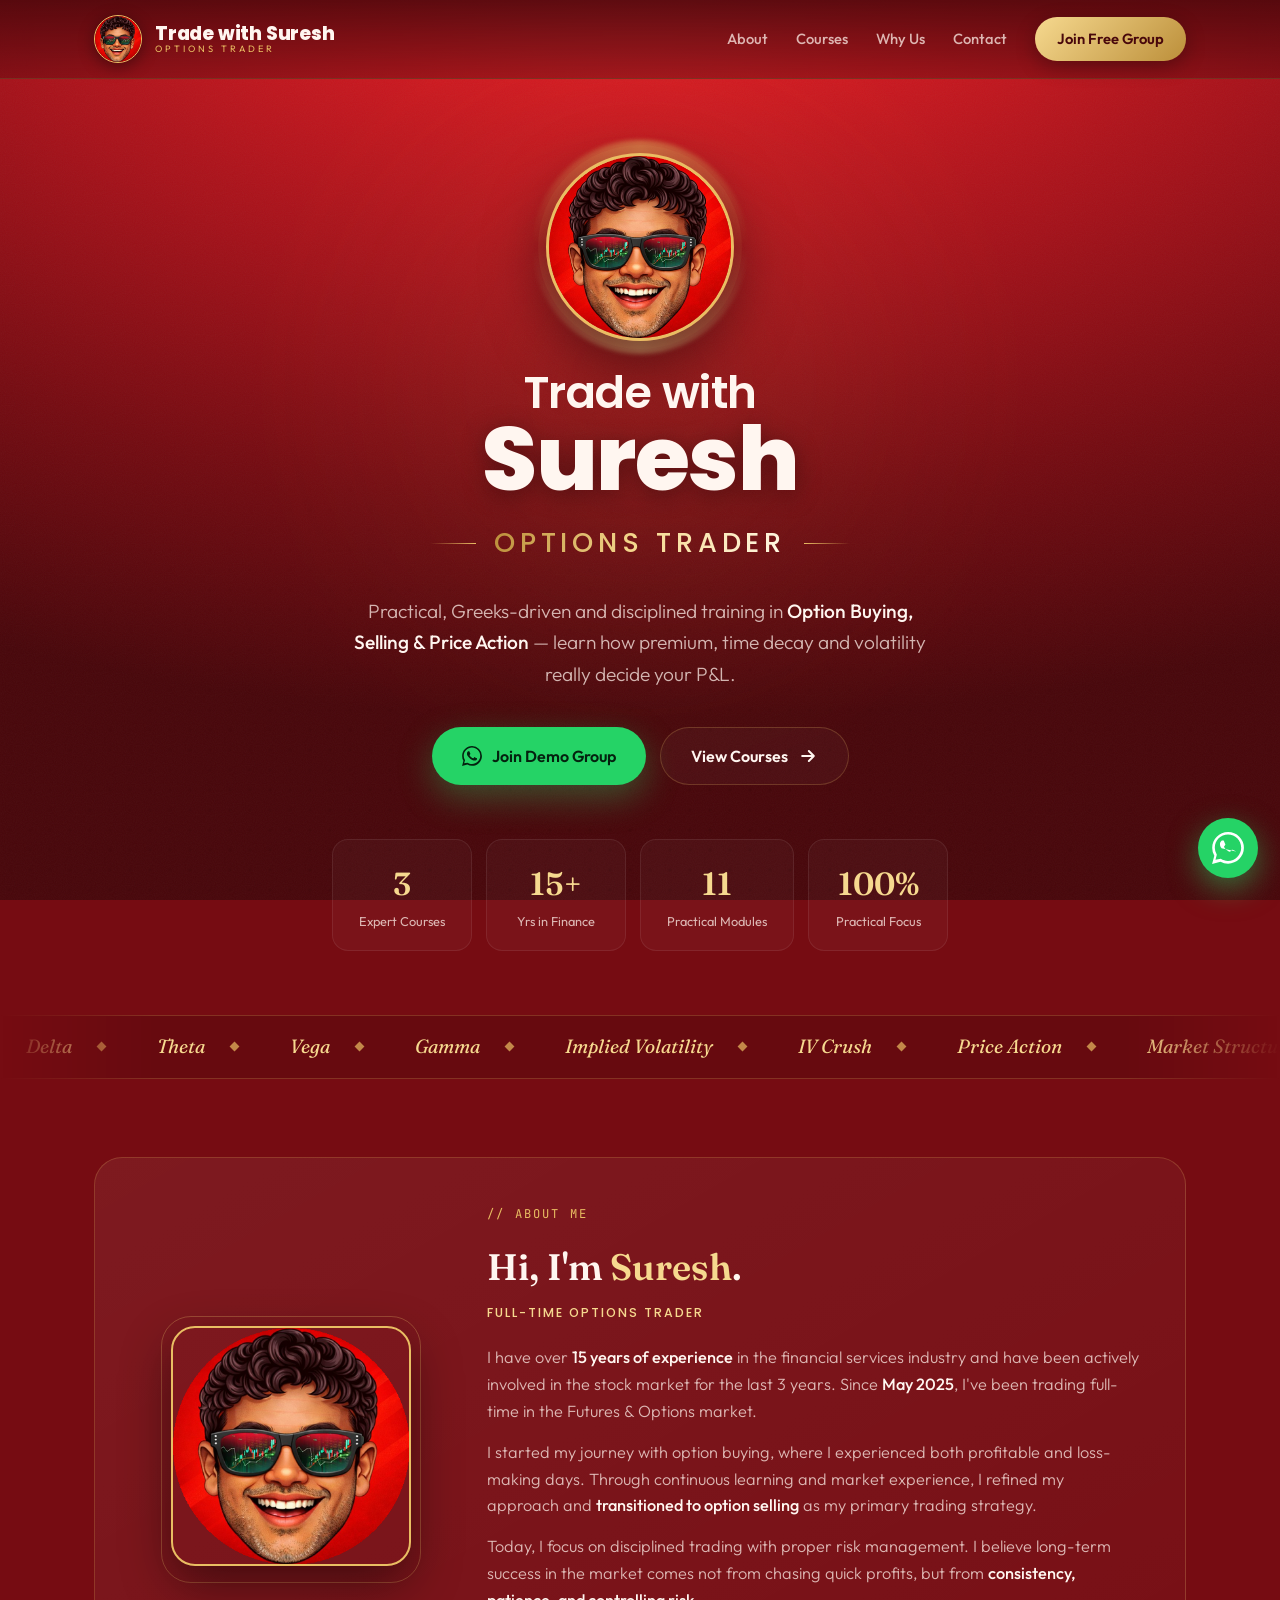
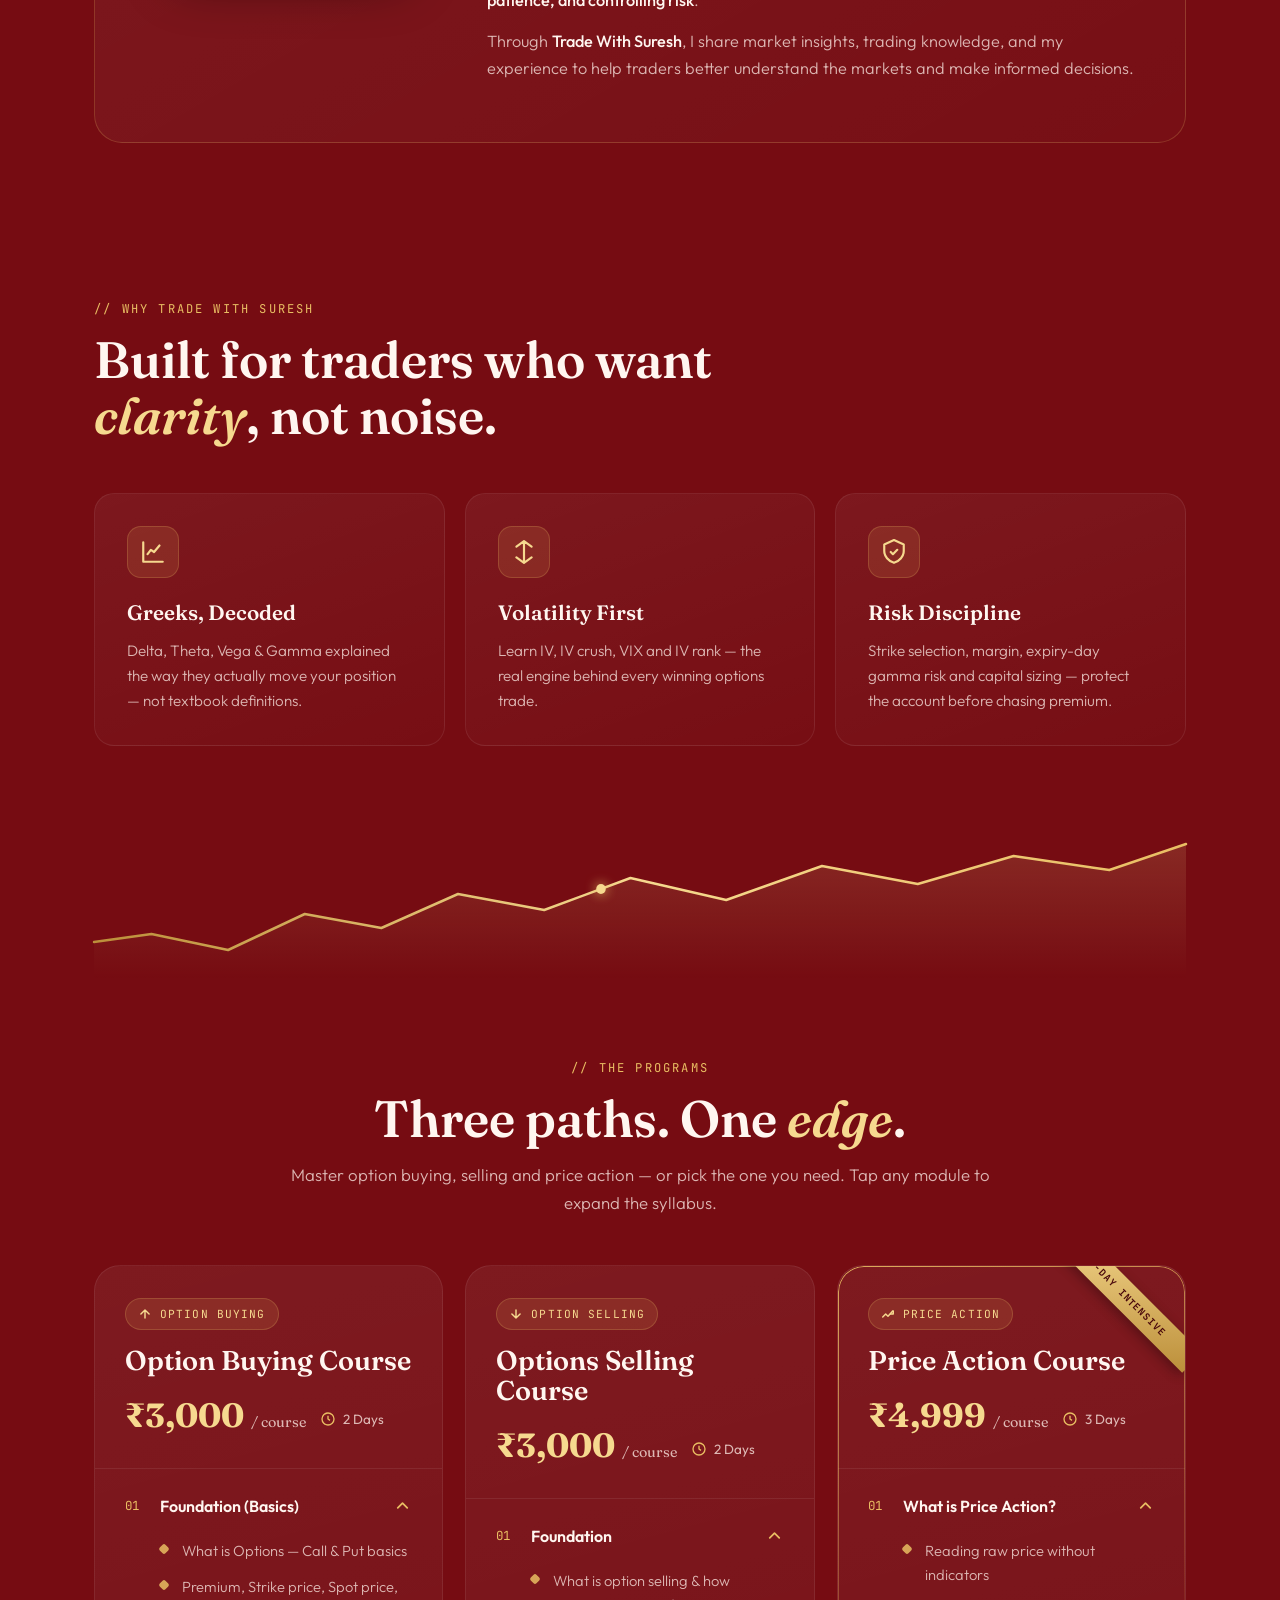
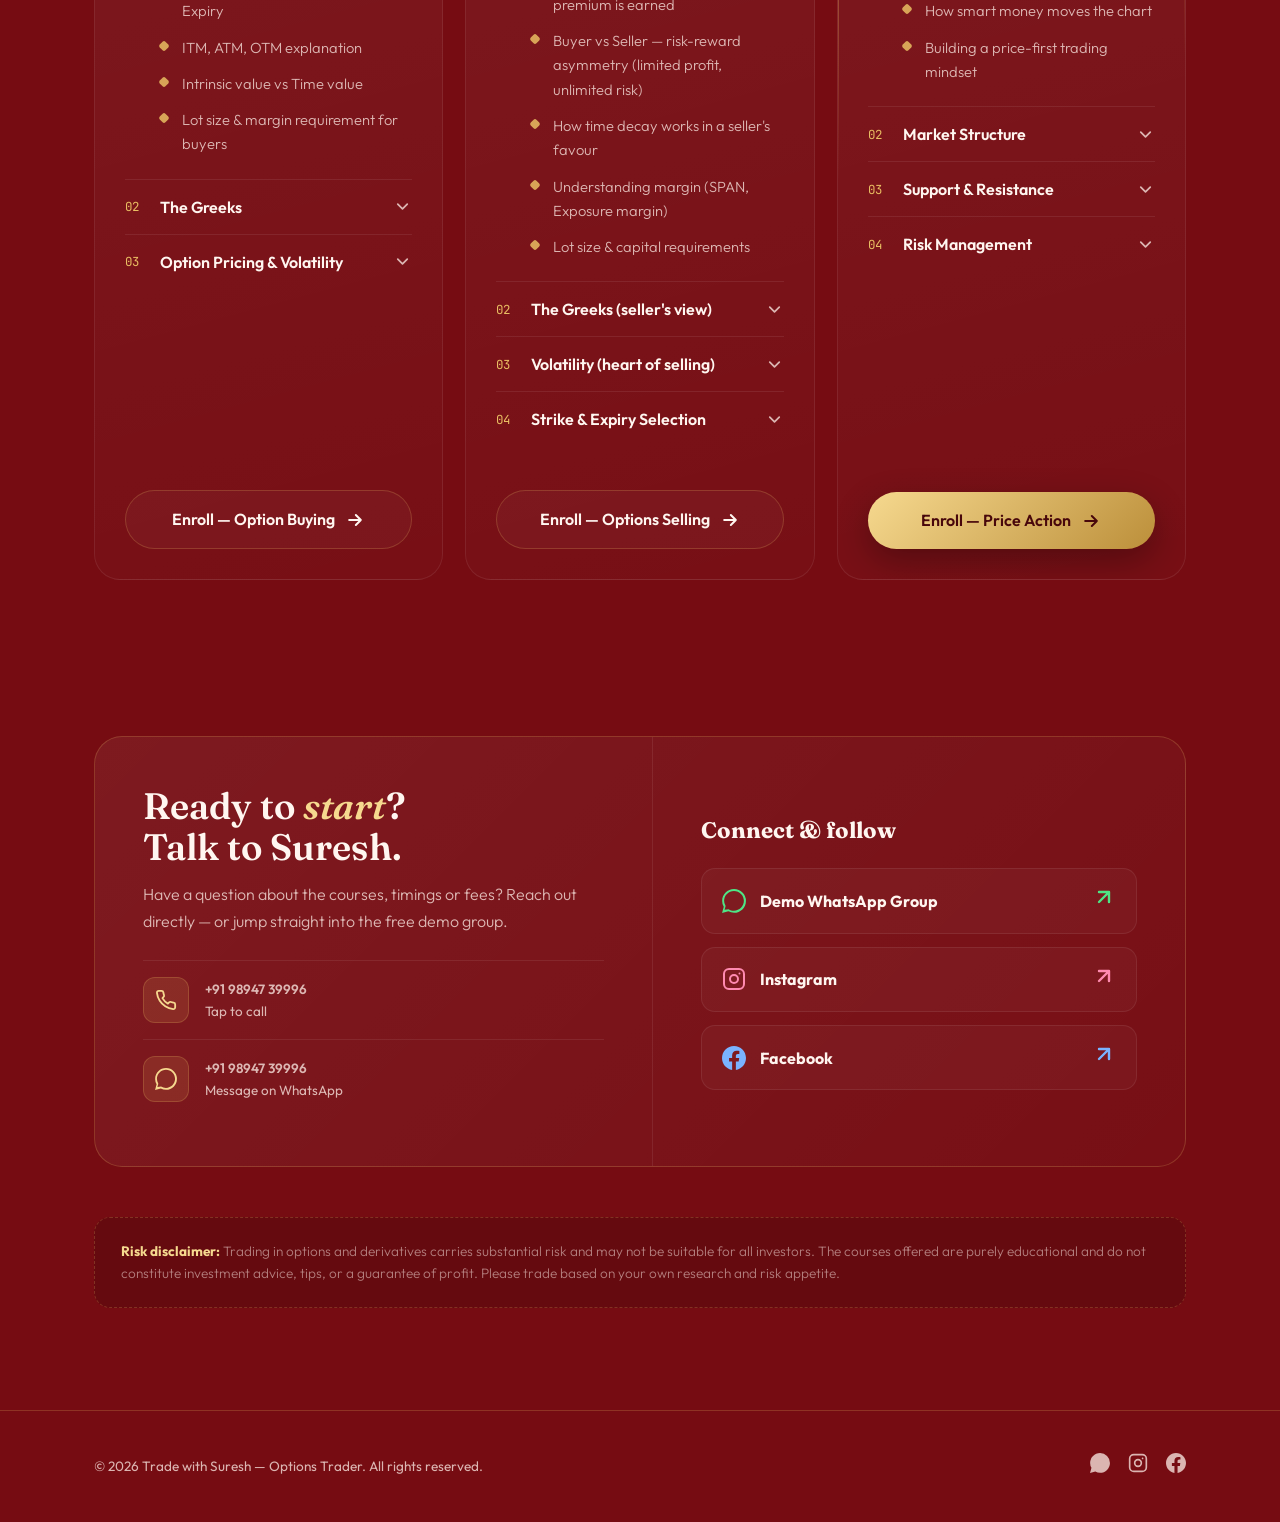
==== index.html @ 749f76ad "Add files via upload" ====
<!DOCTYPE html>
<html lang="en">
<head>
<meta charset="UTF-8">
<meta name="viewport" content="width=device-width, initial-scale=1.0">
<title>Trade with Suresh — Options Trader</title>
<meta name="description" content="Learn Option Buying, Option Selling & Price Action from Suresh — practical, Greeks-driven, disciplined options trading.">
<link rel="preconnect" href="https://fonts.googleapis.com">
<link rel="preconnect" href="https://fonts.gstatic.com" crossorigin>
<link href="https://fonts.googleapis.com/css2?family=Fraunces:ital,opsz,wght@0,9..144,400;0,9..144,500;0,9..144,600;1,9..144,400&family=Outfit:wght@300;400;500;600;700&family=Poppins:wght@500;600;700;800&family=JetBrains+Mono:wght@500&display=swap" rel="stylesheet">
<style>
:root{
  --red:#d11a21;--red-mid:#a3121a;--red-deep:#760c12;--red-darker:#48070b;--red-night:#33060a;
  --gold:#e9be63;--gold-soft:#f6d98f;--gold-deep:#bc8f3a;
  --white:#fff6f0;--muted:rgba(255,240,234,.74);--muted-2:rgba(255,240,234,.5);
  --line:rgba(233,190,99,.22);--line-soft:rgba(255,255,255,.08);--wa:#25d366;
  --brand:'Poppins',sans-serif;--display:'Fraunces',Georgia,serif;--body:'Outfit',system-ui,sans-serif;--mono:'JetBrains Mono',monospace;
}
*{margin:0;padding:0;box-sizing:border-box}
html{scroll-behavior:smooth}
body{font-family:var(--body);color:var(--white);line-height:1.65;overflow-x:hidden;-webkit-font-smoothing:antialiased;background:var(--red-deep)}
::selection{background:var(--gold);color:var(--red-darker)}
.bg{position:fixed;inset:0;z-index:0;pointer-events:none;background:radial-gradient(120% 90% at 50% -10%,#e23139 0%,var(--red) 22%,var(--red-mid) 48%,var(--red-deep) 72%,var(--red-darker) 100%)}
.bg .halftone{position:absolute;inset:0;background-image:radial-gradient(circle,rgba(45,3,6,.45) 1.4px,transparent 1.7px);background-size:20px 20px;-webkit-mask-image:radial-gradient(120% 80% at 50% 105%,#000 0%,transparent 70%);mask-image:radial-gradient(120% 80% at 50% 105%,#000 0%,transparent 70%);opacity:.55}
.bg .glow{position:absolute;border-radius:50%;filter:blur(130px);opacity:.45;width:48vw;height:48vw;top:6vw;left:50%;transform:translateX(-50%);background:radial-gradient(circle,rgba(233,190,99,.28),transparent 70%)}
.grain{position:fixed;inset:0;z-index:1;pointer-events:none;opacity:.045;background-image:url("data:image/svg+xml,%3Csvg xmlns='http://www.w3.org/2000/svg' width='120' height='120'%3E%3Cfilter id='n'%3E%3CfeTurbulence type='fractalNoise' baseFrequency='.9' numOctaves='3'/%3E%3C/filter%3E%3Crect width='100%25' height='100%25' filter='url(%23n)'/%3E%3C/svg%3E")}
/* floating particles */
.particles{position:fixed;inset:0;z-index:1;pointer-events:none;overflow:hidden}
.particles i{position:absolute;bottom:-12px;width:6px;height:6px;background:var(--gold-soft);border-radius:1px;transform:rotate(45deg);opacity:0;box-shadow:0 0 8px rgba(246,217,143,.7);animation:float linear infinite}
@keyframes float{0%{transform:translateY(0) rotate(45deg);opacity:0}10%{opacity:.6}90%{opacity:.5}100%{transform:translateY(-104vh) rotate(225deg);opacity:0}}
.wrap{position:relative;z-index:3;max-width:1140px;margin:0 auto;padding:0 24px}
/* nav */
nav{position:sticky;top:0;z-index:50;backdrop-filter:blur(16px);background:linear-gradient(180deg,rgba(72,7,11,.85),rgba(72,7,11,.35));border-bottom:1px solid var(--line)}
.nav-in{display:flex;align-items:center;justify-content:space-between;height:78px}
.logo{display:flex;align-items:center;gap:13px;text-decoration:none;color:var(--white)}
.logo .av{width:48px;height:48px;border-radius:50%;flex:none;object-fit:cover;border:1.5px solid var(--gold);box-shadow:0 4px 16px rgba(0,0,0,.4)}
.logo .name{display:flex;flex-direction:column;line-height:1.05}
.logo .name b{font-family:var(--brand);font-weight:800;font-size:1.18rem;letter-spacing:-.2px}
.logo .name span{font-size:.58rem;letter-spacing:.32em;text-transform:uppercase;color:var(--gold)}
.nav-links{display:flex;align-items:center;gap:28px}
.nav-links a{color:var(--muted);text-decoration:none;font-size:.92rem;font-weight:500;transition:.25s;position:relative}
.nav-links a:not(.nav-cta)::after{content:"";position:absolute;left:0;bottom:-5px;width:0;height:2px;background:var(--gold);transition:width .3s}
.nav-links a:not(.nav-cta):hover{color:var(--gold)}
.nav-links a:not(.nav-cta):hover::after{width:100%}
.nav-cta{padding:10px 22px;border-radius:999px;color:var(--red-darker)!important;font-weight:600!important;background:linear-gradient(135deg,var(--gold-soft),var(--gold-deep));box-shadow:0 6px 20px rgba(0,0,0,.3)}
.nav-cta:hover{transform:translateY(-2px)}
.burger{display:none;flex-direction:column;gap:5px;background:none;border:0;cursor:pointer;padding:6px}
.burger span{width:24px;height:2px;background:var(--gold);border-radius:2px}
/* hero */
.hero{padding:74px 0 56px;text-align:center}
.hero .av-wrap{position:relative;width:188px;height:188px;margin:0 auto 30px;animation:floaty 6s ease-in-out infinite}
@keyframes floaty{0%,100%{transform:translateY(0)}50%{transform:translateY(-12px)}}
.hero .av-wrap::before{content:"";position:absolute;inset:-13px;border-radius:50%;background:conic-gradient(from 0deg,var(--gold),transparent 25%,var(--gold-soft) 50%,transparent 75%,var(--gold));opacity:.5;filter:blur(2px);animation:spin 14s linear infinite}
@keyframes spin{to{transform:rotate(360deg)}}
.hero .av{position:relative;width:188px;height:188px;border-radius:50%;object-fit:cover;border:3px solid var(--gold);box-shadow:0 20px 60px rgba(0,0,0,.5),0 0 0 8px rgba(233,190,99,.08)}
.brandmark{font-family:var(--brand);font-weight:800;font-size:clamp(2.8rem,8vw,5.6rem);line-height:.98;letter-spacing:-1.5px;margin-bottom:14px}
.brandmark .l1{display:block;font-size:.5em;font-weight:600;color:var(--white);letter-spacing:-.5px}
.brandmark .l2{display:block;color:var(--white);text-shadow:0 4px 24px rgba(0,0,0,.35)}
.anim-up{opacity:0;transform:translateY(28px);animation:upin .9s cubic-bezier(.16,1,.3,1) forwards}
@keyframes upin{to{opacity:1;transform:none}}
.slogan{display:inline-flex;align-items:center;gap:18px;margin:4px auto 30px;font-family:var(--display);font-style:italic;font-size:clamp(1.15rem,3vw,1.7rem);letter-spacing:.05em}
.slogan .ln{width:46px;height:1px;background:linear-gradient(90deg,transparent,var(--gold))}
.slogan .ln.r{background:linear-gradient(90deg,var(--gold),transparent)}
.slogan .txt{background:linear-gradient(100deg,var(--gold-deep) 0%,var(--gold-soft) 25%,#fff7e3 50%,var(--gold-soft) 75%,var(--gold-deep) 100%);background-size:200% auto;-webkit-background-clip:text;background-clip:text;-webkit-text-fill-color:transparent;animation:shimmer 4s linear infinite;font-weight:500;letter-spacing:.18em;text-transform:uppercase;font-style:normal;font-family:var(--brand)}
@keyframes shimmer{to{background-position:200% center}}
.lead{font-size:clamp(1.02rem,2vw,1.2rem);color:var(--muted);max-width:600px;margin:0 auto 36px;font-weight:300}
.lead b{color:var(--white);font-weight:500}
.hero-cta{display:flex;flex-wrap:wrap;gap:14px;justify-content:center}
.btn{display:inline-flex;align-items:center;gap:10px;padding:15px 30px;border-radius:999px;text-decoration:none;font-weight:600;font-size:1rem;transition:.3s;cursor:pointer;border:0;position:relative;overflow:hidden}
.btn svg{width:20px;height:20px}
.btn::after{content:"";position:absolute;top:0;left:-120%;width:60%;height:100%;background:linear-gradient(110deg,transparent,rgba(255,255,255,.4),transparent);transform:skewX(-20deg);transition:left .6s}
.btn:hover::after{left:140%}
.btn-wa{background:var(--wa);color:#04220f;box-shadow:0 12px 34px rgba(37,211,102,.35)}
.btn-wa:hover{transform:translateY(-3px);box-shadow:0 18px 44px rgba(37,211,102,.5)}
.btn-gold{background:linear-gradient(135deg,var(--gold-soft),var(--gold-deep));color:var(--red-darker);box-shadow:0 12px 34px rgba(0,0,0,.3)}
.btn-gold:hover{transform:translateY(-3px)}
.btn-ghost{border:1px solid var(--line);color:var(--white);background:rgba(255,255,255,.03)}
.btn-ghost:hover{border-color:var(--gold);color:var(--gold-soft);background:rgba(233,190,99,.08)}
.stats{display:flex;gap:14px;justify-content:center;flex-wrap:wrap;margin-top:54px}
.stat{padding:18px 26px;border-radius:16px;border:1px solid var(--line-soft);background:rgba(255,255,255,.03);min-width:140px;transition:.3s}
.stat:hover{transform:translateY(-4px);border-color:var(--line)}
.stat .n{font-family:var(--display);font-size:2rem;font-weight:600;color:var(--gold-soft)}
.stat .l{font-size:.8rem;color:var(--muted)}
/* ticker */
.ticker{position:relative;z-index:3;overflow:hidden;border-top:1px solid var(--line);border-bottom:1px solid var(--line);background:rgba(0,0,0,.12);padding:15px 0;margin-top:8px;-webkit-mask-image:linear-gradient(90deg,transparent,#000 12%,#000 88%,transparent);mask-image:linear-gradient(90deg,transparent,#000 12%,#000 88%,transparent)}
.ticker-track{display:flex;width:max-content;animation:scroll 36s linear infinite}
.ticker:hover .ticker-track{animation-play-state:paused}
@keyframes scroll{to{transform:translateX(-50%)}}
.ticker .item{display:inline-flex;align-items:center;gap:26px;padding:0 26px;font-family:var(--display);font-style:italic;font-size:1.2rem;color:var(--gold-soft);white-space:nowrap}
.ticker .item .dot{width:7px;height:7px;background:var(--gold);transform:rotate(45deg);opacity:.7;flex:none}
/* section */
.section{padding:78px 0;position:relative}
.sec-head{margin-bottom:48px;max-width:720px}
.sec-head.center{margin-left:auto;margin-right:auto;text-align:center}
.sec-tag{font-family:var(--mono);font-size:.76rem;color:var(--gold);letter-spacing:.18em;text-transform:uppercase;margin-bottom:13px}
.sec-head h2{font-family:var(--display);font-size:clamp(2rem,5vw,3.2rem);font-weight:600;line-height:1.1}
.sec-head h2 .it{font-style:italic;color:var(--gold-soft)}
.sec-head p{color:var(--muted);margin-top:14px;font-size:1.05rem;font-weight:300}
/* about */
.about{display:grid;grid-template-columns:300px 1fr;gap:46px;align-items:center;border-radius:28px;border:1px solid var(--line);background:linear-gradient(150deg,rgba(255,255,255,.06),rgba(255,255,255,.015));padding:46px}
.about .pic{position:relative;justify-self:center}
.about .pic img{width:240px;height:240px;border-radius:24px;object-fit:cover;border:2px solid var(--gold);box-shadow:0 18px 50px rgba(0,0,0,.45)}
.about .pic::after{content:"";position:absolute;inset:-10px;border-radius:30px;border:1px solid rgba(233,190,99,.3);z-index:-1}
.about h2{font-family:var(--display);font-size:2.3rem;font-weight:600;margin-bottom:6px}
.about .role{font-family:var(--brand);font-weight:500;letter-spacing:.16em;text-transform:uppercase;font-size:.78rem;color:var(--gold-soft);margin-bottom:20px}
.about p{color:var(--muted);font-weight:300;margin-bottom:14px;font-size:1.02rem}
.about p b{color:var(--white);font-weight:500}
/* why */
.why-grid{display:grid;grid-template-columns:repeat(3,1fr);gap:20px}
.why-card{padding:32px;border-radius:20px;border:1px solid var(--line-soft);background:linear-gradient(160deg,rgba(255,255,255,.05),rgba(255,255,255,.01));transition:.35s}
.why-card:hover{transform:translateY(-6px);border-color:var(--line);box-shadow:0 24px 50px rgba(0,0,0,.35)}
.why-card .ic{width:52px;height:52px;border-radius:14px;display:grid;place-items:center;margin-bottom:18px;background:rgba(233,190,99,.12);color:var(--gold-soft);border:1px solid var(--line)}
.why-card .ic svg{width:26px;height:26px}
.why-card h3{font-family:var(--display);font-size:1.3rem;font-weight:600;margin-bottom:8px}
.why-card p{color:var(--muted);font-size:.95rem;font-weight:300}
/* chart divider */
.chart-divider{position:relative;z-index:3;height:150px;margin:6px auto 0;max-width:1140px;padding:0 24px}
.chart-divider svg{width:100%;height:100%;overflow:visible}
.chart-divider .area{fill:url(#cg);opacity:.16}
.chart-divider .line{fill:none;stroke:url(#lg);stroke-width:2.5;stroke-linecap:round;stroke-linejoin:round;stroke-dasharray:1500;stroke-dashoffset:1500;transition:stroke-dashoffset 3s ease}
.chart-divider.in .line{stroke-dashoffset:0}
.chart-divider .pulse{fill:var(--gold-soft);filter:drop-shadow(0 0 6px var(--gold))}
/* courses */
.courses{display:grid;grid-template-columns:repeat(3,1fr);gap:22px;align-items:stretch}
.course{border-radius:26px;border:1px solid var(--line-soft);overflow:hidden;position:relative;background:linear-gradient(165deg,rgba(255,255,255,.06),rgba(255,255,255,.015));display:flex;flex-direction:column;transition:transform .35s}
.course:hover{transform:translateY(-6px)}
.course::before{content:"";position:absolute;inset:0;border-radius:26px;padding:1px;pointer-events:none;background:linear-gradient(160deg,var(--gold-soft),transparent 42%);-webkit-mask:linear-gradient(#000 0 0) content-box,linear-gradient(#000 0 0);-webkit-mask-composite:xor;mask-composite:exclude;opacity:0;transition:.4s}
.course:hover::before{opacity:.8}
.course.featured::before{opacity:.9;background:linear-gradient(160deg,var(--gold),transparent 50%)}
.ribbon{position:absolute;top:18px;right:-34px;transform:rotate(45deg);background:linear-gradient(135deg,var(--gold-soft),var(--gold-deep));color:var(--red-darker);font-family:var(--mono);font-size:.6rem;letter-spacing:.1em;font-weight:700;padding:6px 40px;text-transform:uppercase;z-index:2;box-shadow:0 4px 12px rgba(0,0,0,.3)}
.course .top{padding:32px 30px 24px;border-bottom:1px solid var(--line-soft)}
.badge{display:inline-flex;align-items:center;gap:8px;font-family:var(--mono);font-size:.7rem;letter-spacing:.1em;text-transform:uppercase;padding:6px 12px;border-radius:999px;margin-bottom:16px;background:rgba(233,190,99,.12);color:var(--gold-soft);border:1px solid var(--line)}
.course h3{font-family:var(--display);font-size:1.7rem;font-weight:600;line-height:1.1;margin-bottom:12px}
.price-row{display:flex;align-items:baseline;gap:14px;flex-wrap:wrap}
.price{font-family:var(--display);font-size:2.1rem;font-weight:700;color:var(--gold-soft)}
.price small{font-size:.9rem;color:var(--muted);font-weight:400}
.duration{font-size:.84rem;color:var(--muted);display:inline-flex;align-items:center;gap:7px}
.duration svg{width:16px;height:16px;color:var(--gold)}
.course .body{padding:10px 30px 24px;flex:1}
.module{border-bottom:1px solid var(--line-soft)}
.module:last-child{border-bottom:0}
.mod-head{width:100%;background:none;border:0;color:var(--white);cursor:pointer;text-align:left;display:flex;align-items:center;gap:13px;padding:17px 0;font-family:var(--body)}
.mod-head .num{font-family:var(--mono);font-size:.78rem;color:var(--gold);flex:none;width:22px}
.mod-head .t{flex:1;font-weight:600;font-size:1rem}
.mod-head .chev{width:19px;height:19px;flex:none;color:var(--muted);transition:.3s}
.module.open .chev{transform:rotate(180deg);color:var(--gold)}
.mod-body{max-height:0;overflow:hidden;transition:max-height .4s ease}
.mod-body ul{list-style:none;padding:0 0 16px 35px}
.mod-body li{position:relative;padding:6px 0 6px 22px;color:var(--muted);font-size:.92rem;font-weight:300}
.mod-body li::before{content:"";position:absolute;left:0;top:12px;width:8px;height:8px;border-radius:2px;background:var(--gold);transform:rotate(45deg);opacity:.85}
.course .foot{padding:20px 30px 30px;margin-top:auto}
.course .btn{width:100%;justify-content:center}
/* contact */
.contact-card{border-radius:28px;border:1px solid var(--line);overflow:hidden;background:linear-gradient(135deg,rgba(255,255,255,.06),rgba(255,255,255,.015));display:grid;grid-template-columns:1.05fr 1fr}
.contact-card .left{padding:48px;border-right:1px solid var(--line-soft)}
.contact-card .left h2{font-family:var(--display);font-size:2.3rem;font-weight:600;line-height:1.12;margin-bottom:14px}
.contact-card .left h2 .it{font-style:italic;color:var(--gold-soft)}
.contact-card .left p{color:var(--muted);font-weight:300;margin-bottom:26px}
.cinfo{display:flex;align-items:center;gap:16px;padding:16px 0;border-top:1px solid var(--line-soft);text-decoration:none;color:var(--white);transition:.25s}
.cinfo:hover{color:var(--gold-soft);transform:translateX(5px)}
.cinfo .ci{width:46px;height:46px;border-radius:12px;display:grid;place-items:center;flex:none;background:rgba(233,190,99,.12);color:var(--gold-soft);border:1px solid var(--line)}
.cinfo .ci svg{width:22px;height:22px}
.cinfo b{display:block;font-weight:600}
.cinfo span{font-size:.84rem;color:var(--muted)}
.contact-card .right{padding:48px;display:flex;flex-direction:column;justify-content:center;gap:13px}
.contact-card .right h3{font-family:var(--display);font-size:1.4rem;margin-bottom:6px}
.social-btn{display:flex;align-items:center;gap:14px;padding:16px 20px;border-radius:14px;text-decoration:none;border:1px solid var(--line-soft);color:var(--white);font-weight:500;transition:.3s;background:rgba(255,255,255,.03)}
.social-btn:hover{transform:translateY(-3px);border-color:var(--gold)}
.social-btn svg{width:24px;height:24px;flex:none}
.social-btn.wa:hover{background:rgba(37,211,102,.14)}.social-btn.wa svg{color:#4ee585}
.social-btn.ig:hover{background:rgba(255,255,255,.06)}.social-btn.ig svg{color:#ff8ab0}
.social-btn.fb:hover{background:rgba(255,255,255,.06)}.social-btn.fb svg{color:#7ab3ff}
.social-btn .arr{margin-left:auto;color:var(--muted);transition:.3s}
.social-btn:hover .arr{color:var(--gold);transform:translateX(4px)}
.disclaimer{margin-top:50px;padding:22px 26px;border-radius:16px;border:1px dashed var(--line);background:rgba(0,0,0,.14);font-size:.85rem;color:var(--muted-2);font-weight:300}
.disclaimer b{color:var(--gold-soft)}
footer{border-top:1px solid var(--line);padding:42px 0;margin-top:24px}
.foot-in{display:flex;align-items:center;justify-content:space-between;gap:20px;flex-wrap:wrap}
.foot-in .fl{color:var(--muted);font-size:.85rem}
.foot-in .fr{display:flex;gap:18px}
.foot-in .fr a{color:var(--muted);transition:.25s}.foot-in .fr a:hover{color:var(--gold)}
.foot-in .fr svg{width:20px;height:20px}
.float-wa{position:fixed;right:22px;bottom:22px;z-index:60;width:60px;height:60px;border-radius:50%;background:var(--wa);display:grid;place-items:center;box-shadow:0 10px 30px rgba(37,211,102,.5);animation:bob 2.6s ease-in-out infinite}
.float-wa svg{width:32px;height:32px;color:#fff}
@keyframes bob{0%,100%{transform:translateY(0)}50%{transform:translateY(-6px)}}
.progress{position:fixed;top:0;left:0;height:3px;width:0;z-index:99;background:linear-gradient(90deg,var(--gold-soft),var(--gold),var(--gold-deep));box-shadow:0 0 10px rgba(233,190,99,.6)}
.reveal{opacity:0;transform:translateY(34px);transition:opacity 1s cubic-bezier(.16,1,.3,1),transform 1s cubic-bezier(.16,1,.3,1)}
.reveal.in{opacity:1;transform:none}
@media(max-width:980px){.about{grid-template-columns:1fr;text-align:center;padding:34px}.courses{grid-template-columns:1fr;max-width:540px;margin:0 auto}}
@media(max-width:880px){
  .nav-links{position:fixed;inset:78px 0 auto 0;flex-direction:column;background:var(--red-deep);padding:24px;gap:20px;border-bottom:1px solid var(--line);transform:translateY(-160%);transition:.35s;align-items:stretch}
  .nav-links.show{transform:none}.burger{display:flex}
  .why-grid{grid-template-columns:1fr}
  .contact-card{grid-template-columns:1fr}
  .contact-card .left{border-right:0;border-bottom:1px solid var(--line-soft);padding:34px}.contact-card .right{padding:34px}
}
</style>
</head>
<body>
<div class="progress" id="progress"></div>
<div class="bg"><div class="halftone"></div><div class="glow"></div></div>
<div class="grain"></div>
<div class="particles" id="particles"></div>

<nav><div class="wrap nav-in">
  <a href="#top" class="logo"><img class="av" src="[data-uri]" alt="Trade with Suresh"><span class="name"><b>Trade with Suresh</b><span>Options Trader</span></span></a>
  <div class="nav-links" id="navLinks">
    <a href="#about">About</a><a href="#courses">Courses</a><a href="#why">Why Us</a><a href="#contact">Contact</a>
    <a href="https://chat.whatsapp.com/El9i5sLYOCLG20v7WlBBSm?s=sh&p=a&mlu=0" target="_blank" rel="noopener" class="nav-cta">Join Free Group</a>
  </div>
  <button class="burger" id="burger" aria-label="Menu"><span></span><span></span><span></span></button>
</div></nav>

<header class="hero" id="top"><div class="wrap">
  <div class="av-wrap"><img class="av" src="[data-uri]" alt="Suresh"></div>
  <h1 class="brandmark">
    <span class="l1 anim-up" style="animation-delay:.05s">Trade with</span>
    <span class="l2 anim-up" style="animation-delay:.18s">Suresh</span>
  </h1>
  <div class="slogan anim-up" style="animation-delay:.32s"><span class="ln"></span><span class="txt">Options Trader</span><span class="ln r"></span></div>
  <p class="lead anim-up" style="animation-delay:.45s">Practical, Greeks-driven and disciplined training in <b>Option Buying, Selling &amp; Price Action</b> — learn how premium, time decay and volatility really decide your P&amp;L.</p>
  <div class="hero-cta anim-up" style="animation-delay:.58s">
    <a href="https://chat.whatsapp.com/El9i5sLYOCLG20v7WlBBSm?s=sh&p=a&mlu=0" target="_blank" rel="noopener" class="btn btn-wa"><svg viewBox="0 0 24 24" fill="currentColor"><path d="M.057 24l1.687-6.163a11.867 11.867 0 01-1.587-5.945C.16 5.335 5.495 0 12.05 0a11.82 11.82 0 018.413 3.488 11.82 11.82 0 013.48 8.414c-.003 6.557-5.338 11.892-11.893 11.892a11.9 11.9 0 01-5.688-1.448L.057 24zM6.597 20.13c1.676.995 3.276 1.591 5.392 1.592 5.448 0 9.886-4.434 9.889-9.885.002-5.462-4.415-9.89-9.881-9.892-5.452 0-9.887 4.434-9.889 9.884a9.82 9.82 0 001.51 5.26l-.999 3.648 3.978-.607zm11.387-5.464c-.074-.124-.272-.198-.57-.347-.297-.149-1.758-.868-2.031-.967-.272-.099-.47-.149-.669.149-.198.297-.768.967-.941 1.165-.173.198-.347.223-.644.074-.297-.149-1.255-.462-2.39-1.475-.883-.788-1.48-1.761-1.653-2.059-.173-.297-.018-.458.13-.606.134-.133.297-.347.446-.521.151-.172.2-.296.3-.495.099-.198.05-.372-.025-.521-.075-.148-.669-1.611-.916-2.206-.242-.579-.487-.501-.669-.51l-.57-.01c-.198 0-.52.074-.792.372s-1.04 1.016-1.04 2.479 1.065 2.876 1.213 3.074c.149.198 2.095 3.2 5.076 4.487.709.306 1.263.489 1.694.626.712.226 1.36.194 1.872.118.571-.085 1.758-.719 2.006-1.413.248-.695.248-1.29.173-1.414z"/></svg> Join Demo Group</a>
    <a href="#courses" class="btn btn-ghost">View Courses <svg viewBox="0 0 24 24" fill="none" stroke="currentColor" stroke-width="2.4" stroke-linecap="round" stroke-linejoin="round"><path d="M5 12h14M13 6l6 6-6 6"/></svg></a>
  </div>
  <div class="stats anim-up" style="animation-delay:.7s">
    <div class="stat"><div class="n" data-count="3">0</div><div class="l">Expert Courses</div></div>
    <div class="stat"><div class="n" data-count="15" data-suffix="+">0</div><div class="l">Yrs in Finance</div></div>
    <div class="stat"><div class="n" data-count="11">0</div><div class="l">Practical Modules</div></div>
    <div class="stat"><div class="n" data-count="100" data-suffix="%">0</div><div class="l">Practical Focus</div></div>
  </div>
</div></header>

<div class="ticker" aria-hidden="true"><div class="ticker-track">
  <span class="item">Delta<span class="dot"></span></span><span class="item">Theta<span class="dot"></span></span><span class="item">Vega<span class="dot"></span></span><span class="item">Gamma<span class="dot"></span></span><span class="item">Implied Volatility<span class="dot"></span></span><span class="item">IV Crush<span class="dot"></span></span><span class="item">Price Action<span class="dot"></span></span><span class="item">Market Structure<span class="dot"></span></span><span class="item">Support &amp; Resistance<span class="dot"></span></span><span class="item">Risk Management<span class="dot"></span></span><span class="item">Strike Selection<span class="dot"></span></span>
  <span class="item">Delta<span class="dot"></span></span><span class="item">Theta<span class="dot"></span></span><span class="item">Vega<span class="dot"></span></span><span class="item">Gamma<span class="dot"></span></span><span class="item">Implied Volatility<span class="dot"></span></span><span class="item">IV Crush<span class="dot"></span></span><span class="item">Price Action<span class="dot"></span></span><span class="item">Market Structure<span class="dot"></span></span><span class="item">Support &amp; Resistance<span class="dot"></span></span><span class="item">Risk Management<span class="dot"></span></span><span class="item">Strike Selection<span class="dot"></span></span>
</div></div>

<!-- ABOUT ME -->
<section class="section" id="about"><div class="wrap">
  <div class="about reveal">
    <div class="pic"><img src="[data-uri]" alt="Suresh"></div>
    <div>
      <div class="sec-tag">// about me</div>
      <h2>Hi, I'm <span style="color:var(--gold-soft)">Suresh</span>.</h2>
      <div class="role">Full-Time Options Trader</div>
      <p>I have over <b>15 years of experience</b> in the financial services industry and have been actively involved in the stock market for the last 3 years. Since <b>May 2025</b>, I've been trading full-time in the Futures &amp; Options market.</p>
      <p>I started my journey with option buying, where I experienced both profitable and loss-making days. Through continuous learning and market experience, I refined my approach and <b>transitioned to option selling</b> as my primary trading strategy.</p>
      <p>Today, I focus on disciplined trading with proper risk management. I believe long-term success in the market comes not from chasing quick profits, but from <b>consistency, patience, and controlling risk</b>.</p>
      <p>Through <b>Trade With Suresh</b>, I share market insights, trading knowledge, and my experience to help traders better understand the markets and make informed decisions.</p>
    </div>
  </div>
</div></section>

<!-- WHY -->
<section class="section" id="why"><div class="wrap">
  <div class="sec-head reveal"><div class="sec-tag">// why trade with suresh</div><h2>Built for traders who want <span class="it">clarity</span>, not noise.</h2></div>
  <div class="why-grid">
    <div class="why-card reveal"><div class="ic"><svg viewBox="0 0 24 24" fill="none" stroke="currentColor" stroke-width="2" stroke-linecap="round" stroke-linejoin="round"><path d="M3 3v18h18"/><path d="M7 14l3-4 3 2 5-6"/></svg></div><h3>Greeks, Decoded</h3><p>Delta, Theta, Vega &amp; Gamma explained the way they actually move your position — not textbook definitions.</p></div>
    <div class="why-card reveal" style="transition-delay:.1s"><div class="ic"><svg viewBox="0 0 24 24" fill="none" stroke="currentColor" stroke-width="2" stroke-linecap="round" stroke-linejoin="round"><path d="M12 2v20M5 7l7-5 7 5M5 17l7 5 7-5"/></svg></div><h3>Volatility First</h3><p>Learn IV, IV crush, VIX and IV rank — the real engine behind every winning options trade.</p></div>
    <div class="why-card reveal" style="transition-delay:.2s"><div class="ic"><svg viewBox="0 0 24 24" fill="none" stroke="currentColor" stroke-width="2" stroke-linecap="round" stroke-linejoin="round"><path d="M12 1l9 4v6c0 5-3.8 9.4-9 11-5.2-1.6-9-6-9-11V5z"/><path d="M9 12l2 2 4-4"/></svg></div><h3>Risk Discipline</h3><p>Strike selection, margin, expiry-day gamma risk and capital sizing — protect the account before chasing premium.</p></div>
  </div>
</div></section>

<div class="chart-divider" id="chartDivider">
  <svg viewBox="0 0 1140 150" preserveAspectRatio="none">
    <defs>
      <linearGradient id="lg" x1="0" y1="0" x2="1" y2="0"><stop offset="0" stop-color="#bc8f3a"/><stop offset=".5" stop-color="#f6d98f"/><stop offset="1" stop-color="#e9be63"/></linearGradient>
      <linearGradient id="cg" x1="0" y1="0" x2="0" y2="1"><stop offset="0" stop-color="#f6d98f" stop-opacity=".9"/><stop offset="1" stop-color="#f6d98f" stop-opacity="0"/></linearGradient>
    </defs>
    <path class="area" d="M0,112 L60,104 L140,120 L220,84 L300,98 L380,64 L470,80 L560,48 L660,70 L760,36 L860,54 L960,26 L1060,40 L1140,14 L1140,150 L0,150 Z"/>
    <path class="line" id="chartLine" d="M0,112 L60,104 L140,120 L220,84 L300,98 L380,64 L470,80 L560,48 L660,70 L760,36 L860,54 L960,26 L1060,40 L1140,14"/>
    <circle class="pulse" id="chartPulse" r="5" cx="0" cy="112"/>
  </svg>
</div>

<!-- COURSES -->
<section class="section" id="courses"><div class="wrap">
  <div class="sec-head center reveal"><div class="sec-tag">// the programs</div><h2>Three paths. One <span class="it">edge</span>.</h2><p>Master option buying, selling and price action — or pick the one you need. Tap any module to expand the syllabus.</p></div>
  <div class="courses">
    <article class="course reveal">
      <div class="top">
        <span class="badge"><svg width="14" height="14" viewBox="0 0 24 24" fill="none" stroke="currentColor" stroke-width="2.5" stroke-linecap="round" stroke-linejoin="round"><path d="M12 19V5M5 12l7-7 7 7"/></svg> Option Buying</span>
        <h3>Option Buying Course</h3>
        <div class="price-row"><div class="price">₹3,000 <small>/ course</small></div><div class="duration"><svg viewBox="0 0 24 24" fill="none" stroke="currentColor" stroke-width="2"><circle cx="12" cy="12" r="9"/><path d="M12 7v5l3 2"/></svg> 2 Days</div></div>
      </div>
      <div class="body">
        <div class="module"><button class="mod-head"><span class="num">01</span><span class="t">Foundation (Basics)</span><svg class="chev" viewBox="0 0 24 24" fill="none" stroke="currentColor" stroke-width="2.2" stroke-linecap="round" stroke-linejoin="round"><path d="M6 9l6 6 6-6"/></svg></button><div class="mod-body"><ul><li>What is Options — Call &amp; Put basics</li><li>Premium, Strike price, Spot price, Expiry</li><li>ITM, ATM, OTM explanation</li><li>Intrinsic value vs Time value</li><li>Lot size &amp; margin requirement for buyers</li></ul></div></div>
        <div class="module"><button class="mod-head"><span class="num">02</span><span class="t">The Greeks</span><svg class="chev" viewBox="0 0 24 24" fill="none" stroke="currentColor" stroke-width="2.2" stroke-linecap="round" stroke-linejoin="round"><path d="M6 9l6 6 6-6"/></svg></button><div class="mod-body"><ul><li>Delta — directional movement</li><li>Theta — time decay (the buyer's enemy)</li><li>Vega — volatility impact</li><li>Gamma — delta change rate</li><li>How all Greeks work combined</li></ul></div></div>
        <div class="module"><button class="mod-head"><span class="num">03</span><span class="t">Option Pricing &amp; Volatility</span><svg class="chev" viewBox="0 0 24 24" fill="none" stroke="currentColor" stroke-width="2.2" stroke-linecap="round" stroke-linejoin="round"><path d="M6 9l6 6 6-6"/></svg></button><div class="mod-body"><ul><li>IV (Implied Volatility) understanding</li><li>IV crush concept — critical for event trading</li><li>Historical vs Implied volatility</li><li>VIX &amp; market sentiment</li></ul></div></div>
      </div>
      <div class="foot"><a href="https://wa.me/919894739996?text=Hi%20Suresh%2C%20I%20want%20to%20enroll%20in%20the%20Option%20Buying%20Course." target="_blank" rel="noopener" class="btn btn-ghost">Enroll — Option Buying <svg viewBox="0 0 24 24" fill="none" stroke="currentColor" stroke-width="2.4" stroke-linecap="round" stroke-linejoin="round"><path d="M5 12h14M13 6l6 6-6 6"/></svg></a></div>
    </article>
    <article class="course reveal" style="transition-delay:.1s">
      <div class="top">
        <span class="badge"><svg width="14" height="14" viewBox="0 0 24 24" fill="none" stroke="currentColor" stroke-width="2.5" stroke-linecap="round" stroke-linejoin="round"><path d="M12 5v14M5 12l7 7 7-7"/></svg> Option Selling</span>
        <h3>Options Selling Course</h3>
        <div class="price-row"><div class="price">₹3,000 <small>/ course</small></div><div class="duration"><svg viewBox="0 0 24 24" fill="none" stroke="currentColor" stroke-width="2"><circle cx="12" cy="12" r="9"/><path d="M12 7v5l3 2"/></svg> 2 Days</div></div>
      </div>
      <div class="body">
        <div class="module"><button class="mod-head"><span class="num">01</span><span class="t">Foundation</span><svg class="chev" viewBox="0 0 24 24" fill="none" stroke="currentColor" stroke-width="2.2" stroke-linecap="round" stroke-linejoin="round"><path d="M6 9l6 6 6-6"/></svg></button><div class="mod-body"><ul><li>What is option selling &amp; how premium is earned</li><li>Buyer vs Seller — risk-reward asymmetry (limited profit, unlimited risk)</li><li>How time decay works in a seller's favour</li><li>Understanding margin (SPAN, Exposure margin)</li><li>Lot size &amp; capital requirements</li></ul></div></div>
        <div class="module"><button class="mod-head"><span class="num">02</span><span class="t">The Greeks (seller's view)</span><svg class="chev" viewBox="0 0 24 24" fill="none" stroke="currentColor" stroke-width="2.2" stroke-linecap="round" stroke-linejoin="round"><path d="M6 9l6 6 6-6"/></svg></button><div class="mod-body"><ul><li>Theta — the seller's best friend (time decay income)</li><li>Delta — directional risk management</li><li>Vega — how rising volatility hurts the seller</li><li>Gamma — expiry-day gamma risk (very dangerous)</li><li>How the Greeks combine to affect a position</li></ul></div></div>
        <div class="module"><button class="mod-head"><span class="num">03</span><span class="t">Volatility (heart of selling)</span><svg class="chev" viewBox="0 0 24 24" fill="none" stroke="currentColor" stroke-width="2.2" stroke-linecap="round" stroke-linejoin="round"><path d="M6 9l6 6 6-6"/></svg></button><div class="mod-body"><ul><li>Sell when IV is high, avoid when low</li><li>IV crush &amp; event-based trades</li><li>Reading VIX for selling decisions</li><li>Using IV percentile / IV rank</li></ul></div></div>
        <div class="module"><button class="mod-head"><span class="num">04</span><span class="t">Strike &amp; Expiry Selection</span><svg class="chev" viewBox="0 0 24 24" fill="none" stroke="currentColor" stroke-width="2.2" stroke-linecap="round" stroke-linejoin="round"><path d="M6 9l6 6 6-6"/></svg></button><div class="mod-body"><ul><li>Logic behind OTM strike selection</li><li>Delta-based strike selection (0.15–0.30 delta)</li><li>Weekly vs monthly selling trade-offs</li><li>Distance from spot — balancing safety vs premium</li></ul></div></div>
      </div>
      <div class="foot"><a href="https://wa.me/919894739996?text=Hi%20Suresh%2C%20I%20want%20to%20enroll%20in%20the%20Options%20Selling%20Course." target="_blank" rel="noopener" class="btn btn-ghost">Enroll — Options Selling <svg viewBox="0 0 24 24" fill="none" stroke="currentColor" stroke-width="2.4" stroke-linecap="round" stroke-linejoin="round"><path d="M5 12h14M13 6l6 6-6 6"/></svg></a></div>
    </article>
    <article class="course featured reveal" style="transition-delay:.2s">
      <span class="ribbon">3-Day Intensive</span>
      <div class="top">
        <span class="badge"><svg width="14" height="14" viewBox="0 0 24 24" fill="none" stroke="currentColor" stroke-width="2.5" stroke-linecap="round" stroke-linejoin="round"><path d="M3 17l5-5 4 4 8-9"/><path d="M21 7v5h-5"/></svg> Price Action</span>
        <h3>Price Action Course</h3>
        <div class="price-row"><div class="price">₹4,999 <small>/ course</small></div><div class="duration"><svg viewBox="0 0 24 24" fill="none" stroke="currentColor" stroke-width="2"><circle cx="12" cy="12" r="9"/><path d="M12 7v5l3 2"/></svg> 3 Days</div></div>
      </div>
      <div class="body">
        <div class="module"><button class="mod-head"><span class="num">01</span><span class="t">What is Price Action?</span><svg class="chev" viewBox="0 0 24 24" fill="none" stroke="currentColor" stroke-width="2.2" stroke-linecap="round" stroke-linejoin="round"><path d="M6 9l6 6 6-6"/></svg></button><div class="mod-body"><ul><li>Reading raw price without indicators</li><li>How smart money moves the chart</li><li>Building a price-first trading mindset</li></ul></div></div>
        <div class="module"><button class="mod-head"><span class="num">02</span><span class="t">Market Structure</span><svg class="chev" viewBox="0 0 24 24" fill="none" stroke="currentColor" stroke-width="2.2" stroke-linecap="round" stroke-linejoin="round"><path d="M6 9l6 6 6-6"/></svg></button><div class="mod-body"><ul><li>Higher High (HH)</li><li>Higher Low (HL)</li><li>Lower High (LH)</li><li>Lower Low (LL)</li></ul></div></div>
        <div class="module"><button class="mod-head"><span class="num">03</span><span class="t">Support &amp; Resistance</span><svg class="chev" viewBox="0 0 24 24" fill="none" stroke="currentColor" stroke-width="2.2" stroke-linecap="round" stroke-linejoin="round"><path d="M6 9l6 6 6-6"/></svg></button><div class="mod-body"><ul><li>What is Support?</li><li>What is Resistance?</li><li>Strong Support Zones</li><li>Strong Resistance Zones</li></ul></div></div>
        <div class="module"><button class="mod-head"><span class="num">04</span><span class="t">Risk Management</span><svg class="chev" viewBox="0 0 24 24" fill="none" stroke="currentColor" stroke-width="2.2" stroke-linecap="round" stroke-linejoin="round"><path d="M6 9l6 6 6-6"/></svg></button><div class="mod-body"><ul><li>Position Sizing</li><li>Stop Loss Placement</li><li>Risk Reward Ratio</li><li>Capital Allocation</li></ul></div></div>
      </div>
      <div class="foot"><a href="https://wa.me/919894739996?text=Hi%20Suresh%2C%20I%20want%20to%20enroll%20in%20the%20Price%20Action%20Course." target="_blank" rel="noopener" class="btn btn-gold">Enroll — Price Action <svg viewBox="0 0 24 24" fill="none" stroke="currentColor" stroke-width="2.4" stroke-linecap="round" stroke-linejoin="round"><path d="M5 12h14M13 6l6 6-6 6"/></svg></a></div>
    </article>
  </div>
</div></section>

<!-- CONTACT -->
<section class="section" id="contact"><div class="wrap">
  <div class="contact-card reveal">
    <div class="left">
      <h2>Ready to <span class="it">start</span>?<br>Talk to Suresh.</h2>
      <p>Have a question about the courses, timings or fees? Reach out directly — or jump straight into the free demo group.</p>
      <a href="tel:+919894739996" class="cinfo"><span class="ci"><svg viewBox="0 0 24 24" fill="none" stroke="currentColor" stroke-width="2" stroke-linecap="round" stroke-linejoin="round"><path d="M22 16.92v3a2 2 0 01-2.18 2 19.79 19.79 0 01-8.63-3.07 19.5 19.5 0 01-6-6 19.79 19.79 0 01-3.07-8.67A2 2 0 014.11 2h3a2 2 0 012 1.72c.13.96.36 1.9.7 2.81a2 2 0 01-.45 2.11L8.09 9.91a16 16 0 006 6l1.27-1.27a2 2 0 012.11-.45c.91.34 1.85.57 2.81.7A2 2 0 0122 16.92z"/></svg></span><span><b>+91 98947 39996</b><span>Tap to call</span></span></a>
      <a href="https://wa.me/919894739996" target="_blank" rel="noopener" class="cinfo"><span class="ci"><svg viewBox="0 0 24 24" fill="currentColor"><path d="M.057 24l1.687-6.163a11.867 11.867 0 01-1.587-5.945C.16 5.335 5.495 0 12.05 0a11.82 11.82 0 018.413 3.488 11.82 11.82 0 013.48 8.414c-.003 6.557-5.338 11.892-11.893 11.892a11.9 11.9 0 01-5.688-1.448L.057 24zM6.597 20.13c1.676.995 3.276 1.591 5.392 1.592 5.448 0 9.886-4.434 9.889-9.885.002-5.462-4.415-9.89-9.881-9.892-5.452 0-9.887 4.434-9.889 9.884a9.82 9.82 0 001.51 5.26l-.999 3.648 3.978-.607z"/></svg></span><span><b>+91 98947 39996</b><span>Message on WhatsApp</span></span></a>
    </div>
    <div class="right">
      <h3>Connect &amp; follow</h3>
      <a href="https://chat.whatsapp.com/El9i5sLYOCLG20v7WlBBSm?s=sh&p=a&mlu=0" target="_blank" rel="noopener" class="social-btn wa"><svg viewBox="0 0 24 24" fill="currentColor"><path d="M.057 24l1.687-6.163a11.867 11.867 0 01-1.587-5.945C.16 5.335 5.495 0 12.05 0a11.82 11.82 0 018.413 3.488 11.82 11.82 0 013.48 8.414c-.003 6.557-5.338 11.892-11.893 11.892a11.9 11.9 0 01-5.688-1.448L.057 24zM6.597 20.13c1.676.995 3.276 1.591 5.392 1.592 5.448 0 9.886-4.434 9.889-9.885.002-5.462-4.415-9.89-9.881-9.892-5.452 0-9.887 4.434-9.889 9.884a9.82 9.82 0 001.51 5.26l-.999 3.648 3.978-.607z"/></svg><div><b>Demo WhatsApp Group</b></div><span class="arr"><svg viewBox="0 0 24 24" width="18" height="18" fill="none" stroke="currentColor" stroke-width="2.4" stroke-linecap="round" stroke-linejoin="round"><path d="M7 17L17 7M7 7h10v10"/></svg></span></a>
      <a href="https://www.instagram.com/trade.with.suresh?igsh=MWp1eDAyZzMzdDlzZQ==" target="_blank" rel="noopener" class="social-btn ig"><svg viewBox="0 0 24 24" fill="none" stroke="currentColor" stroke-width="2"><rect x="2" y="2" width="20" height="20" rx="5"/><circle cx="12" cy="12" r="4"/><circle cx="17.5" cy="6.5" r="1" fill="currentColor" stroke="none"/></svg><div><b>Instagram</b></div><span class="arr"><svg viewBox="0 0 24 24" width="18" height="18" fill="none" stroke="currentColor" stroke-width="2.4" stroke-linecap="round" stroke-linejoin="round"><path d="M7 17L17 7M7 7h10v10"/></svg></span></a>
      <a href="https://www.facebook.com/share/18BsSBe36z/" target="_blank" rel="noopener" class="social-btn fb"><svg viewBox="0 0 24 24" fill="currentColor"><path d="M24 12.07C24 5.4 18.63 0 12 0S0 5.4 0 12.07C0 18.1 4.39 23.1 10.13 24v-8.44H7.08v-3.49h3.05V9.41c0-3.02 1.79-4.69 4.53-4.69 1.31 0 2.68.24 2.68.24v2.97h-1.51c-1.49 0-1.96.93-1.96 1.89v2.25h3.33l-.53 3.49h-2.8V24C19.61 23.1 24 18.1 24 12.07z"/></svg><div><b>Facebook</b></div><span class="arr"><svg viewBox="0 0 24 24" width="18" height="18" fill="none" stroke="currentColor" stroke-width="2.4" stroke-linecap="round" stroke-linejoin="round"><path d="M7 17L17 7M7 7h10v10"/></svg></span></a>
    </div>
  </div>
  <div class="disclaimer reveal"><b>Risk disclaimer:</b> Trading in options and derivatives carries substantial risk and may not be suitable for all investors. The courses offered are purely educational and do not constitute investment advice, tips, or a guarantee of profit. Please trade based on your own research and risk appetite.</div>
</div></section>

<footer><div class="wrap foot-in">
  <div class="fl">© <span id="yr"></span> Trade with Suresh — Options Trader. All rights reserved.</div>
  <div class="fr">
    <a href="https://chat.whatsapp.com/El9i5sLYOCLG20v7WlBBSm?s=sh&p=a&mlu=0" target="_blank" rel="noopener" aria-label="WhatsApp"><svg viewBox="0 0 24 24" fill="currentColor"><path d="M.057 24l1.687-6.163a11.867 11.867 0 01-1.587-5.945C.16 5.335 5.495 0 12.05 0a11.82 11.82 0 018.413 3.488 11.82 11.82 0 013.48 8.414c-.003 6.557-5.338 11.892-11.893 11.892a11.9 11.9 0 01-5.688-1.448L.057 24z"/></svg></a>
    <a href="https://www.instagram.com/trade.with.suresh?igsh=MWp1eDAyZzMzdDlzZQ==" target="_blank" rel="noopener" aria-label="Instagram"><svg viewBox="0 0 24 24" fill="none" stroke="currentColor" stroke-width="2"><rect x="2" y="2" width="20" height="20" rx="5"/><circle cx="12" cy="12" r="4"/><circle cx="17.5" cy="6.5" r="1" fill="currentColor" stroke="none"/></svg></a>
    <a href="https://www.facebook.com/share/18BsSBe36z/" target="_blank" rel="noopener" aria-label="Facebook"><svg viewBox="0 0 24 24" fill="currentColor"><path d="M24 12.07C24 5.4 18.63 0 12 0S0 5.4 0 12.07C0 18.1 4.39 23.1 10.13 24v-8.44H7.08v-3.49h3.05V9.41c0-3.02 1.79-4.69 4.53-4.69 1.31 0 2.68.24 2.68.24v2.97h-1.51c-1.49 0-1.96.93-1.96 1.89v2.25h3.33l-.53 3.49h-2.8V24C19.61 23.1 24 18.1 24 12.07z"/></svg></a>
  </div>
</div></footer>

<a href="https://wa.me/919894739996" target="_blank" rel="noopener" class="float-wa" aria-label="WhatsApp Suresh"><svg viewBox="0 0 24 24" fill="currentColor"><path d="M.057 24l1.687-6.163a11.867 11.867 0 01-1.587-5.945C.16 5.335 5.495 0 12.05 0a11.82 11.82 0 018.413 3.488 11.82 11.82 0 013.48 8.414c-.003 6.557-5.338 11.892-11.893 11.892a11.9 11.9 0 01-5.688-1.448L.057 24zM6.597 20.13c1.676.995 3.276 1.591 5.392 1.592 5.448 0 9.886-4.434 9.889-9.885.002-5.462-4.415-9.89-9.881-9.892-5.452 0-9.887 4.434-9.889 9.884a9.82 9.82 0 001.51 5.26l-.999 3.648 3.978-.607zm11.387-5.464c-.074-.124-.272-.198-.57-.347-.297-.149-1.758-.868-2.031-.967-.272-.099-.47-.149-.669.149-.198.297-.768.967-.941 1.165-.173.198-.347.223-.644.074-.297-.149-1.255-.462-2.39-1.475-.883-.788-1.48-1.761-1.653-2.059-.173-.297-.018-.458.13-.606.134-.133.297-.347.446-.521.151-.172.2-.296.3-.495.099-.198.05-.372-.025-.521-.075-.148-.669-1.611-.916-2.206-.242-.579-.487-.501-.669-.51l-.57-.01c-.198 0-.52.074-.792.372s-1.04 1.016-1.04 2.479 1.065 2.876 1.213 3.074z"/></svg></a>

<script>
document.getElementById('yr').textContent=new Date().getFullYear();
// particles
(function(){const p=document.getElementById('particles');for(let i=0;i<22;i++){const s=document.createElement('i');s.style.left=Math.random()*100+'%';const d=10+Math.random()*14;s.style.animationDuration=d+'s';s.style.animationDelay=(-Math.random()*d)+'s';const sc=.5+Math.random();s.style.width=s.style.height=(5*sc)+'px';p.appendChild(s);}})();
const burger=document.getElementById('burger'),nav=document.getElementById('navLinks');
burger.addEventListener('click',()=>nav.classList.toggle('show'));
nav.querySelectorAll('a').forEach(a=>a.addEventListener('click',()=>nav.classList.remove('show')));
document.querySelectorAll('.mod-head').forEach(h=>{h.addEventListener('click',()=>{const m=h.parentElement,b=h.nextElementSibling;if(m.classList.contains('open')){m.classList.remove('open');b.style.maxHeight=null;}else{m.classList.add('open');b.style.maxHeight=b.scrollHeight+'px';}});});
document.querySelectorAll('.course').forEach(c=>{const f=c.querySelector('.module');if(f){f.classList.add('open');const b=f.querySelector('.mod-body');b.style.maxHeight=b.scrollHeight+'px';}});
const io=new IntersectionObserver((e)=>{e.forEach(x=>{if(x.isIntersecting){x.target.classList.add('in');io.unobserve(x.target);}})},{threshold:.12});
document.querySelectorAll('.reveal').forEach(el=>io.observe(el));
const pb=document.getElementById('progress');const onScroll=()=>{const h=document.documentElement;pb.style.width=(h.scrollTop/(h.scrollHeight-h.clientHeight)*100)+'%';};window.addEventListener('scroll',onScroll,{passive:true});onScroll();
const cuO=new IntersectionObserver((e)=>{e.forEach(x=>{if(x.isIntersecting){const el=x.target,end=+el.dataset.count,suf=el.dataset.suffix||'';let t0=null;const step=(t)=>{if(!t0)t0=t;const p=Math.min((t-t0)/1100,1);el.textContent=Math.round(end*(1-Math.pow(1-p,3)))+suf;if(p<1)requestAnimationFrame(step);};requestAnimationFrame(step);cuO.unobserve(el);}});},{threshold:.6});
document.querySelectorAll('.n[data-count]').forEach(el=>cuO.observe(el));
const cd=document.getElementById('chartDivider');const cdO=new IntersectionObserver((e)=>{e.forEach(x=>{if(x.isIntersecting){cd.classList.add('in');const line=document.getElementById('chartLine'),pulse=document.getElementById('chartPulse'),len=line.getTotalLength();let s=null;const move=(t)=>{if(!s)s=t;const p=Math.min((t-s)/3000,1);const pt=line.getPointAtLength(len*p);pulse.setAttribute('cx',pt.x);pulse.setAttribute('cy',pt.y);if(p<1)requestAnimationFrame(move);};requestAnimationFrame(move);cdO.unobserve(cd);}});},{threshold:.3});cdO.observe(cd);
</script>
</body>
</html>
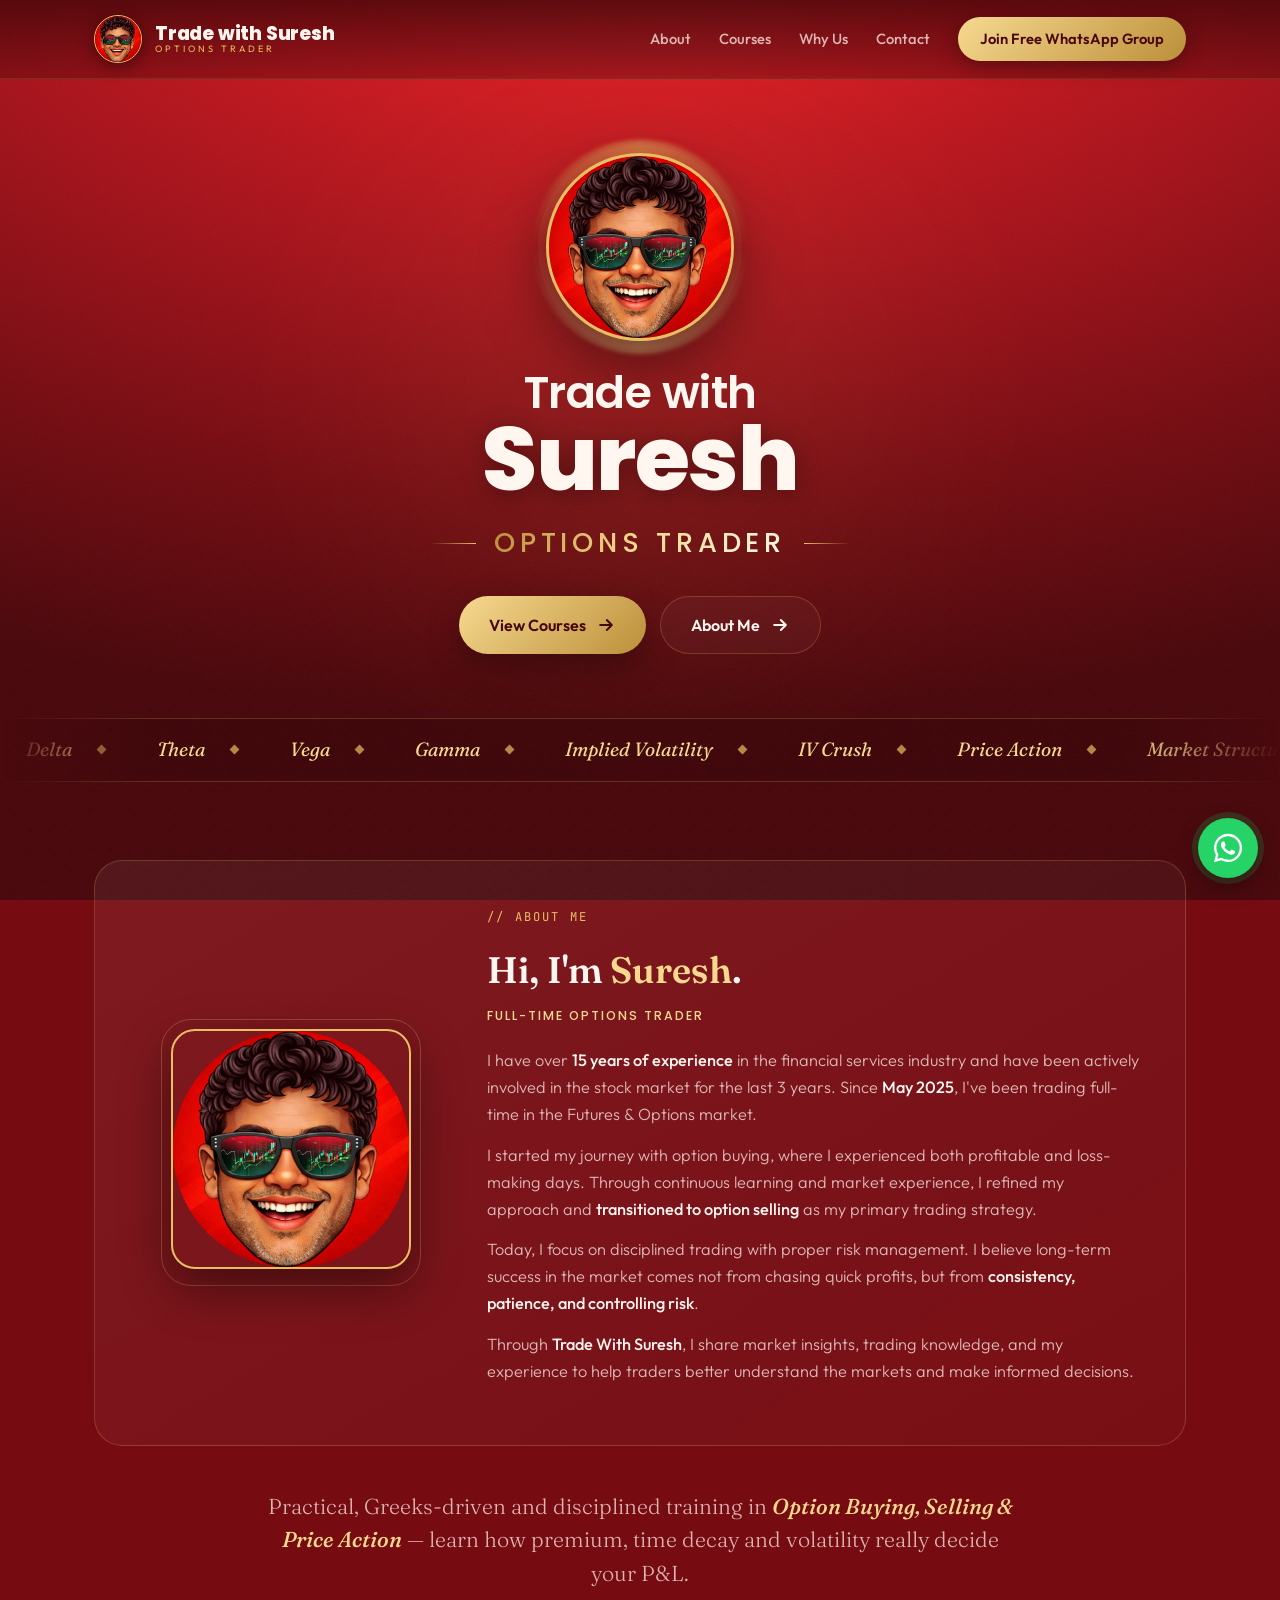
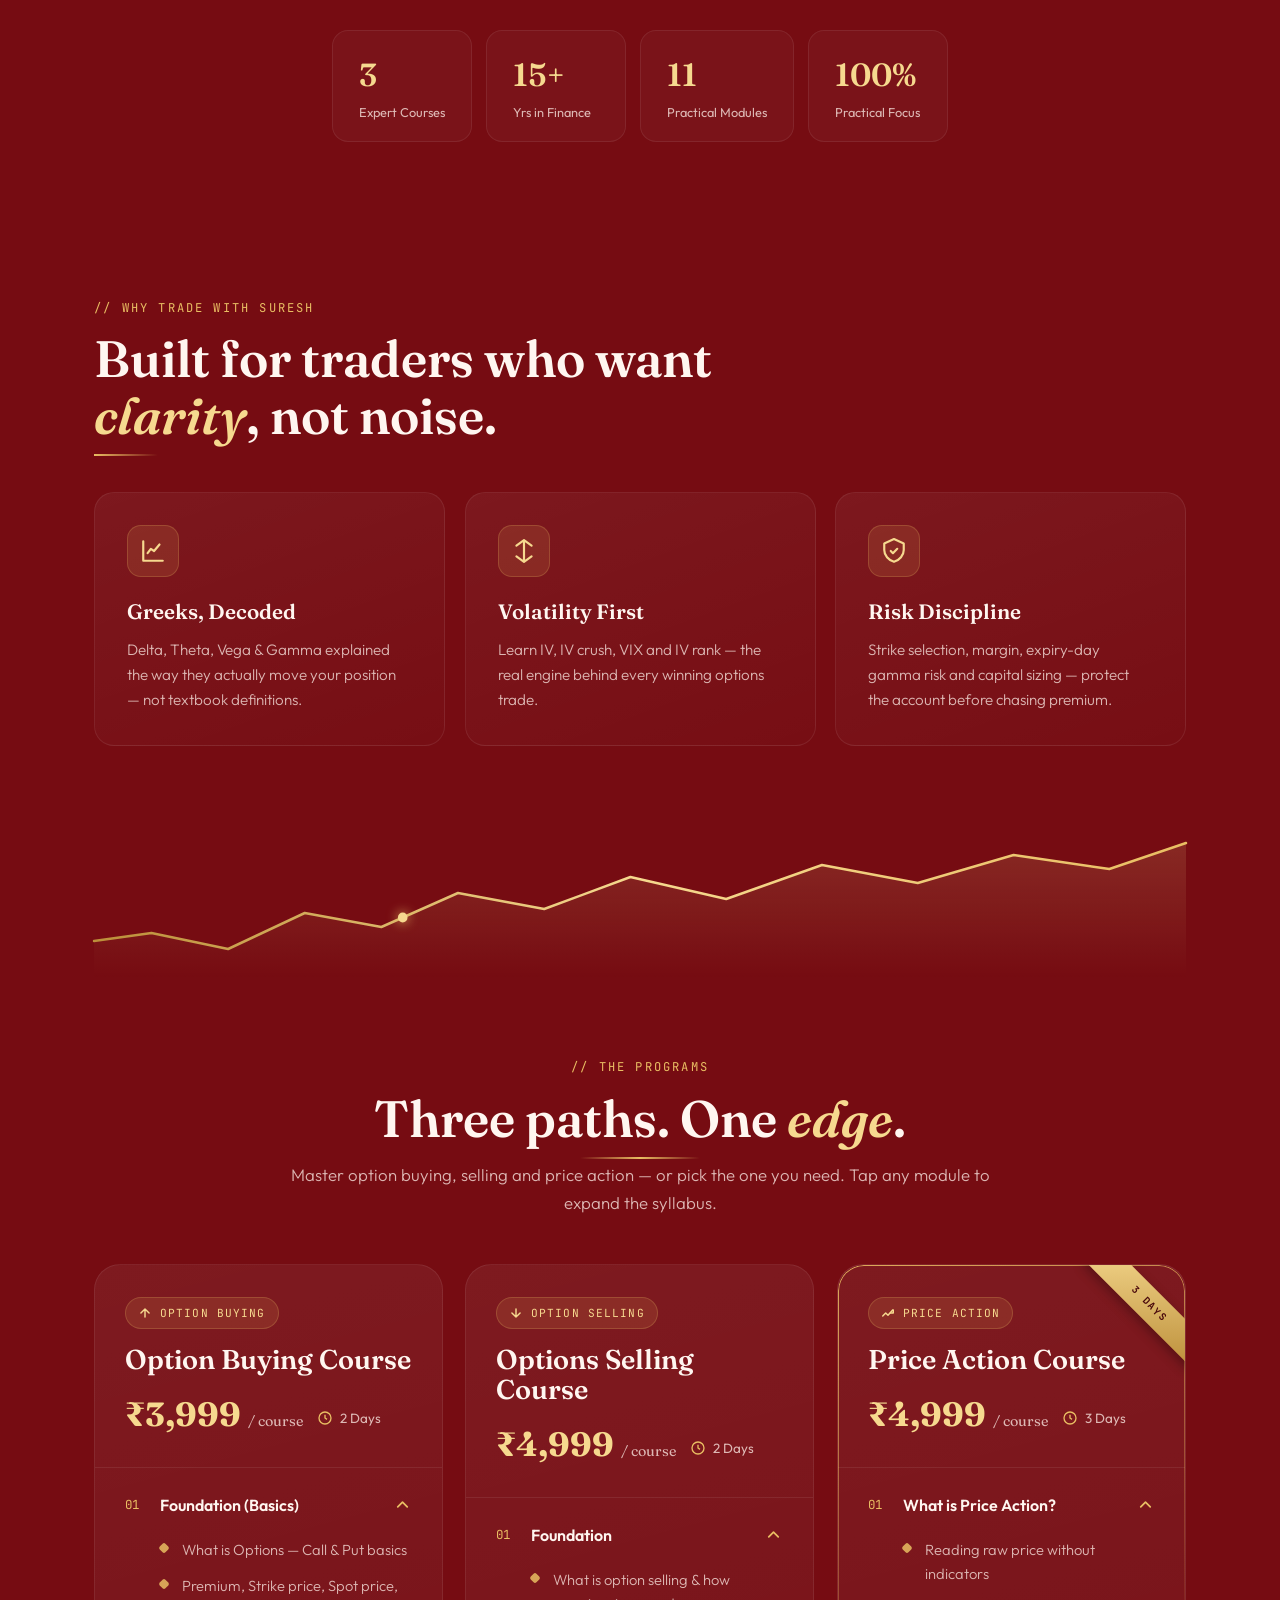
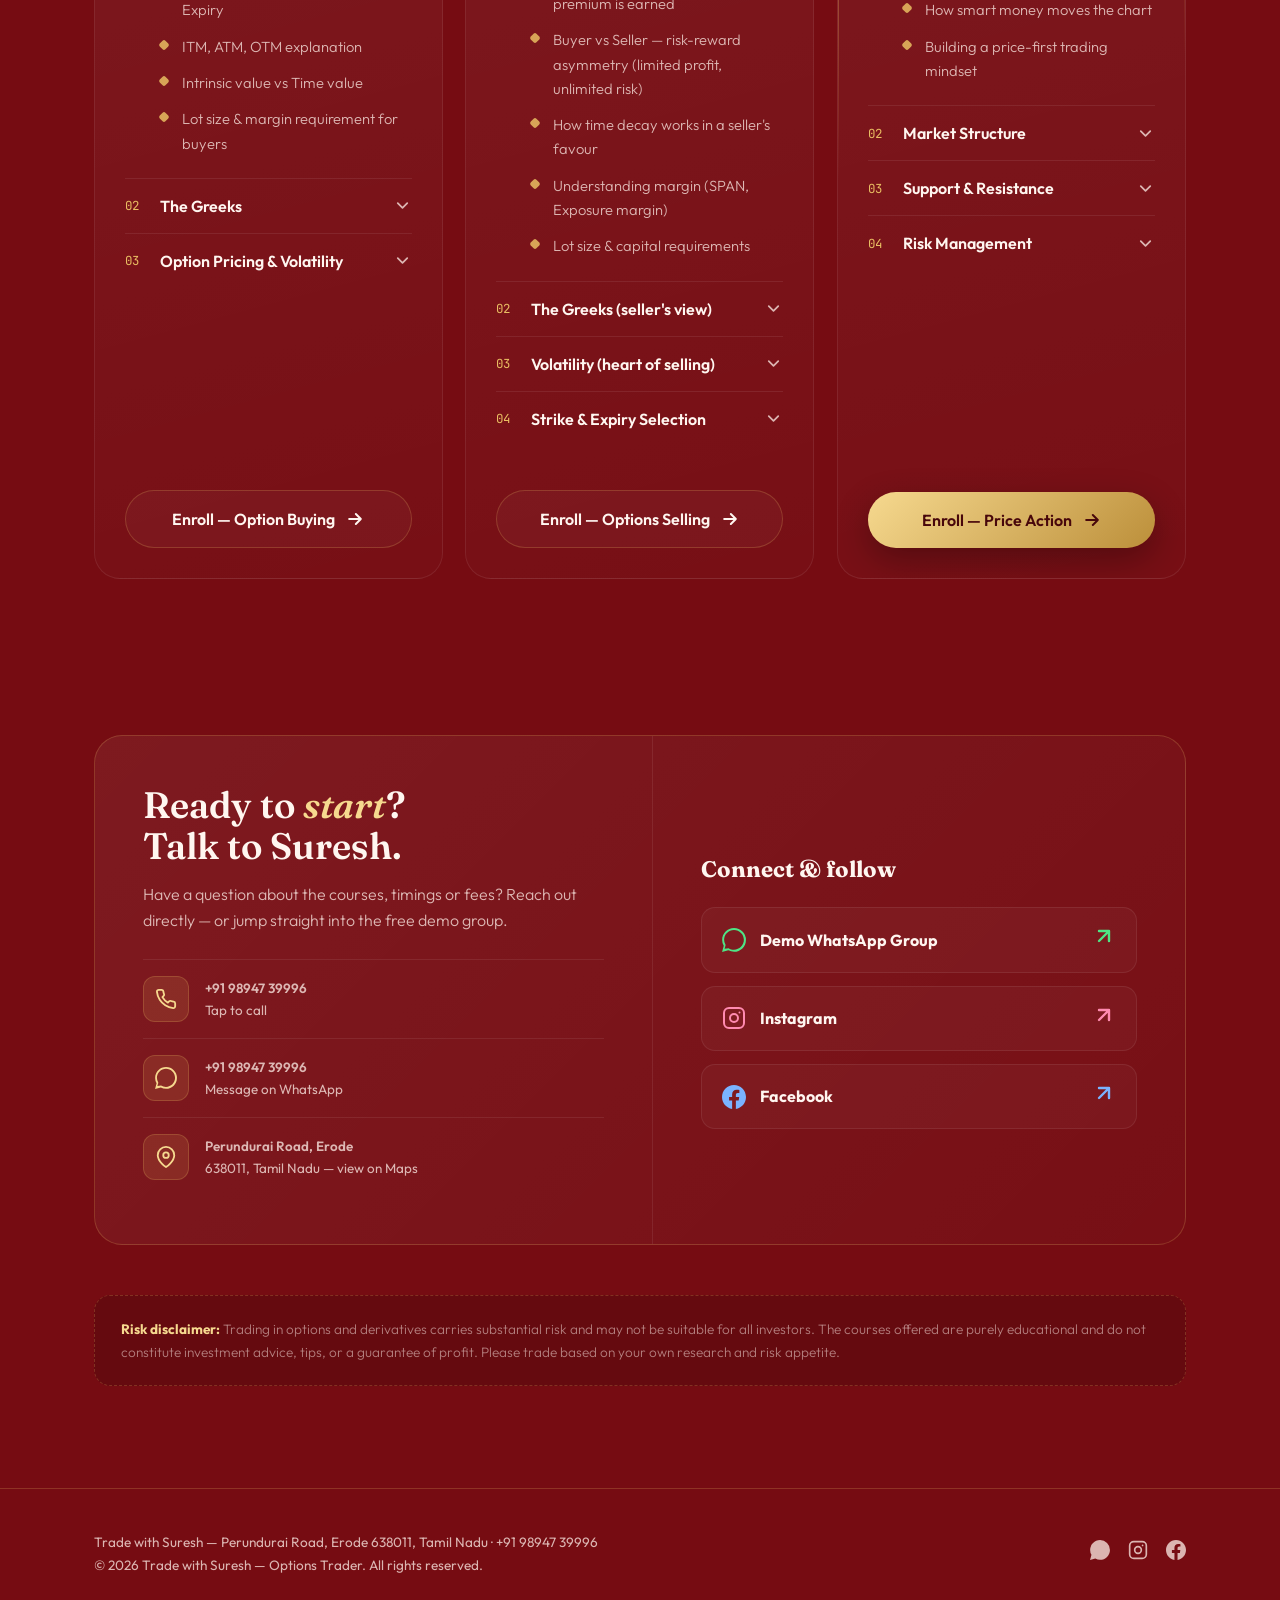
==== commit 21f0fdc9: "Add files via upload" ====
--- a/index.html
+++ b/index.html
@@ -3,8 +3,123 @@
 <head>
 <meta charset="UTF-8">
 <meta name="viewport" content="width=device-width, initial-scale=1.0">
-<title>Trade with Suresh — Options Trader</title>
-<meta name="description" content="Learn Option Buying, Option Selling & Price Action from Suresh — practical, Greeks-driven, disciplined options trading.">
+
+<!-- ===== PRIMARY SEO ===== -->
+<title>Trade with Suresh | Options Trading Classes in Erode — Buying, Selling & Price Action</title>
+<meta name="description" content="Learn Option Buying, Option Selling & Price Action from Suresh, a full-time options trader in Erode, Tamil Nadu. Practical, Greeks-driven, disciplined trading courses with proper risk management.">
+<meta name="keywords" content="options trading classes Erode, option selling course, option buying course, price action course, stock market classes Erode, options trading Tamil Nadu, Trade with Suresh, futures and options coaching, share market training Erode">
+<meta name="author" content="Trade with Suresh">
+<meta name="robots" content="index, follow, max-image-preview:large">
+<meta name="theme-color" content="#d11a21">
+<link rel="canonical" href="https://tradewithsuresh.com/">
+
+<!-- ===== LOCAL / GEO ===== -->
+<meta name="geo.region" content="IN-TN">
+<meta name="geo.placename" content="Erode, Tamil Nadu">
+<meta name="geo.position" content="11.3410;77.7172">
+<meta name="ICBM" content="11.3410, 77.7172">
+
+<!-- ===== OPEN GRAPH (WhatsApp / Facebook / Instagram) ===== -->
+<meta property="og:type" content="website">
+<meta property="og:site_name" content="Trade with Suresh">
+<meta property="og:title" content="Trade with Suresh — Options Trader | Buying, Selling & Price Action Courses">
+<meta property="og:description" content="Practical options trading courses in Erode, Tamil Nadu. Learn Option Buying, Selling & Price Action with disciplined risk management.">
+<meta property="og:url" content="https://tradewithsuresh.com/">
+<meta property="og:image" content="https://tradewithsuresh.com/og-image.png">
+<meta property="og:image:width" content="1200">
+<meta property="og:image:height" content="630">
+<meta property="og:locale" content="en_IN">
+
+<!-- ===== TWITTER ===== -->
+<meta name="twitter:card" content="summary_large_image">
+<meta name="twitter:title" content="Trade with Suresh — Options Trader">
+<meta name="twitter:description" content="Option Buying, Selling & Price Action courses in Erode, Tamil Nadu.">
+<meta name="twitter:image" content="https://tradewithsuresh.com/og-image.png">
+
+<!-- ===== FAVICON ===== -->
+<link rel="icon" type="image/png" href="[data-uri]">
+<link rel="apple-touch-icon" href="https://tradewithsuresh.com/og-image.png">
+
+<!-- ===== STRUCTURED DATA (Schema.org) ===== -->
+<script type="application/ld+json">
+{
+  "@context": "https://schema.org",
+  "@graph": [
+    {
+      "@type": ["LocalBusiness","EducationalOrganization"],
+      "@id": "https://tradewithsuresh.com/#business",
+      "name": "Trade with Suresh",
+      "alternateName": "Trade with Suresh — Options Academy",
+      "description": "Options trading education by Suresh, a full-time options trader. Courses on Option Buying, Option Selling and Price Action with disciplined risk management.",
+      "url": "https://tradewithsuresh.com/",
+      "image": "https://tradewithsuresh.com/og-image.png",
+      "logo": "https://tradewithsuresh.com/og-image.png",
+      "telephone": "+91-98947-39996",
+      "priceRange": "₹₹",
+      "address": {
+        "@type": "PostalAddress",
+        "streetAddress": "Perundurai Road",
+        "addressLocality": "Erode",
+        "addressRegion": "Tamil Nadu",
+        "postalCode": "638011",
+        "addressCountry": "IN"
+      },
+      "geo": { "@type": "GeoCoordinates", "latitude": "11.3410", "longitude": "77.7172" },
+      "areaServed": { "@type": "State", "name": "Tamil Nadu" },
+      "openingHoursSpecification": [{
+        "@type": "OpeningHoursSpecification",
+        "dayOfWeek": ["Monday","Tuesday","Wednesday","Thursday","Friday","Saturday"],
+        "opens": "10:00", "closes": "19:00"
+      }],
+      "sameAs": [
+        "https://www.instagram.com/trade.with.suresh",
+        "https://www.facebook.com/share/18BsSBe36z/"
+      ],
+      "founder": { "@type": "Person", "name": "Suresh", "jobTitle": "Full-Time Options Trader" }
+    },
+    {
+      "@type": "Person",
+      "@id": "https://tradewithsuresh.com/#suresh",
+      "name": "Suresh",
+      "jobTitle": "Full-Time Options Trader",
+      "worksFor": { "@id": "https://tradewithsuresh.com/#business" },
+      "description": "Over 15 years in the financial services industry; full-time Futures & Options trader since May 2025, specialising in option selling and disciplined risk management.",
+      "image": "https://tradewithsuresh.com/og-image.png"
+    },
+    {
+      "@type": "Course",
+      "name": "Option Buying Course",
+      "description": "Foundations of options, the Greeks (Delta, Theta, Vega, Gamma) and option pricing & volatility (IV, IV crush, VIX).",
+      "provider": { "@id": "https://tradewithsuresh.com/#business" },
+      "offers": { "@type": "Offer", "price": "3999", "priceCurrency": "INR", "category": "Paid" },
+      "hasCourseInstance": { "@type": "CourseInstance", "courseMode": "Onsite", "courseWorkload": "P2D" }
+    },
+    {
+      "@type": "Course",
+      "name": "Options Selling Course",
+      "description": "Option selling foundations, the Greeks from a seller's view, volatility-based selling, and strike & expiry selection.",
+      "provider": { "@id": "https://tradewithsuresh.com/#business" },
+      "offers": { "@type": "Offer", "price": "4999", "priceCurrency": "INR", "category": "Paid" },
+      "hasCourseInstance": { "@type": "CourseInstance", "courseMode": "Onsite", "courseWorkload": "P2D" }
+    },
+    {
+      "@type": "Course",
+      "name": "Price Action Course",
+      "description": "Price action basics, market structure (HH, HL, LH, LL), support & resistance, and risk management.",
+      "provider": { "@id": "https://tradewithsuresh.com/#business" },
+      "offers": { "@type": "Offer", "price": "4999", "priceCurrency": "INR", "category": "Paid" },
+      "hasCourseInstance": { "@type": "CourseInstance", "courseMode": "Onsite", "courseWorkload": "P3D" }
+    },
+    {
+      "@type": "WebSite",
+      "url": "https://tradewithsuresh.com/",
+      "name": "Trade with Suresh",
+      "publisher": { "@id": "https://tradewithsuresh.com/#business" }
+    }
+  ]
+}
+</script>
+
 <link rel="preconnect" href="https://fonts.googleapis.com">
 <link rel="preconnect" href="https://fonts.gstatic.com" crossorigin>
 <link href="https://fonts.googleapis.com/css2?family=Fraunces:ital,opsz,wght@0,9..144,400;0,9..144,500;0,9..144,600;1,9..144,400&family=Outfit:wght@300;400;500;600;700&family=Poppins:wght@500;600;700;800&family=JetBrains+Mono:wght@500&display=swap" rel="stylesheet">
@@ -76,7 +191,9 @@
 .btn-gold:hover{transform:translateY(-3px)}
 .btn-ghost{border:1px solid var(--line);color:var(--white);background:rgba(255,255,255,.03)}
 .btn-ghost:hover{border-color:var(--gold);color:var(--gold-soft);background:rgba(233,190,99,.08)}
-.stats{display:flex;gap:14px;justify-content:center;flex-wrap:wrap;margin-top:54px}
+.stats{display:flex;gap:14px;justify-content:center;flex-wrap:wrap;margin-top:40px}
+.lead-below{text-align:center;font-size:clamp(1.05rem,2.1vw,1.35rem);color:var(--muted);max-width:760px;margin:44px auto 4px;font-weight:300;font-family:var(--display);line-height:1.55}
+.lead-below b{color:var(--gold-soft);font-weight:500;font-style:italic}
 .stat{padding:18px 26px;border-radius:16px;border:1px solid var(--line-soft);background:rgba(255,255,255,.03);min-width:140px;transition:.3s}
 .stat:hover{transform:translateY(-4px);border-color:var(--line)}
 .stat .n{font-family:var(--display);font-size:2rem;font-weight:600;color:var(--gold-soft)}
@@ -127,7 +244,7 @@
 .course::before{content:"";position:absolute;inset:0;border-radius:26px;padding:1px;pointer-events:none;background:linear-gradient(160deg,var(--gold-soft),transparent 42%);-webkit-mask:linear-gradient(#000 0 0) content-box,linear-gradient(#000 0 0);-webkit-mask-composite:xor;mask-composite:exclude;opacity:0;transition:.4s}
 .course:hover::before{opacity:.8}
 .course.featured::before{opacity:.9;background:linear-gradient(160deg,var(--gold),transparent 50%)}
-.ribbon{position:absolute;top:18px;right:-34px;transform:rotate(45deg);background:linear-gradient(135deg,var(--gold-soft),var(--gold-deep));color:var(--red-darker);font-family:var(--mono);font-size:.6rem;letter-spacing:.1em;font-weight:700;padding:6px 40px;text-transform:uppercase;z-index:2;box-shadow:0 4px 12px rgba(0,0,0,.3)}
+.ribbon{position:absolute;top:24px;right:-40px;width:152px;transform:rotate(45deg);text-align:center;background:linear-gradient(135deg,var(--gold-soft),var(--gold-deep));color:var(--red-darker);font-family:var(--mono);font-size:.62rem;letter-spacing:.16em;font-weight:700;padding:7px 0;text-transform:uppercase;z-index:2;box-shadow:0 4px 12px rgba(0,0,0,.3)}
 .course .top{padding:32px 30px 24px;border-bottom:1px solid var(--line-soft)}
 .badge{display:inline-flex;align-items:center;gap:8px;font-family:var(--mono);font-size:.7rem;letter-spacing:.1em;text-transform:uppercase;padding:6px 12px;border-radius:999px;margin-bottom:16px;background:rgba(233,190,99,.12);color:var(--gold-soft);border:1px solid var(--line)}
 .course h3{font-family:var(--display);font-size:1.7rem;font-weight:600;line-height:1.1;margin-bottom:12px}
@@ -180,12 +297,29 @@
 .foot-in .fr{display:flex;gap:18px}
 .foot-in .fr a{color:var(--muted);transition:.25s}.foot-in .fr a:hover{color:var(--gold)}
 .foot-in .fr svg{width:20px;height:20px}
-.float-wa{position:fixed;right:22px;bottom:22px;z-index:60;width:60px;height:60px;border-radius:50%;background:var(--wa);display:grid;place-items:center;box-shadow:0 10px 30px rgba(37,211,102,.5);animation:bob 2.6s ease-in-out infinite}
-.float-wa svg{width:32px;height:32px;color:#fff}
+.float-wa{position:fixed;right:22px;bottom:22px;z-index:60;width:60px;height:60px;border-radius:50%;background:var(--wa);display:grid;place-items:center;box-shadow:0 8px 22px rgba(0,0,0,.35),0 0 0 6px rgba(37,211,102,.18);animation:bob 2.6s ease-in-out infinite;will-change:transform}
+.float-wa svg{width:34px;height:34px}
 @keyframes bob{0%,100%{transform:translateY(0)}50%{transform:translateY(-6px)}}
 .progress{position:fixed;top:0;left:0;height:3px;width:0;z-index:99;background:linear-gradient(90deg,var(--gold-soft),var(--gold),var(--gold-deep));box-shadow:0 0 10px rgba(233,190,99,.6)}
 .reveal{opacity:0;transform:translateY(34px);transition:opacity 1s cubic-bezier(.16,1,.3,1),transform 1s cubic-bezier(.16,1,.3,1)}
 .reveal.in{opacity:1;transform:none}
+/* premium text micro-animations */
+.sec-head h2{position:relative;display:inline-block}
+.sec-head h2::after{content:"";position:absolute;left:0;bottom:-12px;width:0;height:2px;background:linear-gradient(90deg,var(--gold),transparent);transition:width 1s .35s cubic-bezier(.16,1,.3,1)}
+.sec-head.center h2::after{left:50%;transform:translateX(-50%);background:linear-gradient(90deg,transparent,var(--gold),transparent)}
+.sec-head.in h2::after{width:64px}
+.sec-head.center.in h2::after{width:120px}
+.about.reveal{opacity:1;transform:none}
+.about .pic,.about .sec-tag,.about h2,.about .role,.about p{opacity:0;transform:translateY(22px)}
+.about.in .pic{animation:upin .85s cubic-bezier(.16,1,.3,1) .05s forwards}
+.about.in .sec-tag{animation:upin .7s cubic-bezier(.16,1,.3,1) .16s forwards}
+.about.in h2{animation:upin .7s cubic-bezier(.16,1,.3,1) .26s forwards}
+.about.in .role{animation:upin .7s cubic-bezier(.16,1,.3,1) .34s forwards}
+.about.in p:nth-of-type(1){animation:upin .7s cubic-bezier(.16,1,.3,1) .44s forwards}
+.about.in p:nth-of-type(2){animation:upin .7s cubic-bezier(.16,1,.3,1) .54s forwards}
+.about.in p:nth-of-type(3){animation:upin .7s cubic-bezier(.16,1,.3,1) .64s forwards}
+.about.in p:nth-of-type(4){animation:upin .7s cubic-bezier(.16,1,.3,1) .74s forwards}
+.why-card,.course{will-change:transform}
 @media(max-width:980px){.about{grid-template-columns:1fr;text-align:center;padding:34px}.courses{grid-template-columns:1fr;max-width:540px;margin:0 auto}}
 @media(max-width:880px){
   .nav-links{position:fixed;inset:78px 0 auto 0;flex-direction:column;background:var(--red-deep);padding:24px;gap:20px;border-bottom:1px solid var(--line);transform:translateY(-160%);transition:.35s;align-items:stretch}
@@ -206,7 +340,7 @@
   <a href="#top" class="logo"><img class="av" src="[data-uri]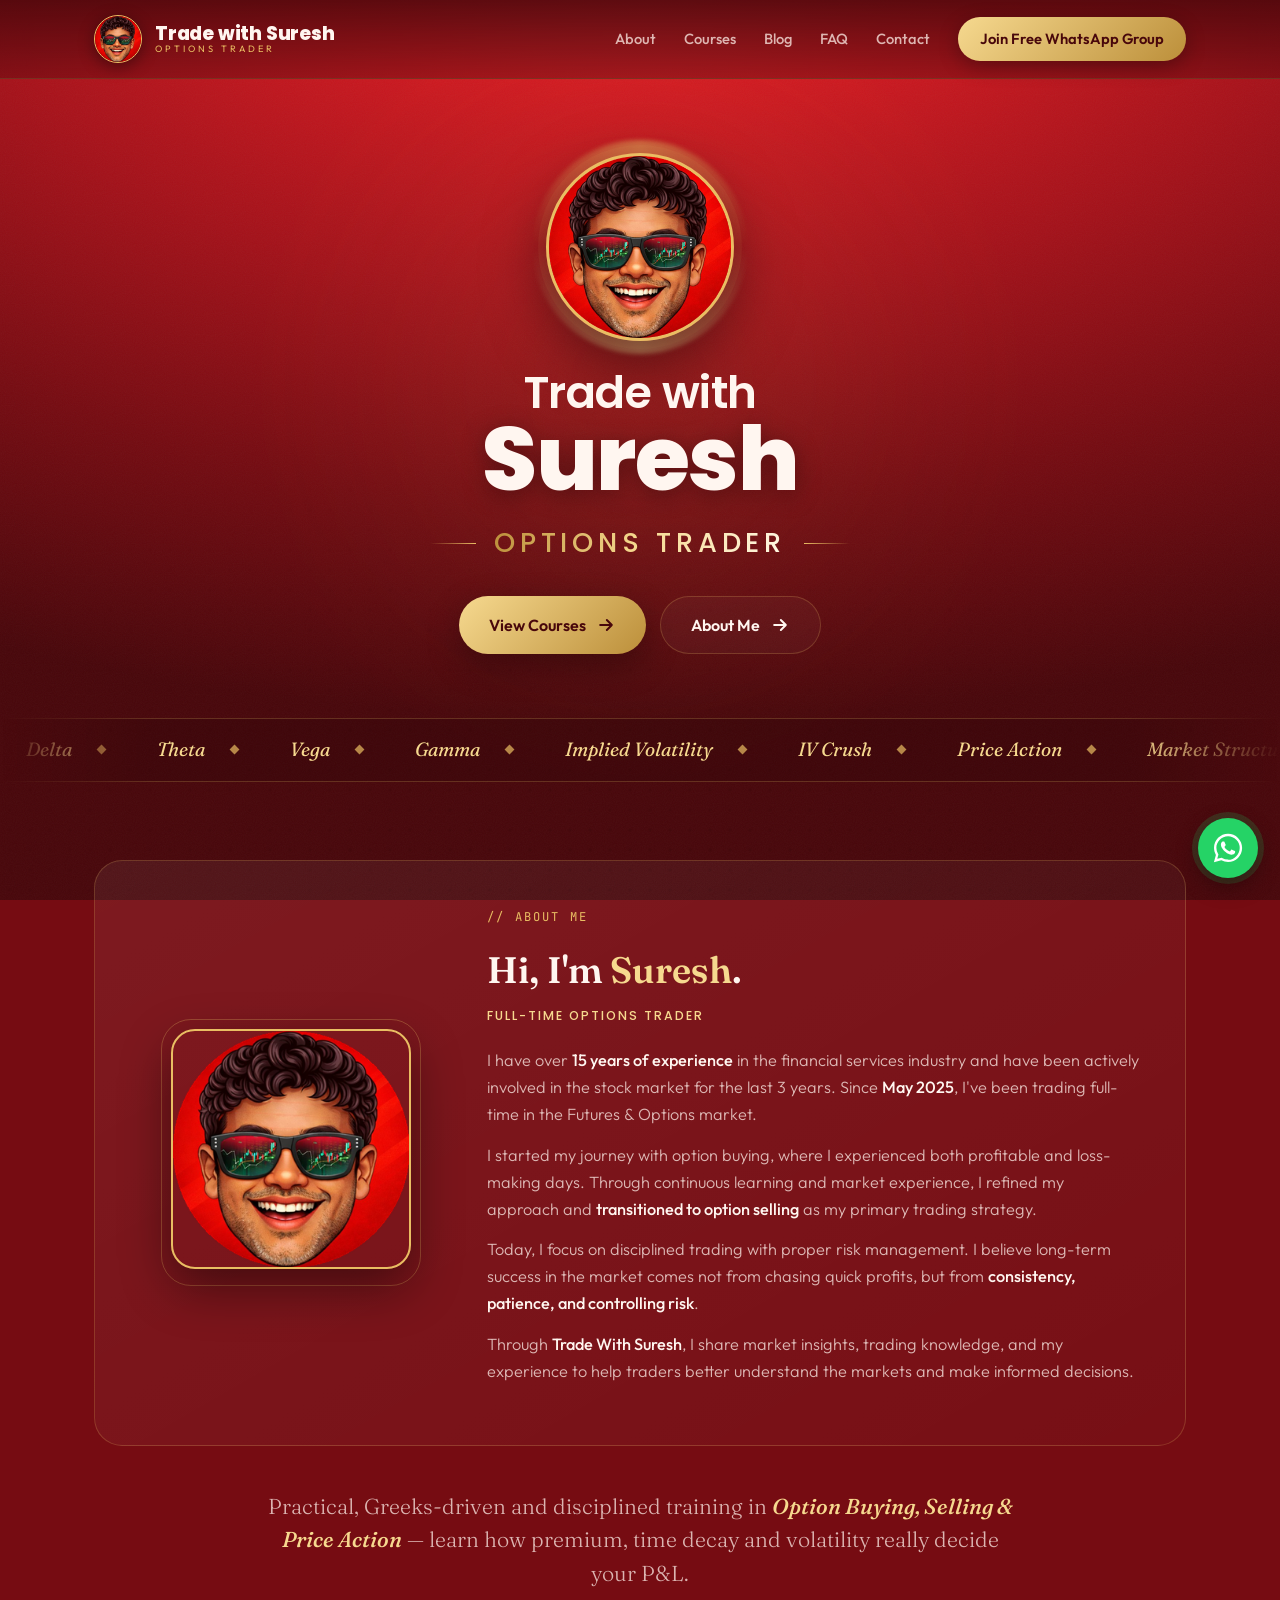
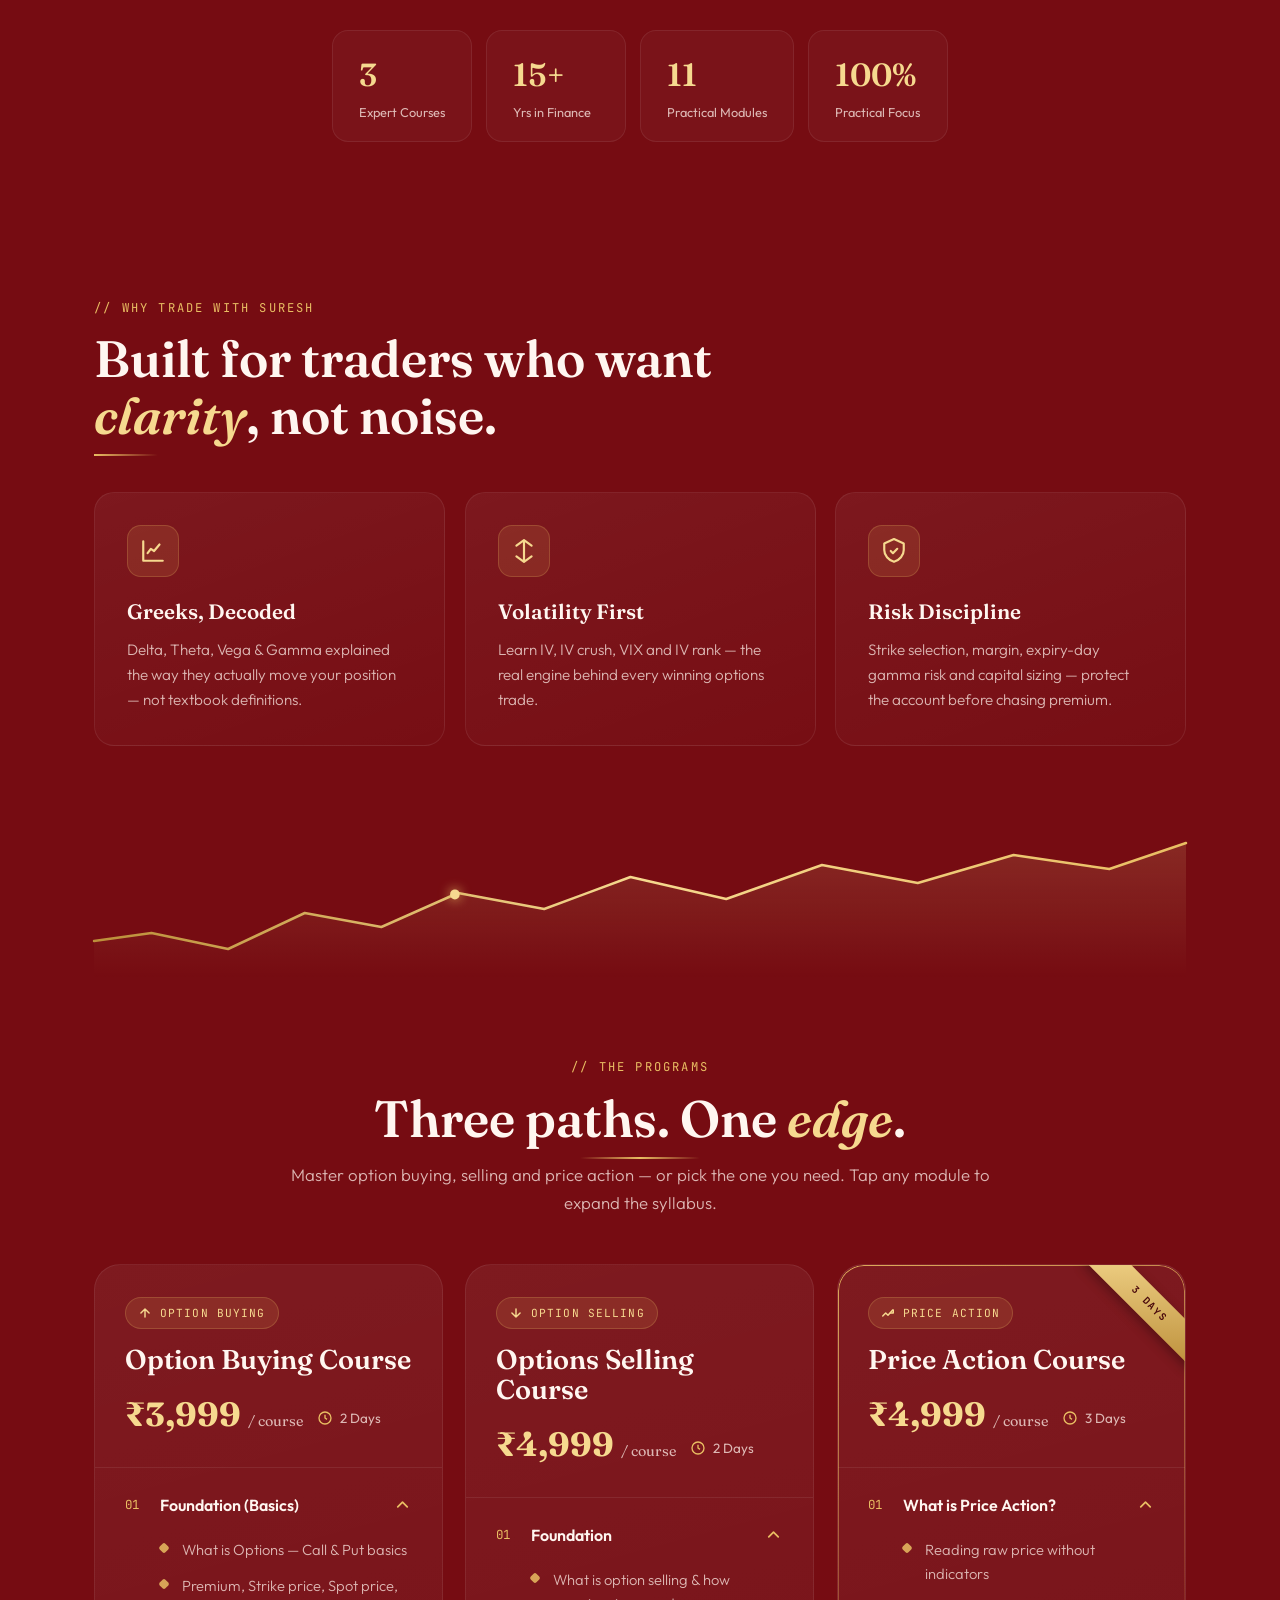
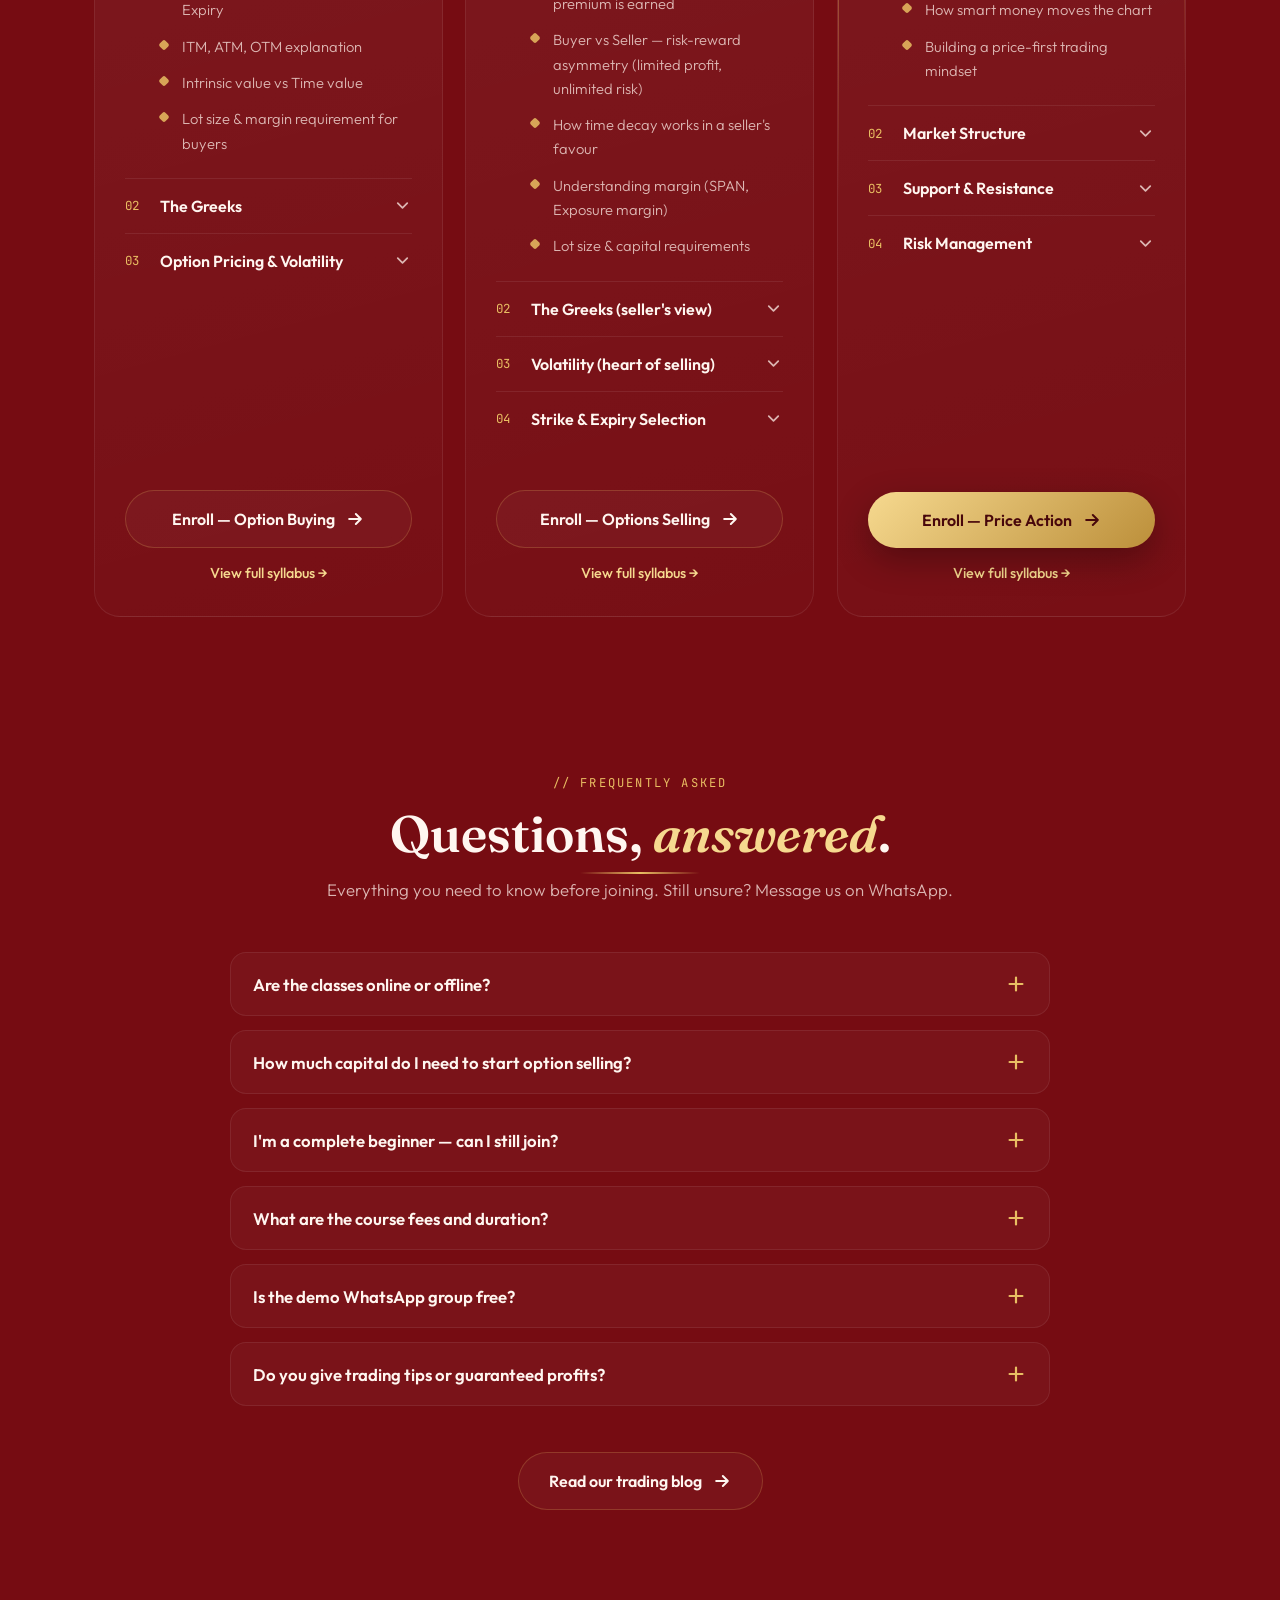
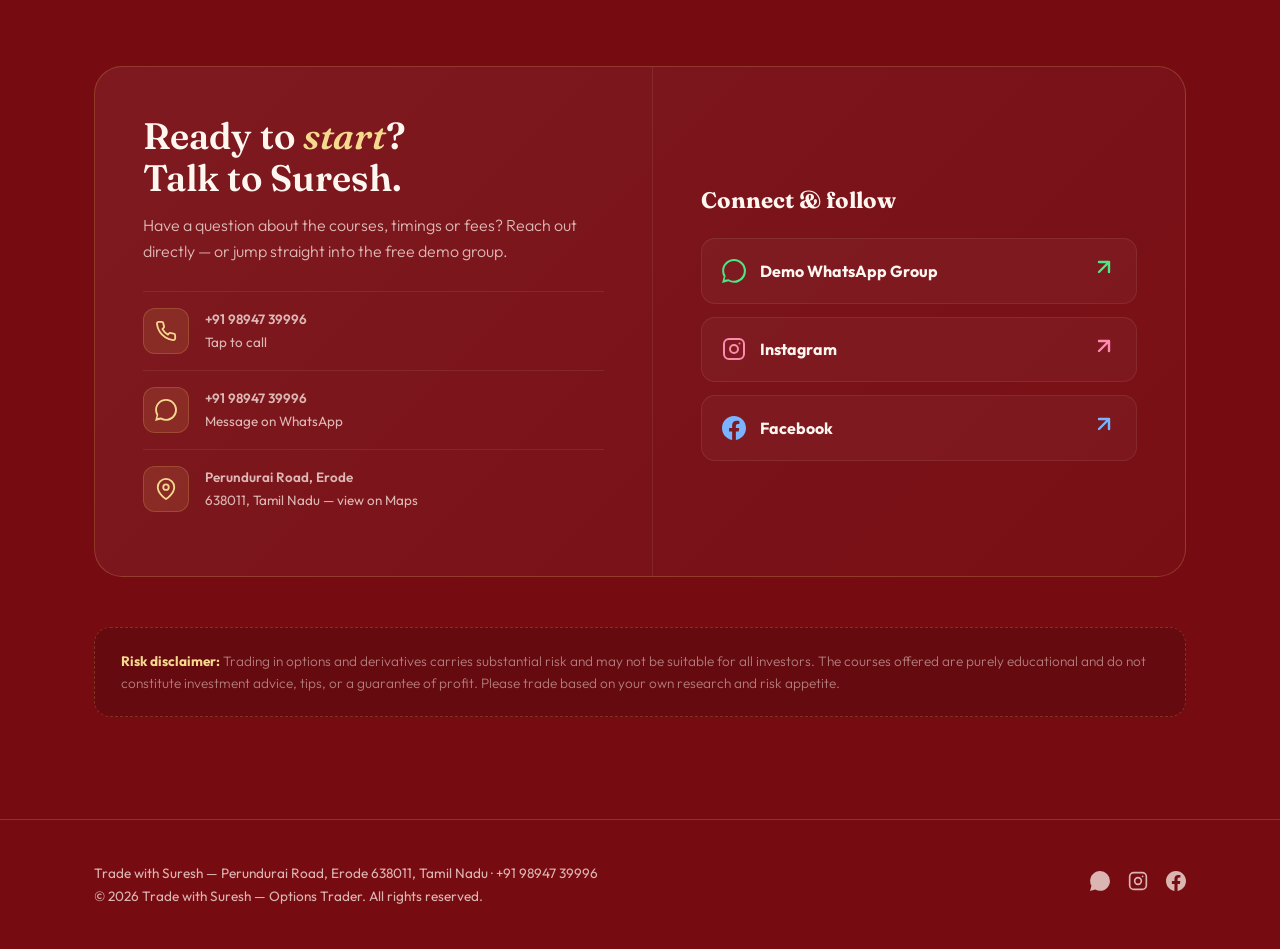
==== commit cfdf94dc: "Add files via upload" ====
--- a/index.html
+++ b/index.html
@@ -37,7 +37,7 @@
 <meta name="twitter:image" content="https://tradewithsuresh.com/og-image.png">
 
 <!-- ===== FAVICON ===== -->
-<link rel="icon" type="image/png" href="[data-uri]">
+<link rel="icon" type="image/png" href="favicon.png">
 <link rel="apple-touch-icon" href="https://tradewithsuresh.com/og-image.png">
 
 <!-- ===== STRUCTURED DATA (Schema.org) ===== -->
@@ -120,215 +120,25 @@
 }
 </script>
 
+<script type="application/ld+json">
+{
+  "@context": "https://schema.org",
+  "@type": "FAQPage",
+  "mainEntity": [
+    {"@type":"Question","name":"Are the classes online or offline?","acceptedAnswer":{"@type":"Answer","text":"We run classes both in-person in Erode and online, so you can join from anywhere in Tamil Nadu or across India. Message us on WhatsApp for the current batch format and schedule."}},
+    {"@type":"Question","name":"How much capital do I need to start option selling?","acceptedAnswer":{"@type":"Answer","text":"Option selling requires margin (SPAN + Exposure), so it usually needs more capital than buying. The exact amount depends on the index or stock and its lot size. The Options Selling course covers margin and capital planning in detail."}},
+    {"@type":"Question","name":"I am a complete beginner — can I still join?","acceptedAnswer":{"@type":"Answer","text":"Yes. The Option Buying course starts from the absolute basics — calls, puts, premium, strike and expiry — so no prior experience is needed. Most beginners start there before moving on to selling or price action."}},
+    {"@type":"Question","name":"What are the course fees and duration?","acceptedAnswer":{"@type":"Answer","text":"Option Buying is Rs.3,999 (2 days), Options Selling is Rs.4,999 (2 days), and Price Action is Rs.4,999 (3 days). Message us on WhatsApp for upcoming batch dates."}},
+    {"@type":"Question","name":"Is the demo WhatsApp group free?","acceptedAnswer":{"@type":"Answer","text":"Yes, the demo group is completely free to join. It is the best way to get a feel for the trades, market views and teaching style before enrolling in any paid course."}},
+    {"@type":"Question","name":"Do you give trading tips or guaranteed profits?","acceptedAnswer":{"@type":"Answer","text":"No. Trade with Suresh is purely educational. We teach the skills — the Greeks, volatility and risk management — so you can make your own informed decisions. We do not provide tips or profit guarantees, and trading carries real risk."}}
+  ]
+}
+</script>
+
 <link rel="preconnect" href="https://fonts.googleapis.com">
 <link rel="preconnect" href="https://fonts.gstatic.com" crossorigin>
 <link href="https://fonts.googleapis.com/css2?family=Fraunces:ital,opsz,wght@0,9..144,400;0,9..144,500;0,9..144,600;1,9..144,400&family=Outfit:wght@300;400;500;600;700&family=Poppins:wght@500;600;700;800&family=JetBrains+Mono:wght@500&display=swap" rel="stylesheet">
-<style>
-:root{
-  --red:#d11a21;--red-mid:#a3121a;--red-deep:#760c12;--red-darker:#48070b;--red-night:#33060a;
-  --gold:#e9be63;--gold-soft:#f6d98f;--gold-deep:#bc8f3a;
-  --white:#fff6f0;--muted:rgba(255,240,234,.74);--muted-2:rgba(255,240,234,.5);
-  --line:rgba(233,190,99,.22);--line-soft:rgba(255,255,255,.08);--wa:#25d366;
-  --brand:'Poppins',sans-serif;--display:'Fraunces',Georgia,serif;--body:'Outfit',system-ui,sans-serif;--mono:'JetBrains Mono',monospace;
-}
-*{margin:0;padding:0;box-sizing:border-box}
-html{scroll-behavior:smooth}
-body{font-family:var(--body);color:var(--white);line-height:1.65;overflow-x:hidden;-webkit-font-smoothing:antialiased;background:var(--red-deep)}
-::selection{background:var(--gold);color:var(--red-darker)}
-.bg{position:fixed;inset:0;z-index:0;pointer-events:none;background:radial-gradient(120% 90% at 50% -10%,#e23139 0%,var(--red) 22%,var(--red-mid) 48%,var(--red-deep) 72%,var(--red-darker) 100%)}
-.bg .halftone{position:absolute;inset:0;background-image:radial-gradient(circle,rgba(45,3,6,.45) 1.4px,transparent 1.7px);background-size:20px 20px;-webkit-mask-image:radial-gradient(120% 80% at 50% 105%,#000 0%,transparent 70%);mask-image:radial-gradient(120% 80% at 50% 105%,#000 0%,transparent 70%);opacity:.55}
-.bg .glow{position:absolute;border-radius:50%;filter:blur(130px);opacity:.45;width:48vw;height:48vw;top:6vw;left:50%;transform:translateX(-50%);background:radial-gradient(circle,rgba(233,190,99,.28),transparent 70%)}
-.grain{position:fixed;inset:0;z-index:1;pointer-events:none;opacity:.045;background-image:url("data:image/svg+xml,%3Csvg xmlns='http://www.w3.org/2000/svg' width='120' height='120'%3E%3Cfilter id='n'%3E%3CfeTurbulence type='fractalNoise' baseFrequency='.9' numOctaves='3'/%3E%3C/filter%3E%3Crect width='100%25' height='100%25' filter='url(%23n)'/%3E%3C/svg%3E")}
-/* floating particles */
-.particles{position:fixed;inset:0;z-index:1;pointer-events:none;overflow:hidden}
-.particles i{position:absolute;bottom:-12px;width:6px;height:6px;background:var(--gold-soft);border-radius:1px;transform:rotate(45deg);opacity:0;box-shadow:0 0 8px rgba(246,217,143,.7);animation:float linear infinite}
-@keyframes float{0%{transform:translateY(0) rotate(45deg);opacity:0}10%{opacity:.6}90%{opacity:.5}100%{transform:translateY(-104vh) rotate(225deg);opacity:0}}
-.wrap{position:relative;z-index:3;max-width:1140px;margin:0 auto;padding:0 24px}
-/* nav */
-nav{position:sticky;top:0;z-index:50;backdrop-filter:blur(16px);background:linear-gradient(180deg,rgba(72,7,11,.85),rgba(72,7,11,.35));border-bottom:1px solid var(--line)}
-.nav-in{display:flex;align-items:center;justify-content:space-between;height:78px}
-.logo{display:flex;align-items:center;gap:13px;text-decoration:none;color:var(--white)}
-.logo .av{width:48px;height:48px;border-radius:50%;flex:none;object-fit:cover;border:1.5px solid var(--gold);box-shadow:0 4px 16px rgba(0,0,0,.4)}
-.logo .name{display:flex;flex-direction:column;line-height:1.05}
-.logo .name b{font-family:var(--brand);font-weight:800;font-size:1.18rem;letter-spacing:-.2px}
-.logo .name span{font-size:.58rem;letter-spacing:.32em;text-transform:uppercase;color:var(--gold)}
-.nav-links{display:flex;align-items:center;gap:28px}
-.nav-links a{color:var(--muted);text-decoration:none;font-size:.92rem;font-weight:500;transition:.25s;position:relative}
-.nav-links a:not(.nav-cta)::after{content:"";position:absolute;left:0;bottom:-5px;width:0;height:2px;background:var(--gold);transition:width .3s}
-.nav-links a:not(.nav-cta):hover{color:var(--gold)}
-.nav-links a:not(.nav-cta):hover::after{width:100%}
-.nav-cta{padding:10px 22px;border-radius:999px;color:var(--red-darker)!important;font-weight:600!important;background:linear-gradient(135deg,var(--gold-soft),var(--gold-deep));box-shadow:0 6px 20px rgba(0,0,0,.3)}
-.nav-cta:hover{transform:translateY(-2px)}
-.burger{display:none;flex-direction:column;gap:5px;background:none;border:0;cursor:pointer;padding:6px}
-.burger span{width:24px;height:2px;background:var(--gold);border-radius:2px}
-/* hero */
-.hero{padding:74px 0 56px;text-align:center}
-.hero .av-wrap{position:relative;width:188px;height:188px;margin:0 auto 30px;animation:floaty 6s ease-in-out infinite}
-@keyframes floaty{0%,100%{transform:translateY(0)}50%{transform:translateY(-12px)}}
-.hero .av-wrap::before{content:"";position:absolute;inset:-13px;border-radius:50%;background:conic-gradient(from 0deg,var(--gold),transparent 25%,var(--gold-soft) 50%,transparent 75%,var(--gold));opacity:.5;filter:blur(2px);animation:spin 14s linear infinite}
-@keyframes spin{to{transform:rotate(360deg)}}
-.hero .av{position:relative;width:188px;height:188px;border-radius:50%;object-fit:cover;border:3px solid var(--gold);box-shadow:0 20px 60px rgba(0,0,0,.5),0 0 0 8px rgba(233,190,99,.08)}
-.brandmark{font-family:var(--brand);font-weight:800;font-size:clamp(2.8rem,8vw,5.6rem);line-height:.98;letter-spacing:-1.5px;margin-bottom:14px}
-.brandmark .l1{display:block;font-size:.5em;font-weight:600;color:var(--white);letter-spacing:-.5px}
-.brandmark .l2{display:block;color:var(--white);text-shadow:0 4px 24px rgba(0,0,0,.35)}
-.anim-up{opacity:0;transform:translateY(28px);animation:upin .9s cubic-bezier(.16,1,.3,1) forwards}
-@keyframes upin{to{opacity:1;transform:none}}
-.slogan{display:inline-flex;align-items:center;gap:18px;margin:4px auto 30px;font-family:var(--display);font-style:italic;font-size:clamp(1.15rem,3vw,1.7rem);letter-spacing:.05em}
-.slogan .ln{width:46px;height:1px;background:linear-gradient(90deg,transparent,var(--gold))}
-.slogan .ln.r{background:linear-gradient(90deg,var(--gold),transparent)}
-.slogan .txt{background:linear-gradient(100deg,var(--gold-deep) 0%,var(--gold-soft) 25%,#fff7e3 50%,var(--gold-soft) 75%,var(--gold-deep) 100%);background-size:200% auto;-webkit-background-clip:text;background-clip:text;-webkit-text-fill-color:transparent;animation:shimmer 4s linear infinite;font-weight:500;letter-spacing:.18em;text-transform:uppercase;font-style:normal;font-family:var(--brand)}
-@keyframes shimmer{to{background-position:200% center}}
-.lead{font-size:clamp(1.02rem,2vw,1.2rem);color:var(--muted);max-width:600px;margin:0 auto 36px;font-weight:300}
-.lead b{color:var(--white);font-weight:500}
-.hero-cta{display:flex;flex-wrap:wrap;gap:14px;justify-content:center}
-.btn{display:inline-flex;align-items:center;gap:10px;padding:15px 30px;border-radius:999px;text-decoration:none;font-weight:600;font-size:1rem;transition:.3s;cursor:pointer;border:0;position:relative;overflow:hidden}
-.btn svg{width:20px;height:20px}
-.btn::after{content:"";position:absolute;top:0;left:-120%;width:60%;height:100%;background:linear-gradient(110deg,transparent,rgba(255,255,255,.4),transparent);transform:skewX(-20deg);transition:left .6s}
-.btn:hover::after{left:140%}
-.btn-wa{background:var(--wa);color:#04220f;box-shadow:0 12px 34px rgba(37,211,102,.35)}
-.btn-wa:hover{transform:translateY(-3px);box-shadow:0 18px 44px rgba(37,211,102,.5)}
-.btn-gold{background:linear-gradient(135deg,var(--gold-soft),var(--gold-deep));color:var(--red-darker);box-shadow:0 12px 34px rgba(0,0,0,.3)}
-.btn-gold:hover{transform:translateY(-3px)}
-.btn-ghost{border:1px solid var(--line);color:var(--white);background:rgba(255,255,255,.03)}
-.btn-ghost:hover{border-color:var(--gold);color:var(--gold-soft);background:rgba(233,190,99,.08)}
-.stats{display:flex;gap:14px;justify-content:center;flex-wrap:wrap;margin-top:40px}
-.lead-below{text-align:center;font-size:clamp(1.05rem,2.1vw,1.35rem);color:var(--muted);max-width:760px;margin:44px auto 4px;font-weight:300;font-family:var(--display);line-height:1.55}
-.lead-below b{color:var(--gold-soft);font-weight:500;font-style:italic}
-.stat{padding:18px 26px;border-radius:16px;border:1px solid var(--line-soft);background:rgba(255,255,255,.03);min-width:140px;transition:.3s}
-.stat:hover{transform:translateY(-4px);border-color:var(--line)}
-.stat .n{font-family:var(--display);font-size:2rem;font-weight:600;color:var(--gold-soft)}
-.stat .l{font-size:.8rem;color:var(--muted)}
-/* ticker */
-.ticker{position:relative;z-index:3;overflow:hidden;border-top:1px solid var(--line);border-bottom:1px solid var(--line);background:rgba(0,0,0,.12);padding:15px 0;margin-top:8px;-webkit-mask-image:linear-gradient(90deg,transparent,#000 12%,#000 88%,transparent);mask-image:linear-gradient(90deg,transparent,#000 12%,#000 88%,transparent)}
-.ticker-track{display:flex;width:max-content;animation:scroll 36s linear infinite}
-.ticker:hover .ticker-track{animation-play-state:paused}
-@keyframes scroll{to{transform:translateX(-50%)}}
-.ticker .item{display:inline-flex;align-items:center;gap:26px;padding:0 26px;font-family:var(--display);font-style:italic;font-size:1.2rem;color:var(--gold-soft);white-space:nowrap}
-.ticker .item .dot{width:7px;height:7px;background:var(--gold);transform:rotate(45deg);opacity:.7;flex:none}
-/* section */
-.section{padding:78px 0;position:relative}
-.sec-head{margin-bottom:48px;max-width:720px}
-.sec-head.center{margin-left:auto;margin-right:auto;text-align:center}
-.sec-tag{font-family:var(--mono);font-size:.76rem;color:var(--gold);letter-spacing:.18em;text-transform:uppercase;margin-bottom:13px}
-.sec-head h2{font-family:var(--display);font-size:clamp(2rem,5vw,3.2rem);font-weight:600;line-height:1.1}
-.sec-head h2 .it{font-style:italic;color:var(--gold-soft)}
-.sec-head p{color:var(--muted);margin-top:14px;font-size:1.05rem;font-weight:300}
-/* about */
-.about{display:grid;grid-template-columns:300px 1fr;gap:46px;align-items:center;border-radius:28px;border:1px solid var(--line);background:linear-gradient(150deg,rgba(255,255,255,.06),rgba(255,255,255,.015));padding:46px}
-.about .pic{position:relative;justify-self:center}
-.about .pic img{width:240px;height:240px;border-radius:24px;object-fit:cover;border:2px solid var(--gold);box-shadow:0 18px 50px rgba(0,0,0,.45)}
-.about .pic::after{content:"";position:absolute;inset:-10px;border-radius:30px;border:1px solid rgba(233,190,99,.3);z-index:-1}
-.about h2{font-family:var(--display);font-size:2.3rem;font-weight:600;margin-bottom:6px}
-.about .role{font-family:var(--brand);font-weight:500;letter-spacing:.16em;text-transform:uppercase;font-size:.78rem;color:var(--gold-soft);margin-bottom:20px}
-.about p{color:var(--muted);font-weight:300;margin-bottom:14px;font-size:1.02rem}
-.about p b{color:var(--white);font-weight:500}
-/* why */
-.why-grid{display:grid;grid-template-columns:repeat(3,1fr);gap:20px}
-.why-card{padding:32px;border-radius:20px;border:1px solid var(--line-soft);background:linear-gradient(160deg,rgba(255,255,255,.05),rgba(255,255,255,.01));transition:.35s}
-.why-card:hover{transform:translateY(-6px);border-color:var(--line);box-shadow:0 24px 50px rgba(0,0,0,.35)}
-.why-card .ic{width:52px;height:52px;border-radius:14px;display:grid;place-items:center;margin-bottom:18px;background:rgba(233,190,99,.12);color:var(--gold-soft);border:1px solid var(--line)}
-.why-card .ic svg{width:26px;height:26px}
-.why-card h3{font-family:var(--display);font-size:1.3rem;font-weight:600;margin-bottom:8px}
-.why-card p{color:var(--muted);font-size:.95rem;font-weight:300}
-/* chart divider */
-.chart-divider{position:relative;z-index:3;height:150px;margin:6px auto 0;max-width:1140px;padding:0 24px}
-.chart-divider svg{width:100%;height:100%;overflow:visible}
-.chart-divider .area{fill:url(#cg);opacity:.16}
-.chart-divider .line{fill:none;stroke:url(#lg);stroke-width:2.5;stroke-linecap:round;stroke-linejoin:round;stroke-dasharray:1500;stroke-dashoffset:1500;transition:stroke-dashoffset 3s ease}
-.chart-divider.in .line{stroke-dashoffset:0}
-.chart-divider .pulse{fill:var(--gold-soft);filter:drop-shadow(0 0 6px var(--gold))}
-/* courses */
-.courses{display:grid;grid-template-columns:repeat(3,1fr);gap:22px;align-items:stretch}
-.course{border-radius:26px;border:1px solid var(--line-soft);overflow:hidden;position:relative;background:linear-gradient(165deg,rgba(255,255,255,.06),rgba(255,255,255,.015));display:flex;flex-direction:column;transition:transform .35s}
-.course:hover{transform:translateY(-6px)}
-.course::before{content:"";position:absolute;inset:0;border-radius:26px;padding:1px;pointer-events:none;background:linear-gradient(160deg,var(--gold-soft),transparent 42%);-webkit-mask:linear-gradient(#000 0 0) content-box,linear-gradient(#000 0 0);-webkit-mask-composite:xor;mask-composite:exclude;opacity:0;transition:.4s}
-.course:hover::before{opacity:.8}
-.course.featured::before{opacity:.9;background:linear-gradient(160deg,var(--gold),transparent 50%)}
-.ribbon{position:absolute;top:24px;right:-40px;width:152px;transform:rotate(45deg);text-align:center;background:linear-gradient(135deg,var(--gold-soft),var(--gold-deep));color:var(--red-darker);font-family:var(--mono);font-size:.62rem;letter-spacing:.16em;font-weight:700;padding:7px 0;text-transform:uppercase;z-index:2;box-shadow:0 4px 12px rgba(0,0,0,.3)}
-.course .top{padding:32px 30px 24px;border-bottom:1px solid var(--line-soft)}
-.badge{display:inline-flex;align-items:center;gap:8px;font-family:var(--mono);font-size:.7rem;letter-spacing:.1em;text-transform:uppercase;padding:6px 12px;border-radius:999px;margin-bottom:16px;background:rgba(233,190,99,.12);color:var(--gold-soft);border:1px solid var(--line)}
-.course h3{font-family:var(--display);font-size:1.7rem;font-weight:600;line-height:1.1;margin-bottom:12px}
-.price-row{display:flex;align-items:baseline;gap:14px;flex-wrap:wrap}
-.price{font-family:var(--display);font-size:2.1rem;font-weight:700;color:var(--gold-soft)}
-.price small{font-size:.9rem;color:var(--muted);font-weight:400}
-.duration{font-size:.84rem;color:var(--muted);display:inline-flex;align-items:center;gap:7px}
-.duration svg{width:16px;height:16px;color:var(--gold)}
-.course .body{padding:10px 30px 24px;flex:1}
-.module{border-bottom:1px solid var(--line-soft)}
-.module:last-child{border-bottom:0}
-.mod-head{width:100%;background:none;border:0;color:var(--white);cursor:pointer;text-align:left;display:flex;align-items:center;gap:13px;padding:17px 0;font-family:var(--body)}
-.mod-head .num{font-family:var(--mono);font-size:.78rem;color:var(--gold);flex:none;width:22px}
-.mod-head .t{flex:1;font-weight:600;font-size:1rem}
-.mod-head .chev{width:19px;height:19px;flex:none;color:var(--muted);transition:.3s}
-.module.open .chev{transform:rotate(180deg);color:var(--gold)}
-.mod-body{max-height:0;overflow:hidden;transition:max-height .4s ease}
-.mod-body ul{list-style:none;padding:0 0 16px 35px}
-.mod-body li{position:relative;padding:6px 0 6px 22px;color:var(--muted);font-size:.92rem;font-weight:300}
-.mod-body li::before{content:"";position:absolute;left:0;top:12px;width:8px;height:8px;border-radius:2px;background:var(--gold);transform:rotate(45deg);opacity:.85}
-.course .foot{padding:20px 30px 30px;margin-top:auto}
-.course .btn{width:100%;justify-content:center}
-/* contact */
-.contact-card{border-radius:28px;border:1px solid var(--line);overflow:hidden;background:linear-gradient(135deg,rgba(255,255,255,.06),rgba(255,255,255,.015));display:grid;grid-template-columns:1.05fr 1fr}
-.contact-card .left{padding:48px;border-right:1px solid var(--line-soft)}
-.contact-card .left h2{font-family:var(--display);font-size:2.3rem;font-weight:600;line-height:1.12;margin-bottom:14px}
-.contact-card .left h2 .it{font-style:italic;color:var(--gold-soft)}
-.contact-card .left p{color:var(--muted);font-weight:300;margin-bottom:26px}
-.cinfo{display:flex;align-items:center;gap:16px;padding:16px 0;border-top:1px solid var(--line-soft);text-decoration:none;color:var(--white);transition:.25s}
-.cinfo:hover{color:var(--gold-soft);transform:translateX(5px)}
-.cinfo .ci{width:46px;height:46px;border-radius:12px;display:grid;place-items:center;flex:none;background:rgba(233,190,99,.12);color:var(--gold-soft);border:1px solid var(--line)}
-.cinfo .ci svg{width:22px;height:22px}
-.cinfo b{display:block;font-weight:600}
-.cinfo span{font-size:.84rem;color:var(--muted)}
-.contact-card .right{padding:48px;display:flex;flex-direction:column;justify-content:center;gap:13px}
-.contact-card .right h3{font-family:var(--display);font-size:1.4rem;margin-bottom:6px}
-.social-btn{display:flex;align-items:center;gap:14px;padding:16px 20px;border-radius:14px;text-decoration:none;border:1px solid var(--line-soft);color:var(--white);font-weight:500;transition:.3s;background:rgba(255,255,255,.03)}
-.social-btn:hover{transform:translateY(-3px);border-color:var(--gold)}
-.social-btn svg{width:24px;height:24px;flex:none}
-.social-btn.wa:hover{background:rgba(37,211,102,.14)}.social-btn.wa svg{color:#4ee585}
-.social-btn.ig:hover{background:rgba(255,255,255,.06)}.social-btn.ig svg{color:#ff8ab0}
-.social-btn.fb:hover{background:rgba(255,255,255,.06)}.social-btn.fb svg{color:#7ab3ff}
-.social-btn .arr{margin-left:auto;color:var(--muted);transition:.3s}
-.social-btn:hover .arr{color:var(--gold);transform:translateX(4px)}
-.disclaimer{margin-top:50px;padding:22px 26px;border-radius:16px;border:1px dashed var(--line);background:rgba(0,0,0,.14);font-size:.85rem;color:var(--muted-2);font-weight:300}
-.disclaimer b{color:var(--gold-soft)}
-footer{border-top:1px solid var(--line);padding:42px 0;margin-top:24px}
-.foot-in{display:flex;align-items:center;justify-content:space-between;gap:20px;flex-wrap:wrap}
-.foot-in .fl{color:var(--muted);font-size:.85rem}
-.foot-in .fr{display:flex;gap:18px}
-.foot-in .fr a{color:var(--muted);transition:.25s}.foot-in .fr a:hover{color:var(--gold)}
-.foot-in .fr svg{width:20px;height:20px}
-.float-wa{position:fixed;right:22px;bottom:22px;z-index:60;width:60px;height:60px;border-radius:50%;background:var(--wa);display:grid;place-items:center;box-shadow:0 8px 22px rgba(0,0,0,.35),0 0 0 6px rgba(37,211,102,.18);animation:bob 2.6s ease-in-out infinite;will-change:transform}
-.float-wa svg{width:34px;height:34px}
-@keyframes bob{0%,100%{transform:translateY(0)}50%{transform:translateY(-6px)}}
-.progress{position:fixed;top:0;left:0;height:3px;width:0;z-index:99;background:linear-gradient(90deg,var(--gold-soft),var(--gold),var(--gold-deep));box-shadow:0 0 10px rgba(233,190,99,.6)}
-.reveal{opacity:0;transform:translateY(34px);transition:opacity 1s cubic-bezier(.16,1,.3,1),transform 1s cubic-bezier(.16,1,.3,1)}
-.reveal.in{opacity:1;transform:none}
-/* premium text micro-animations */
-.sec-head h2{position:relative;display:inline-block}
-.sec-head h2::after{content:"";position:absolute;left:0;bottom:-12px;width:0;height:2px;background:linear-gradient(90deg,var(--gold),transparent);transition:width 1s .35s cubic-bezier(.16,1,.3,1)}
-.sec-head.center h2::after{left:50%;transform:translateX(-50%);background:linear-gradient(90deg,transparent,var(--gold),transparent)}
-.sec-head.in h2::after{width:64px}
-.sec-head.center.in h2::after{width:120px}
-.about.reveal{opacity:1;transform:none}
-.about .pic,.about .sec-tag,.about h2,.about .role,.about p{opacity:0;transform:translateY(22px)}
-.about.in .pic{animation:upin .85s cubic-bezier(.16,1,.3,1) .05s forwards}
-.about.in .sec-tag{animation:upin .7s cubic-bezier(.16,1,.3,1) .16s forwards}
-.about.in h2{animation:upin .7s cubic-bezier(.16,1,.3,1) .26s forwards}
-.about.in .role{animation:upin .7s cubic-bezier(.16,1,.3,1) .34s forwards}
-.about.in p:nth-of-type(1){animation:upin .7s cubic-bezier(.16,1,.3,1) .44s forwards}
-.about.in p:nth-of-type(2){animation:upin .7s cubic-bezier(.16,1,.3,1) .54s forwards}
-.about.in p:nth-of-type(3){animation:upin .7s cubic-bezier(.16,1,.3,1) .64s forwards}
-.about.in p:nth-of-type(4){animation:upin .7s cubic-bezier(.16,1,.3,1) .74s forwards}
-.why-card,.course{will-change:transform}
-@media(max-width:980px){.about{grid-template-columns:1fr;text-align:center;padding:34px}.courses{grid-template-columns:1fr;max-width:540px;margin:0 auto}}
-@media(max-width:880px){
-  .nav-links{position:fixed;inset:78px 0 auto 0;flex-direction:column;background:var(--red-deep);padding:24px;gap:20px;border-bottom:1px solid var(--line);transform:translateY(-160%);transition:.35s;align-items:stretch}
-  .nav-links.show{transform:none}.burger{display:flex}
-  .why-grid{grid-template-columns:1fr}
-  .contact-card{grid-template-columns:1fr}
-  .contact-card .left{border-right:0;border-bottom:1px solid var(--line-soft);padding:34px}.contact-card .right{padding:34px}
-}
-</style>
+<link rel="stylesheet" href="styles.css">
 </head>
 <body>
 <div class="progress" id="progress"></div>
@@ -337,16 +147,16 @@
 <div class="particles" id="particles"></div>
 
 <nav><div class="wrap nav-in">
-  <a href="#top" class="logo"><img class="av" src="[data-uri]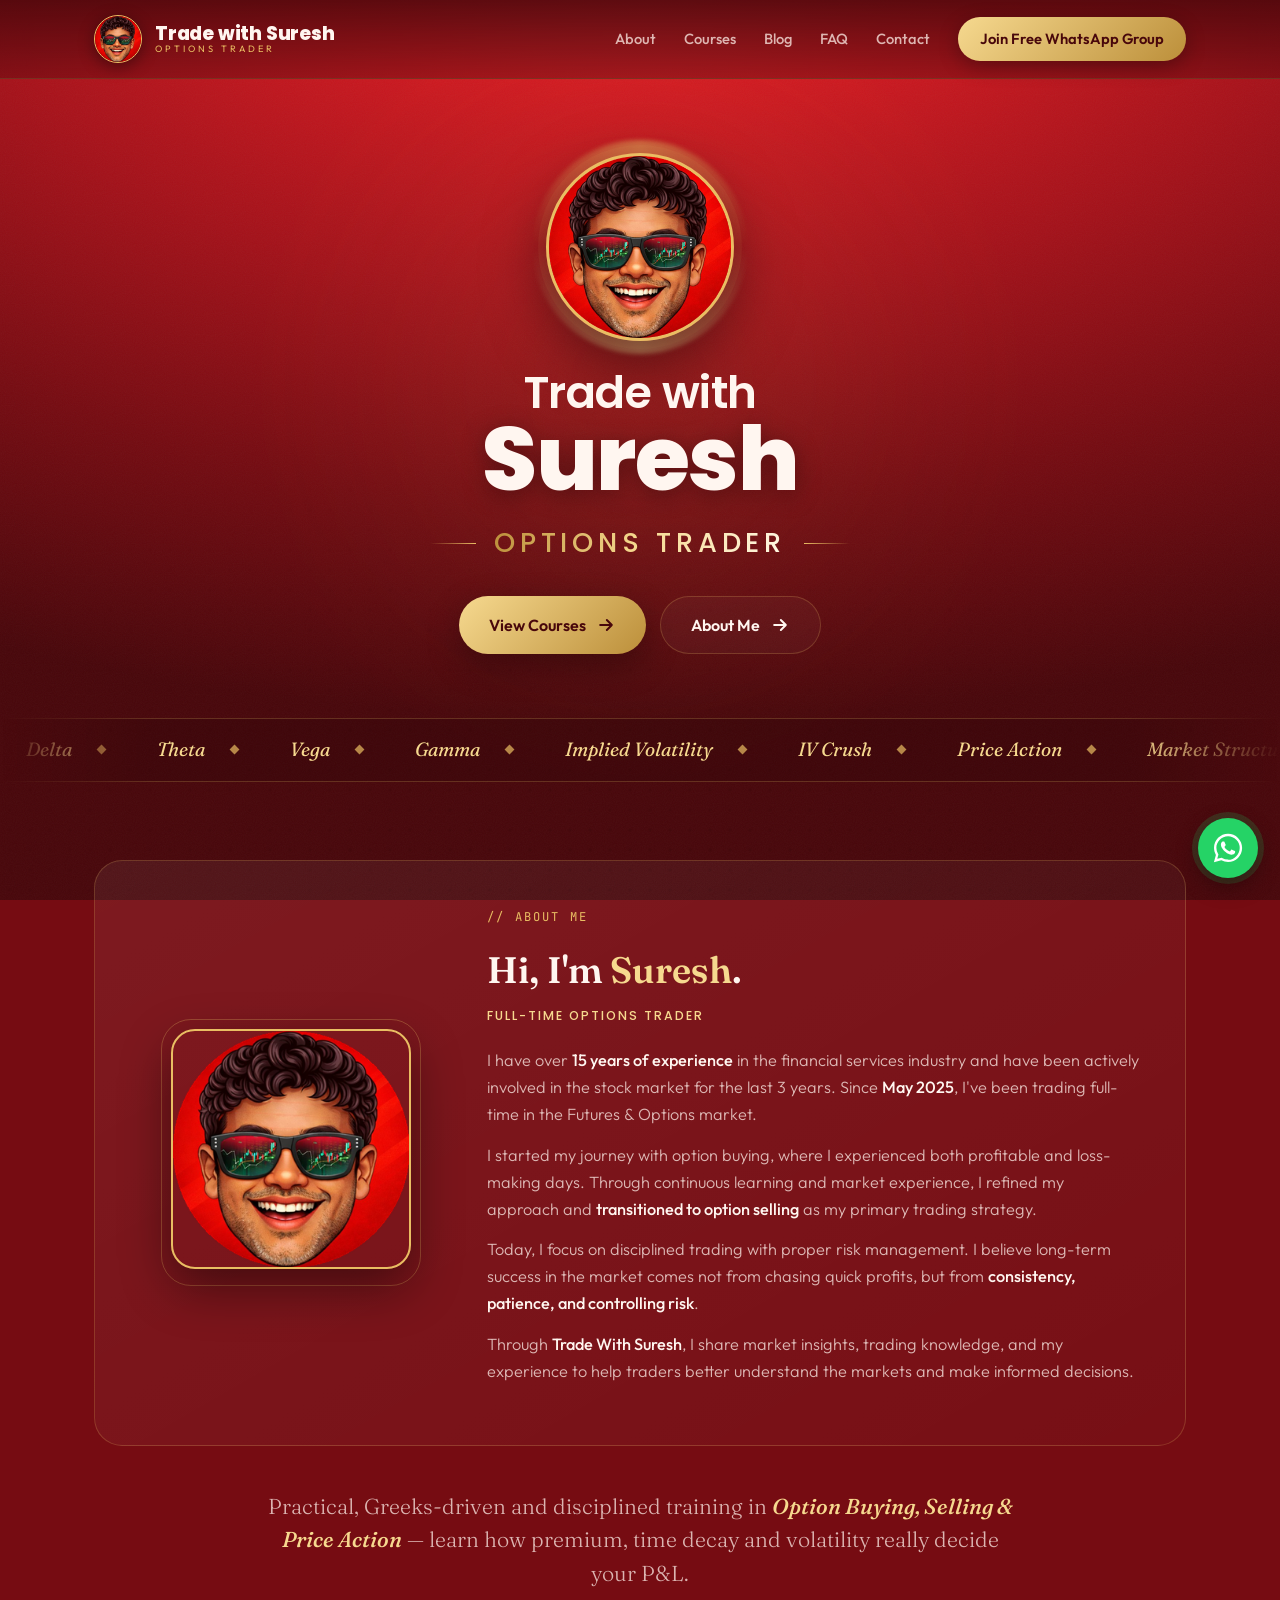
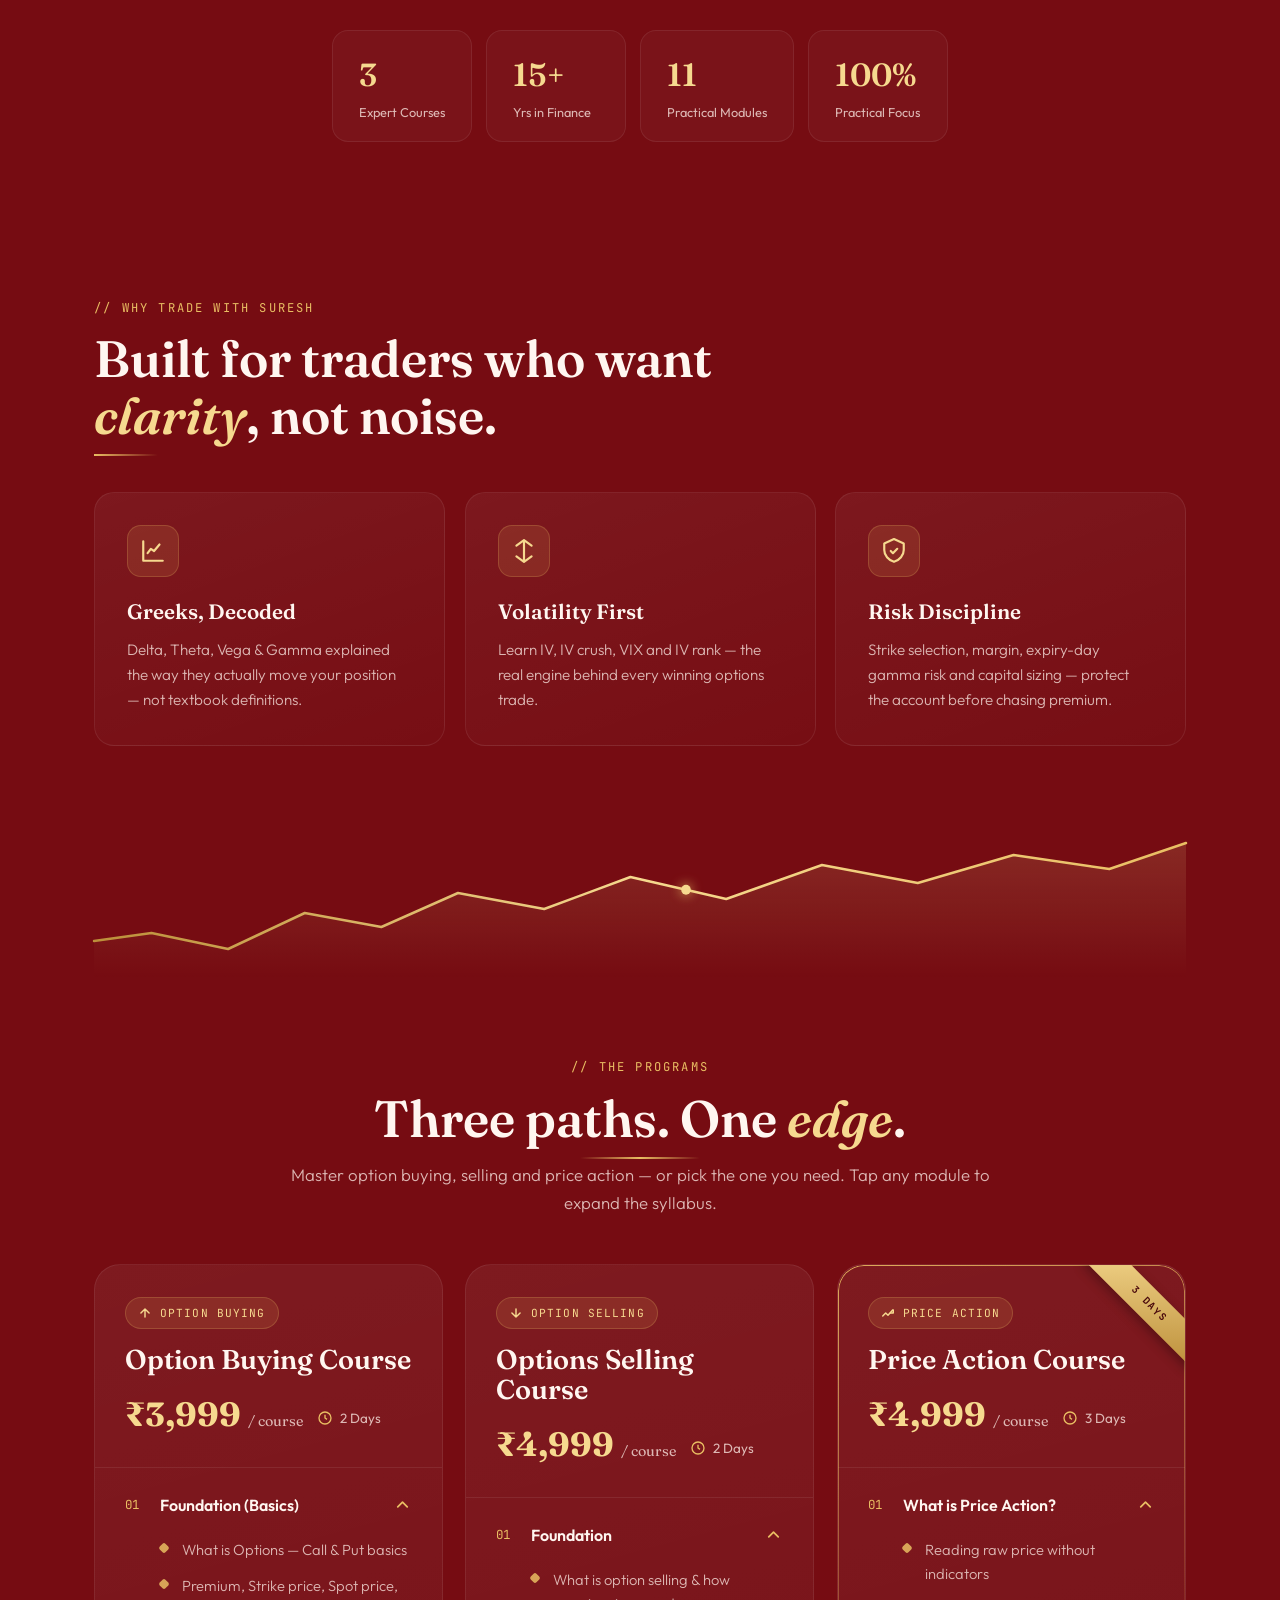
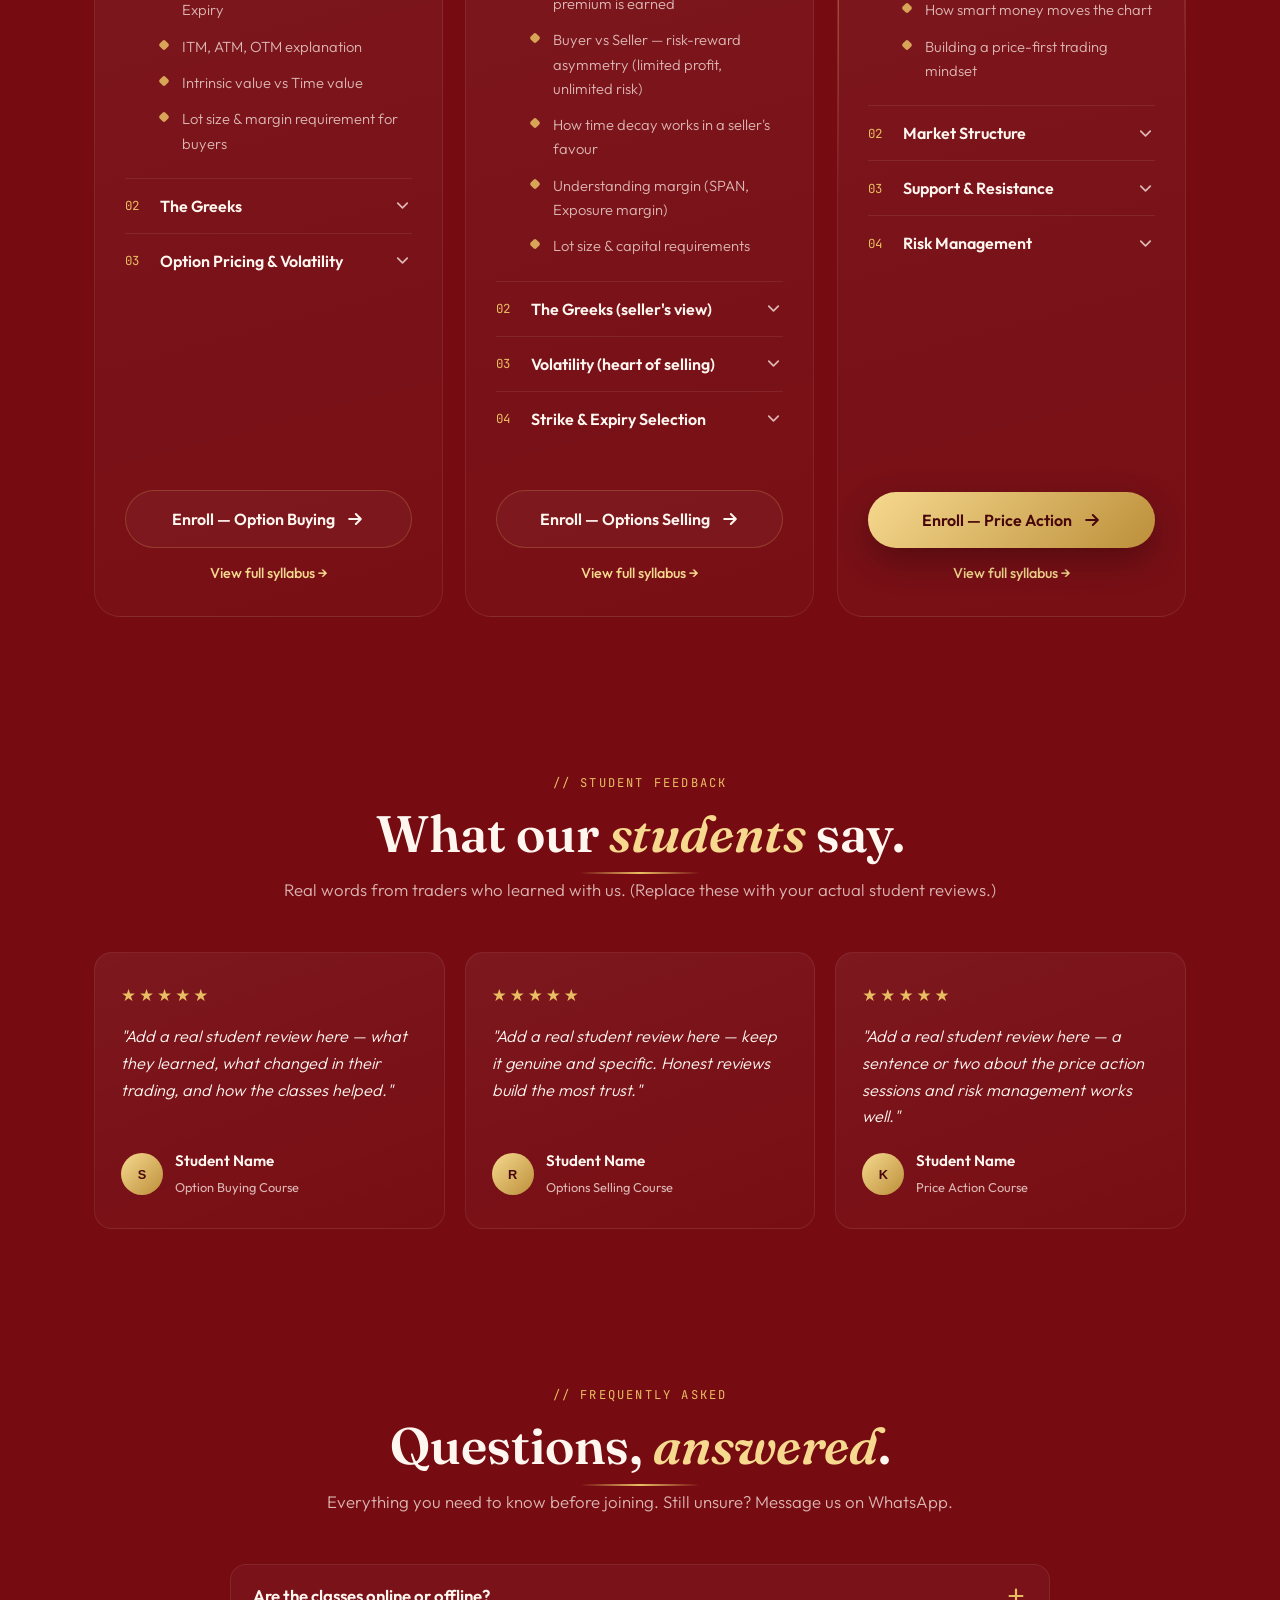
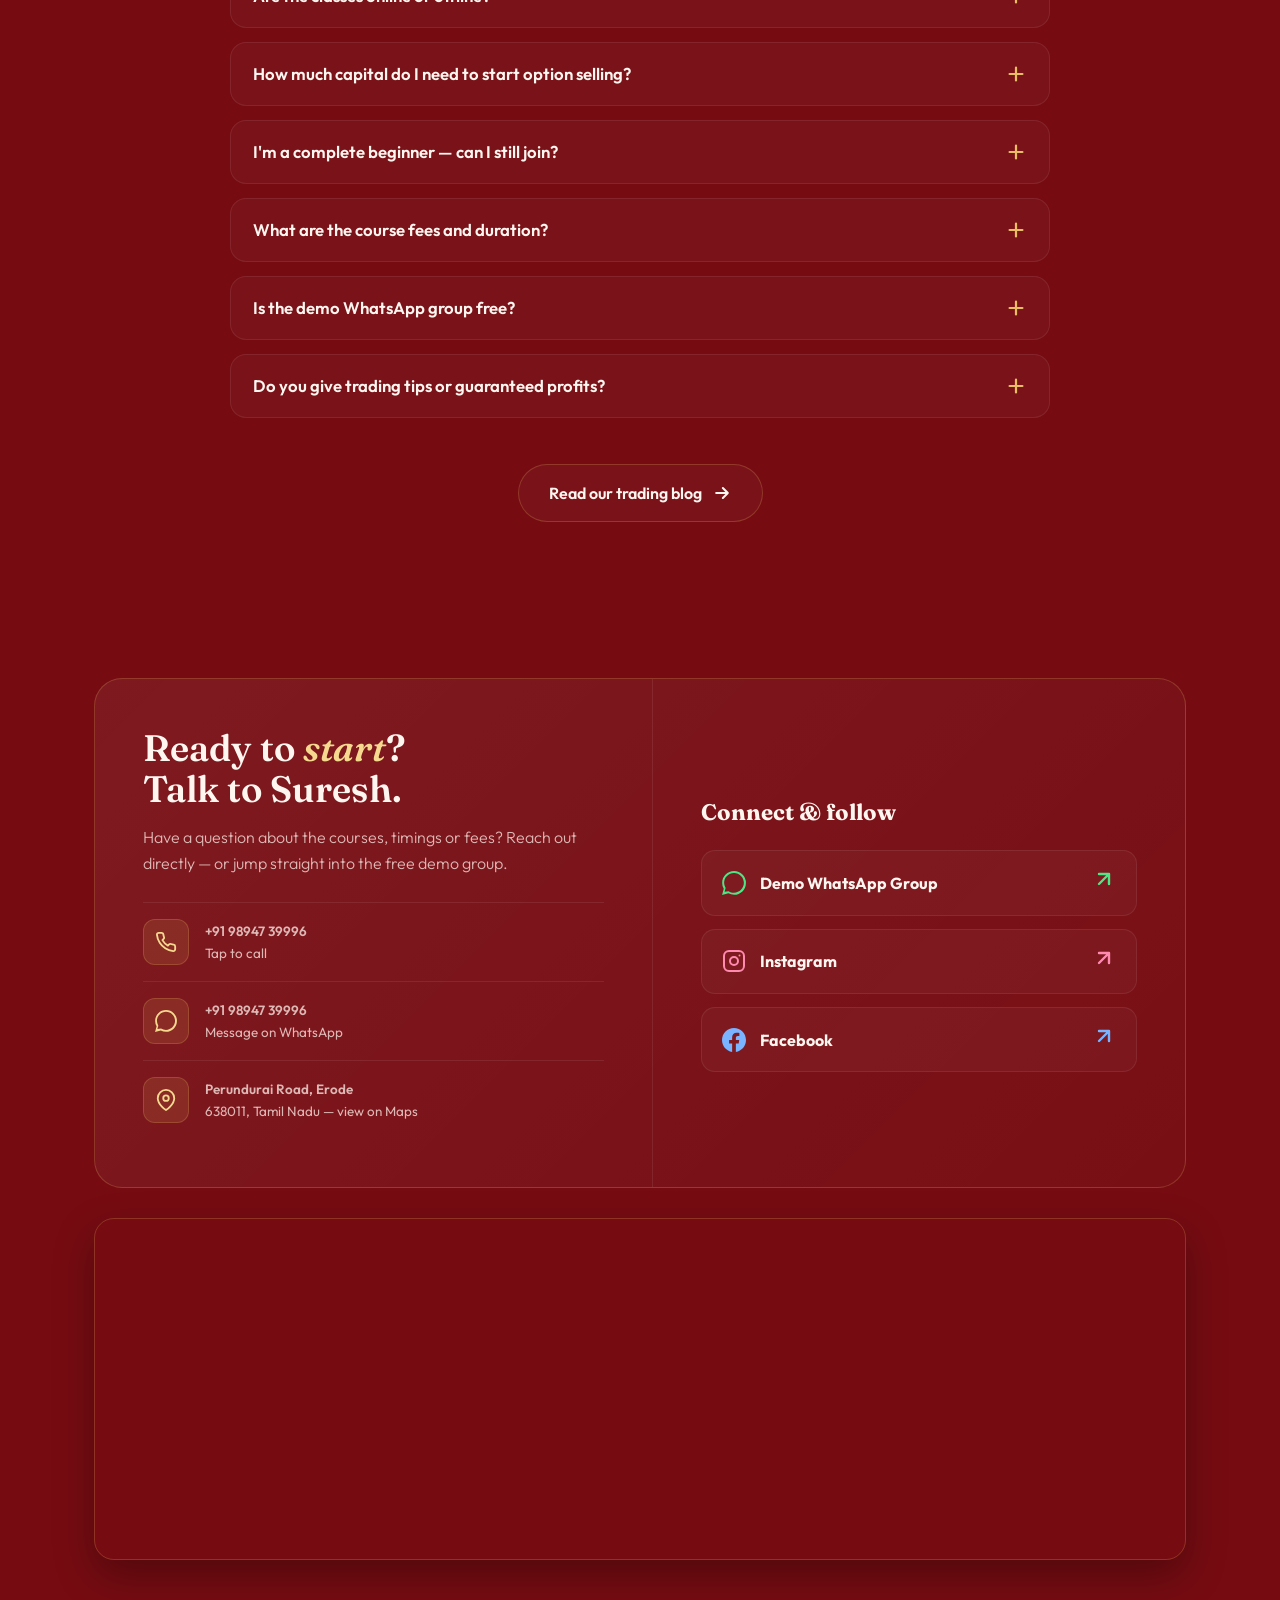
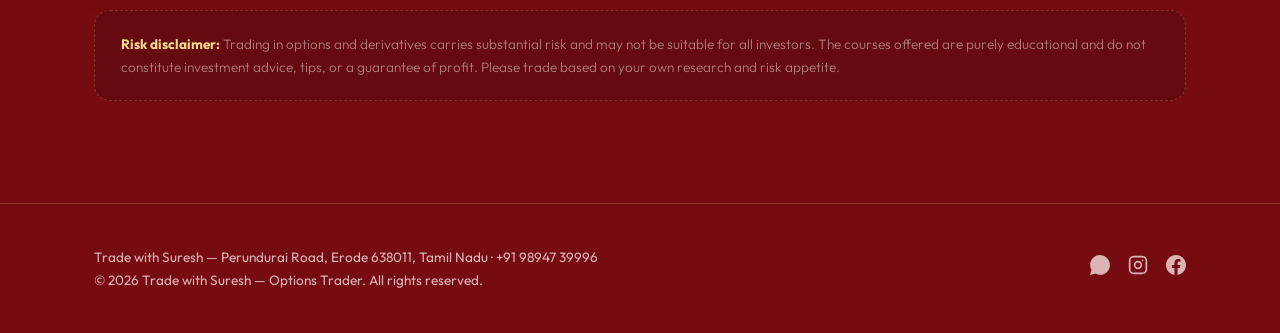
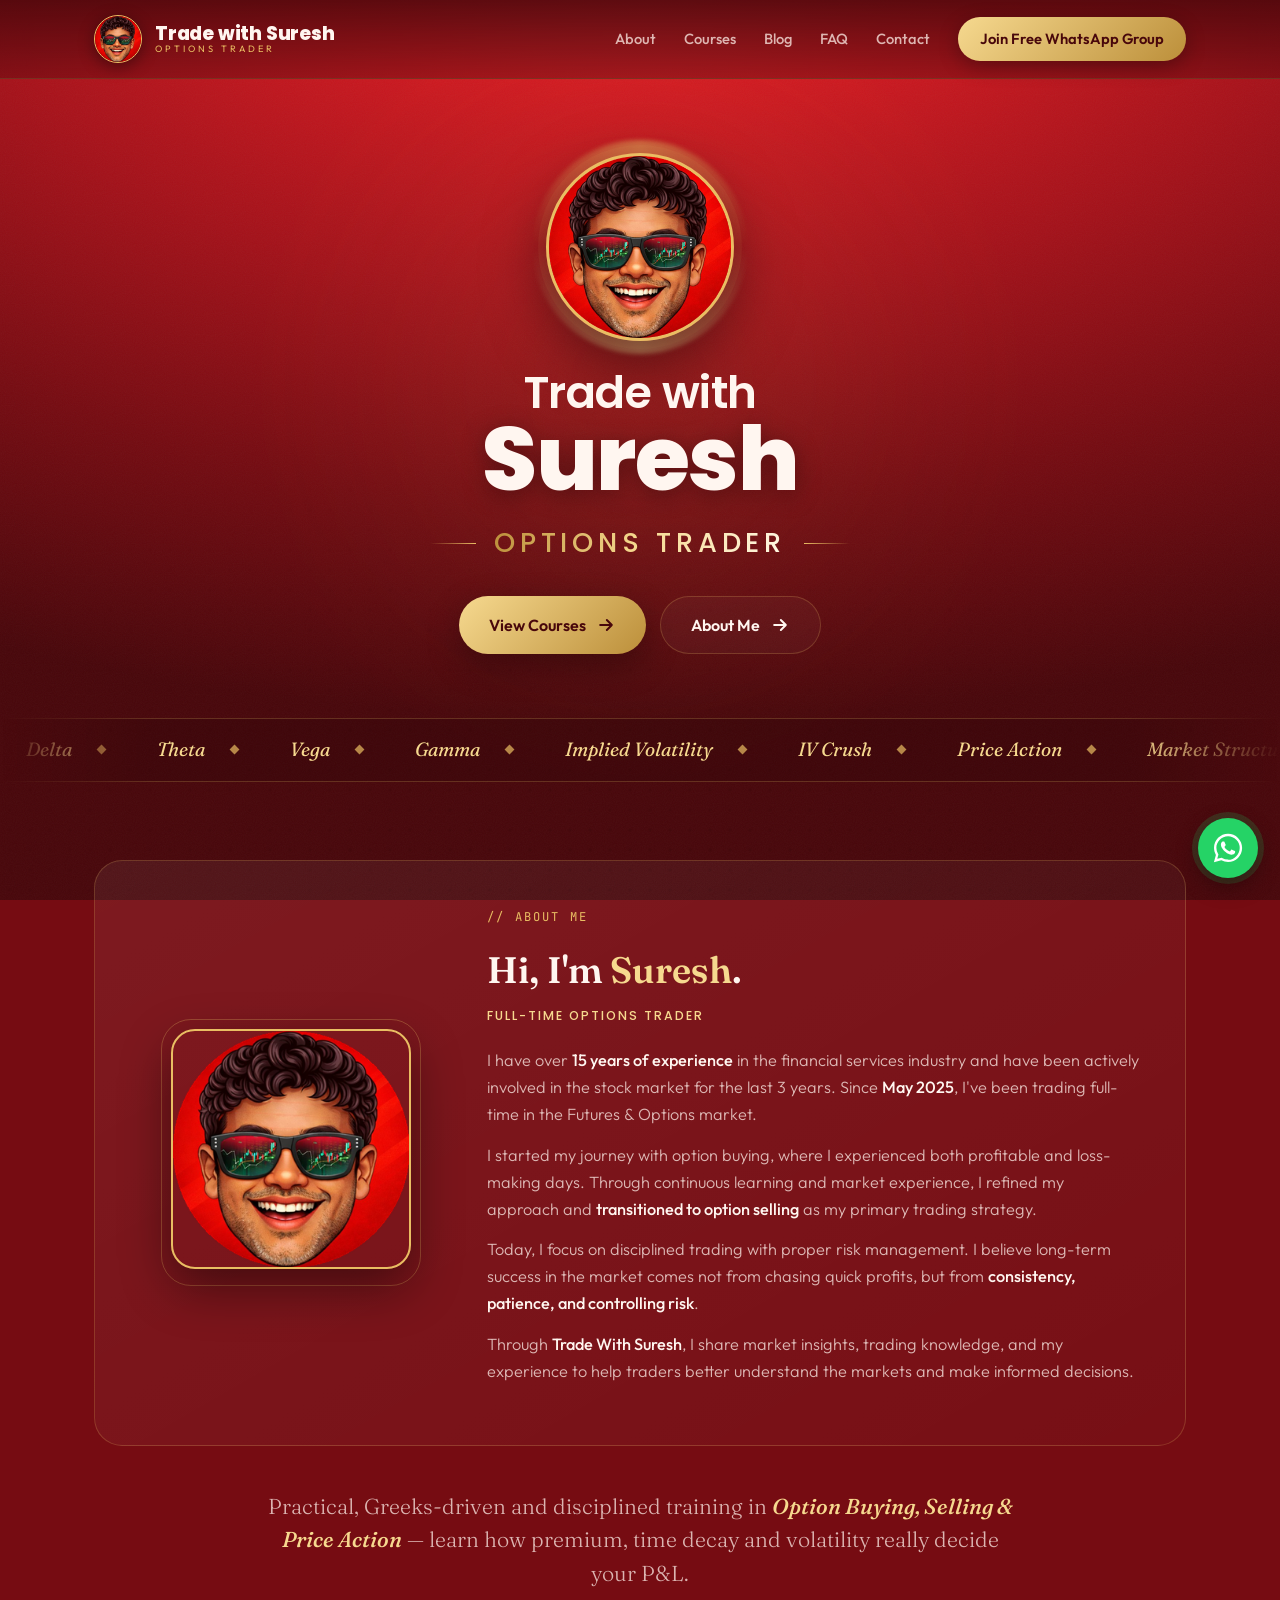
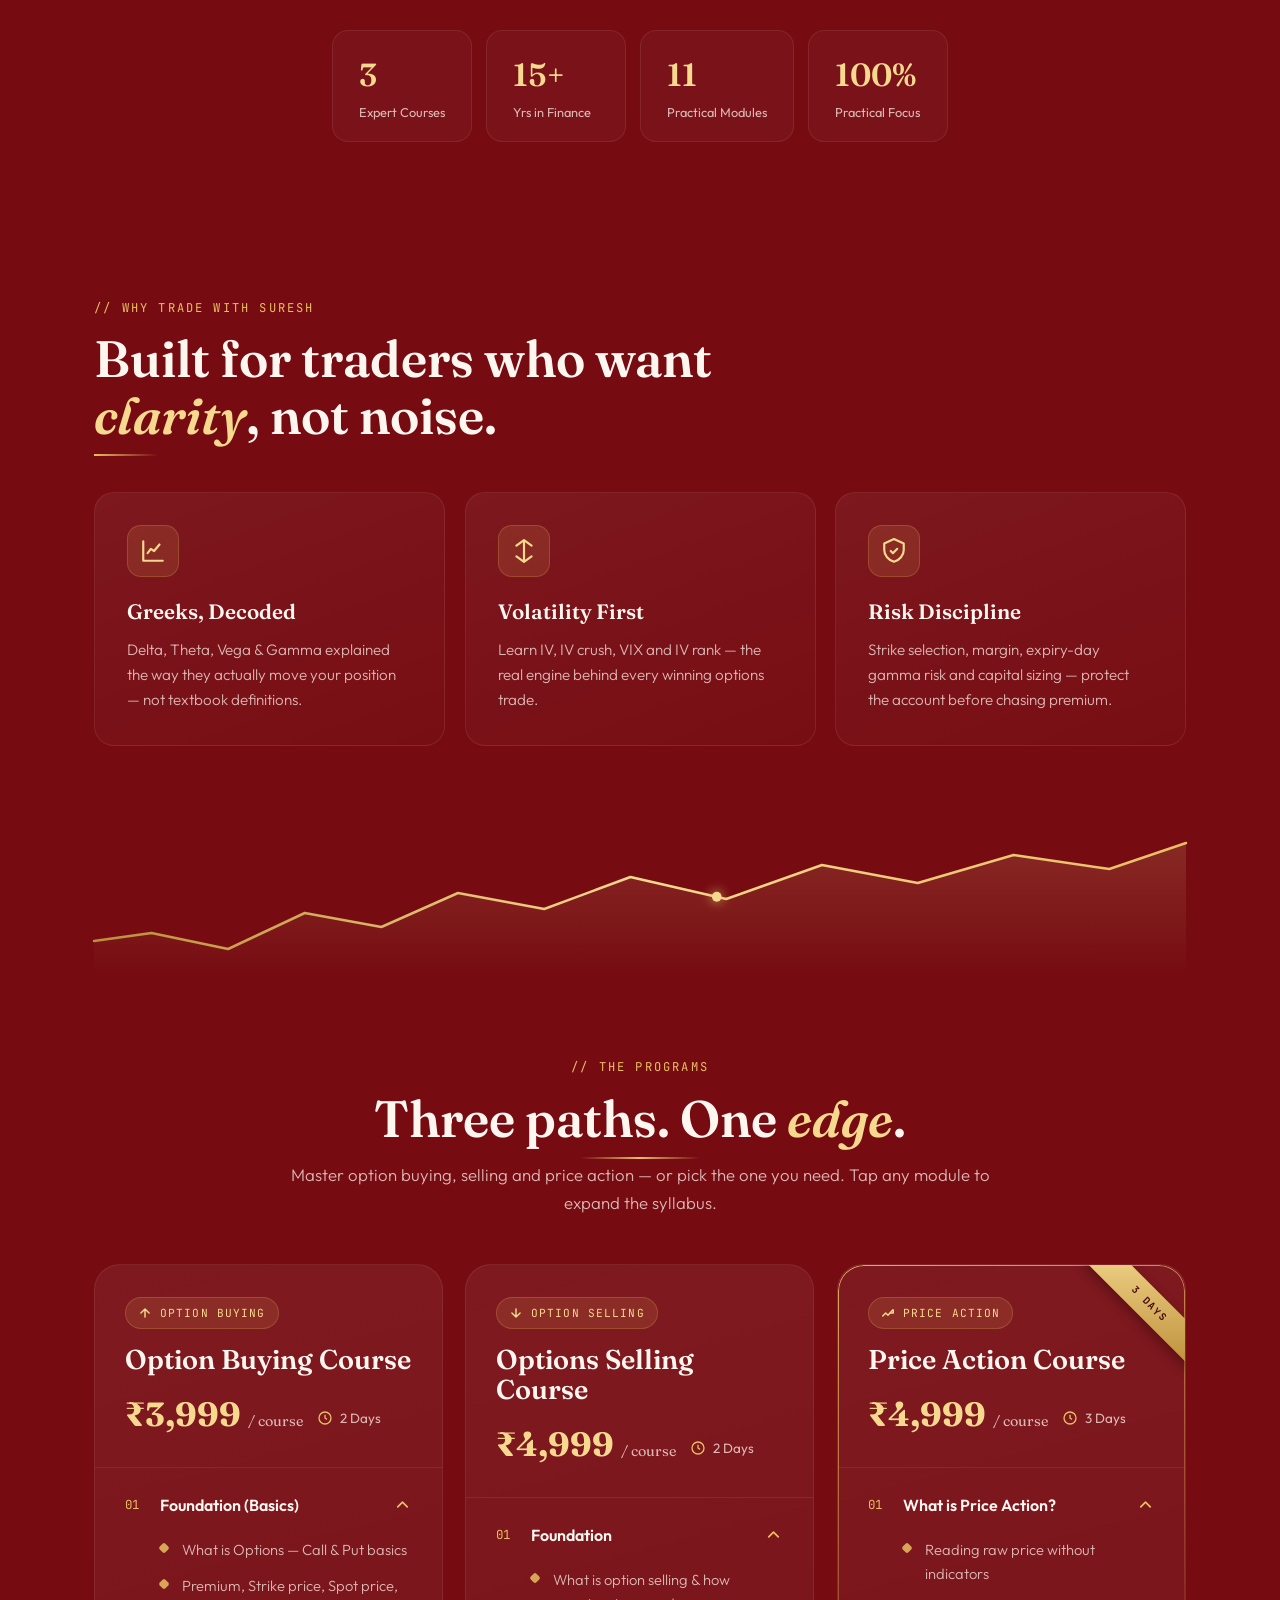
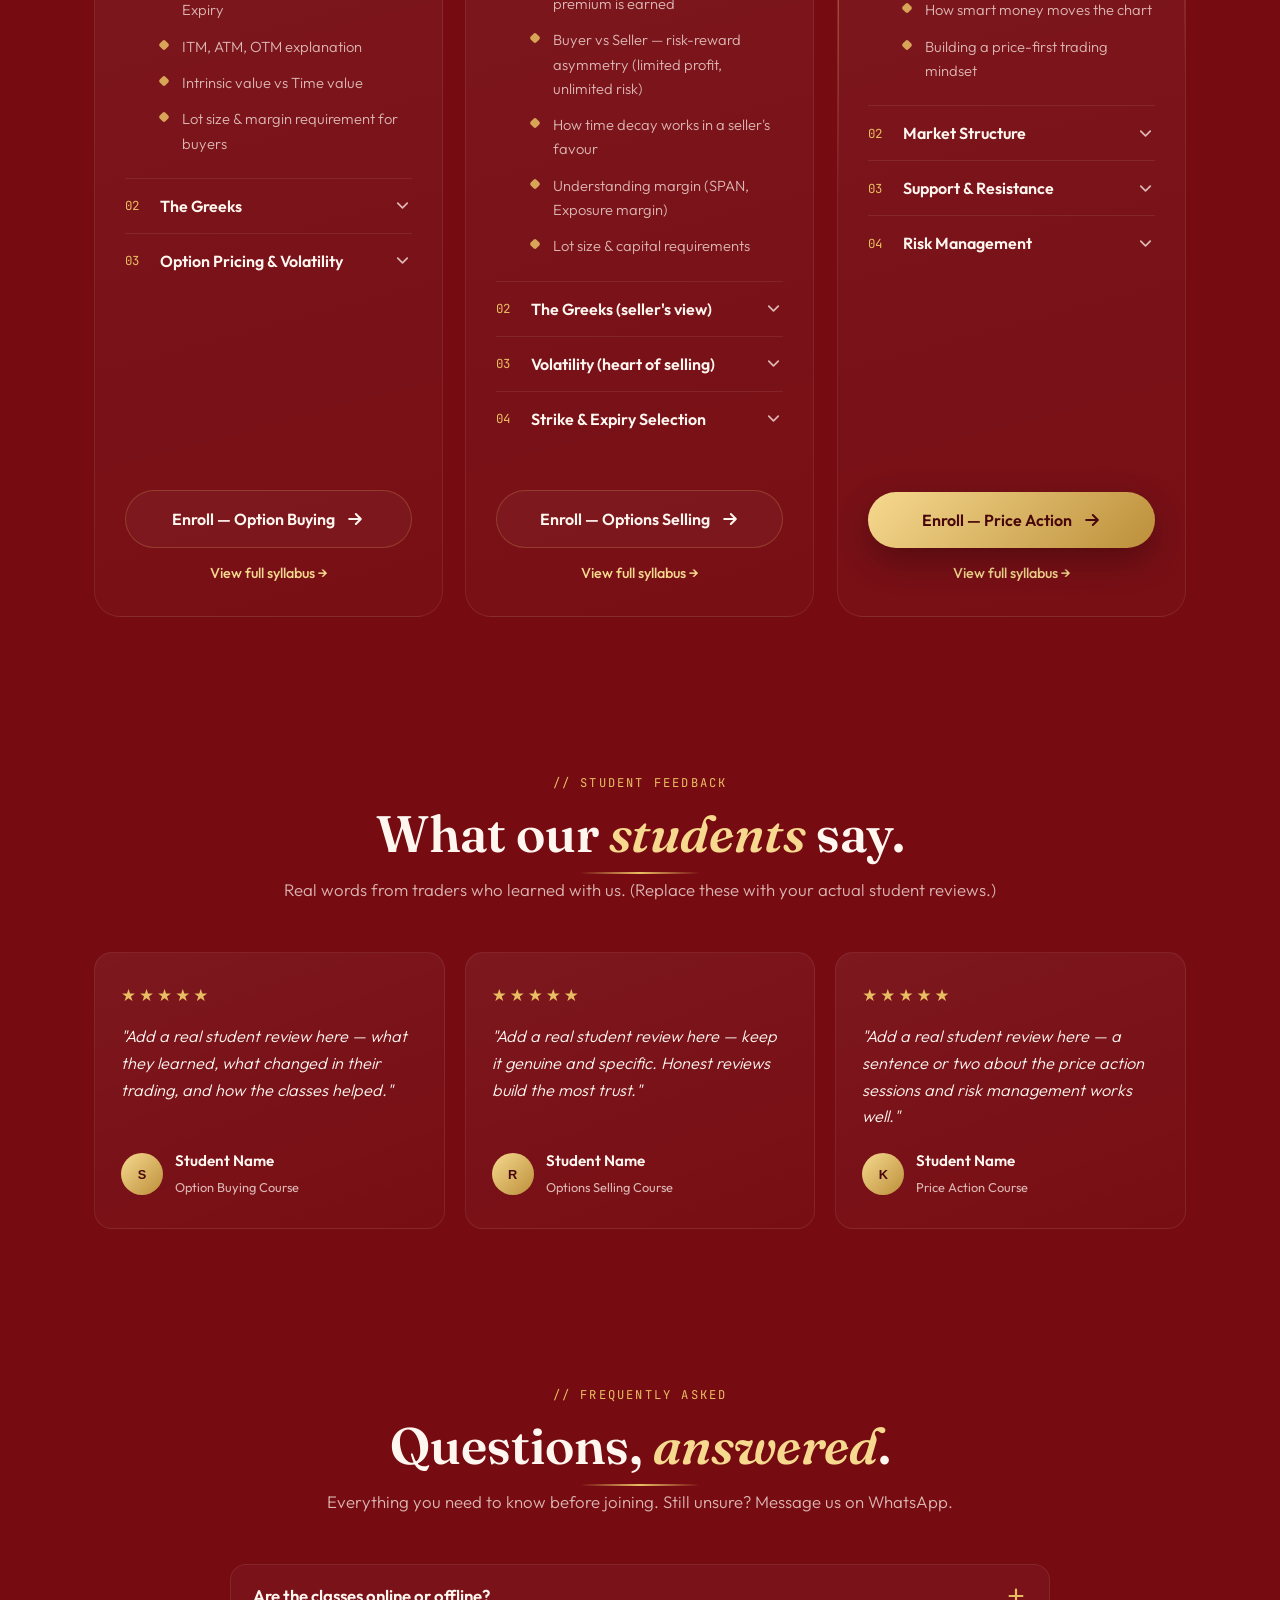
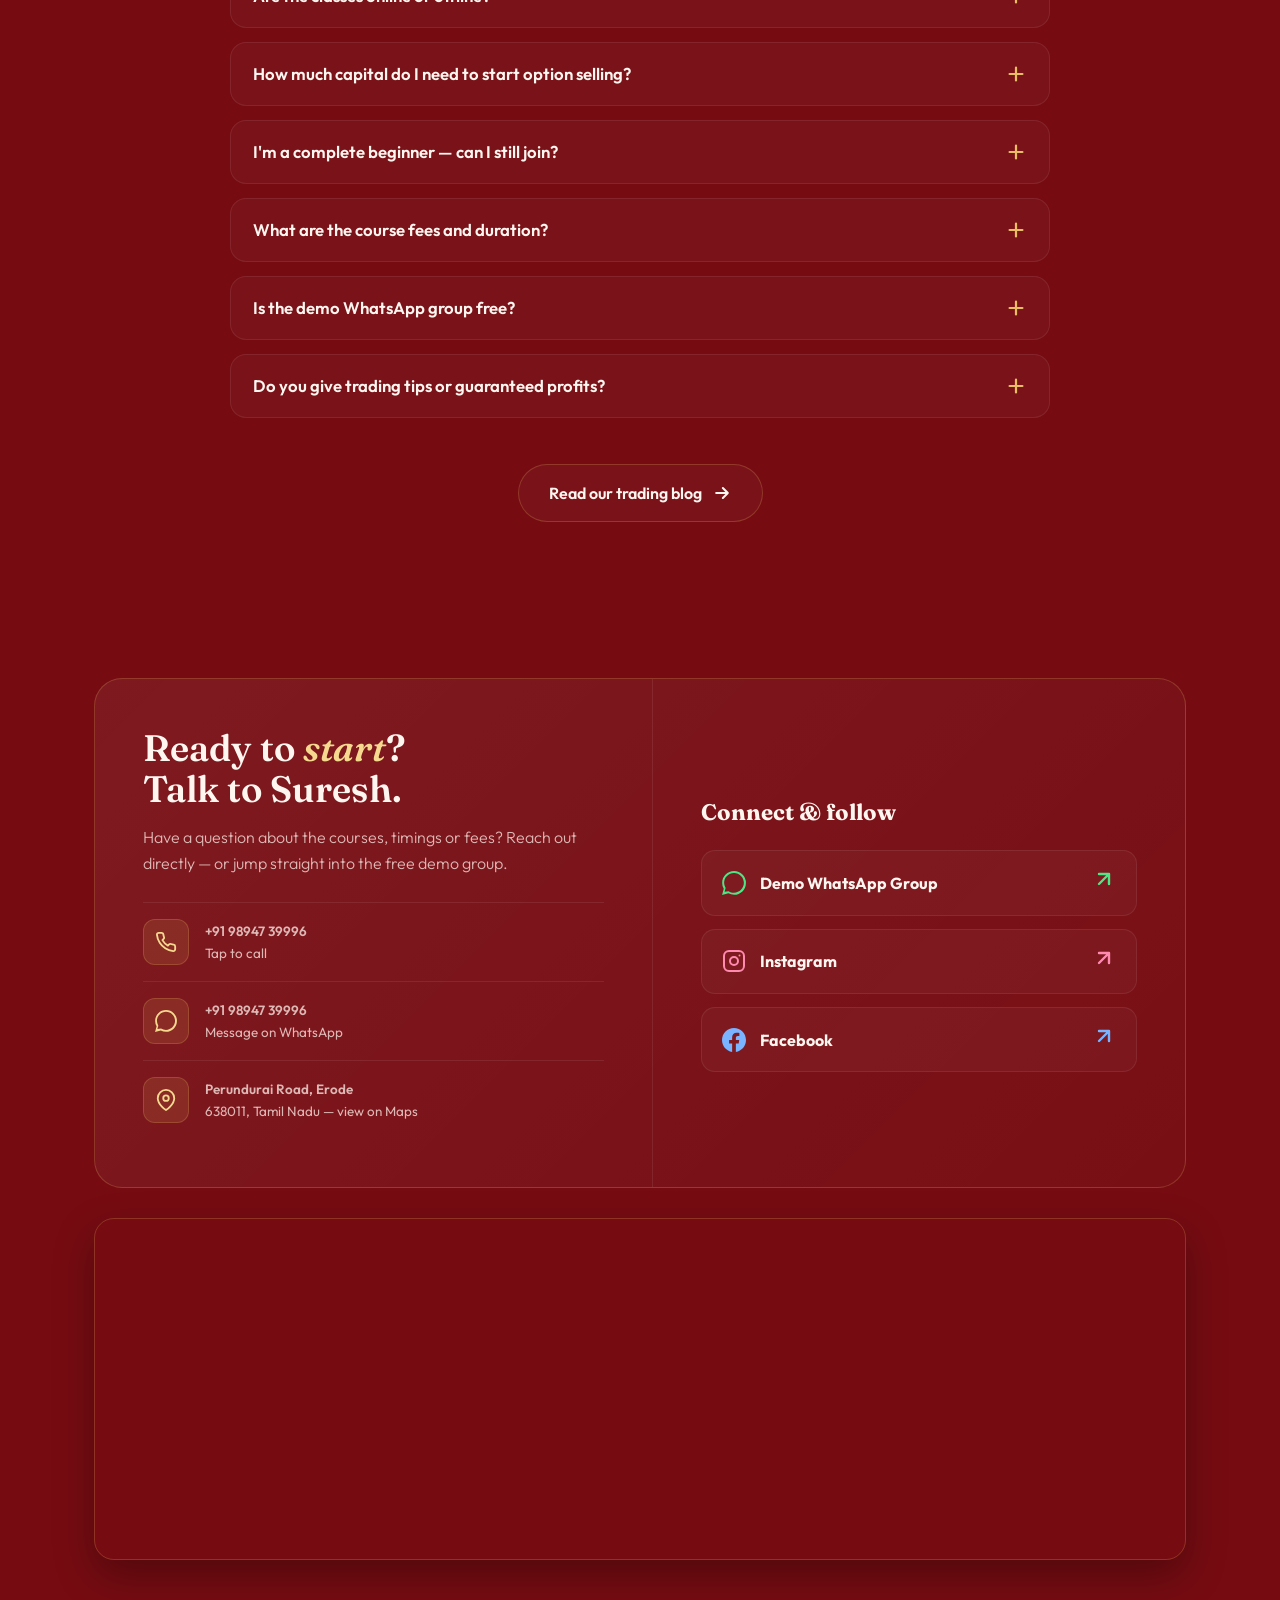
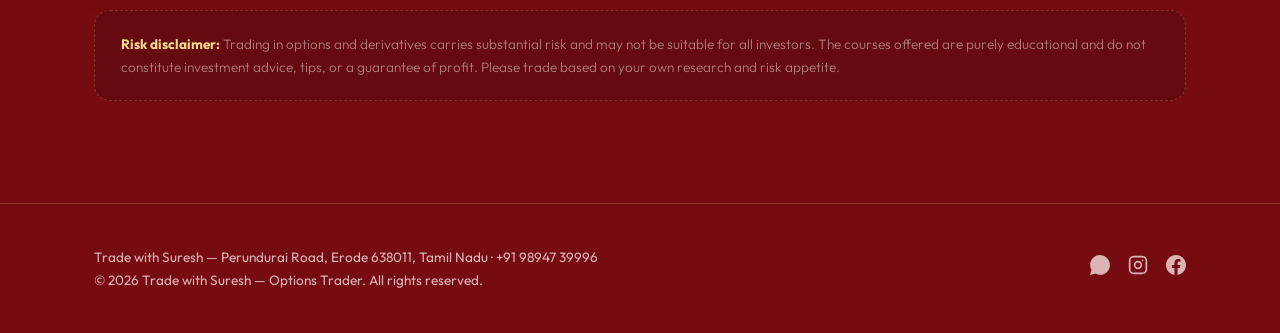
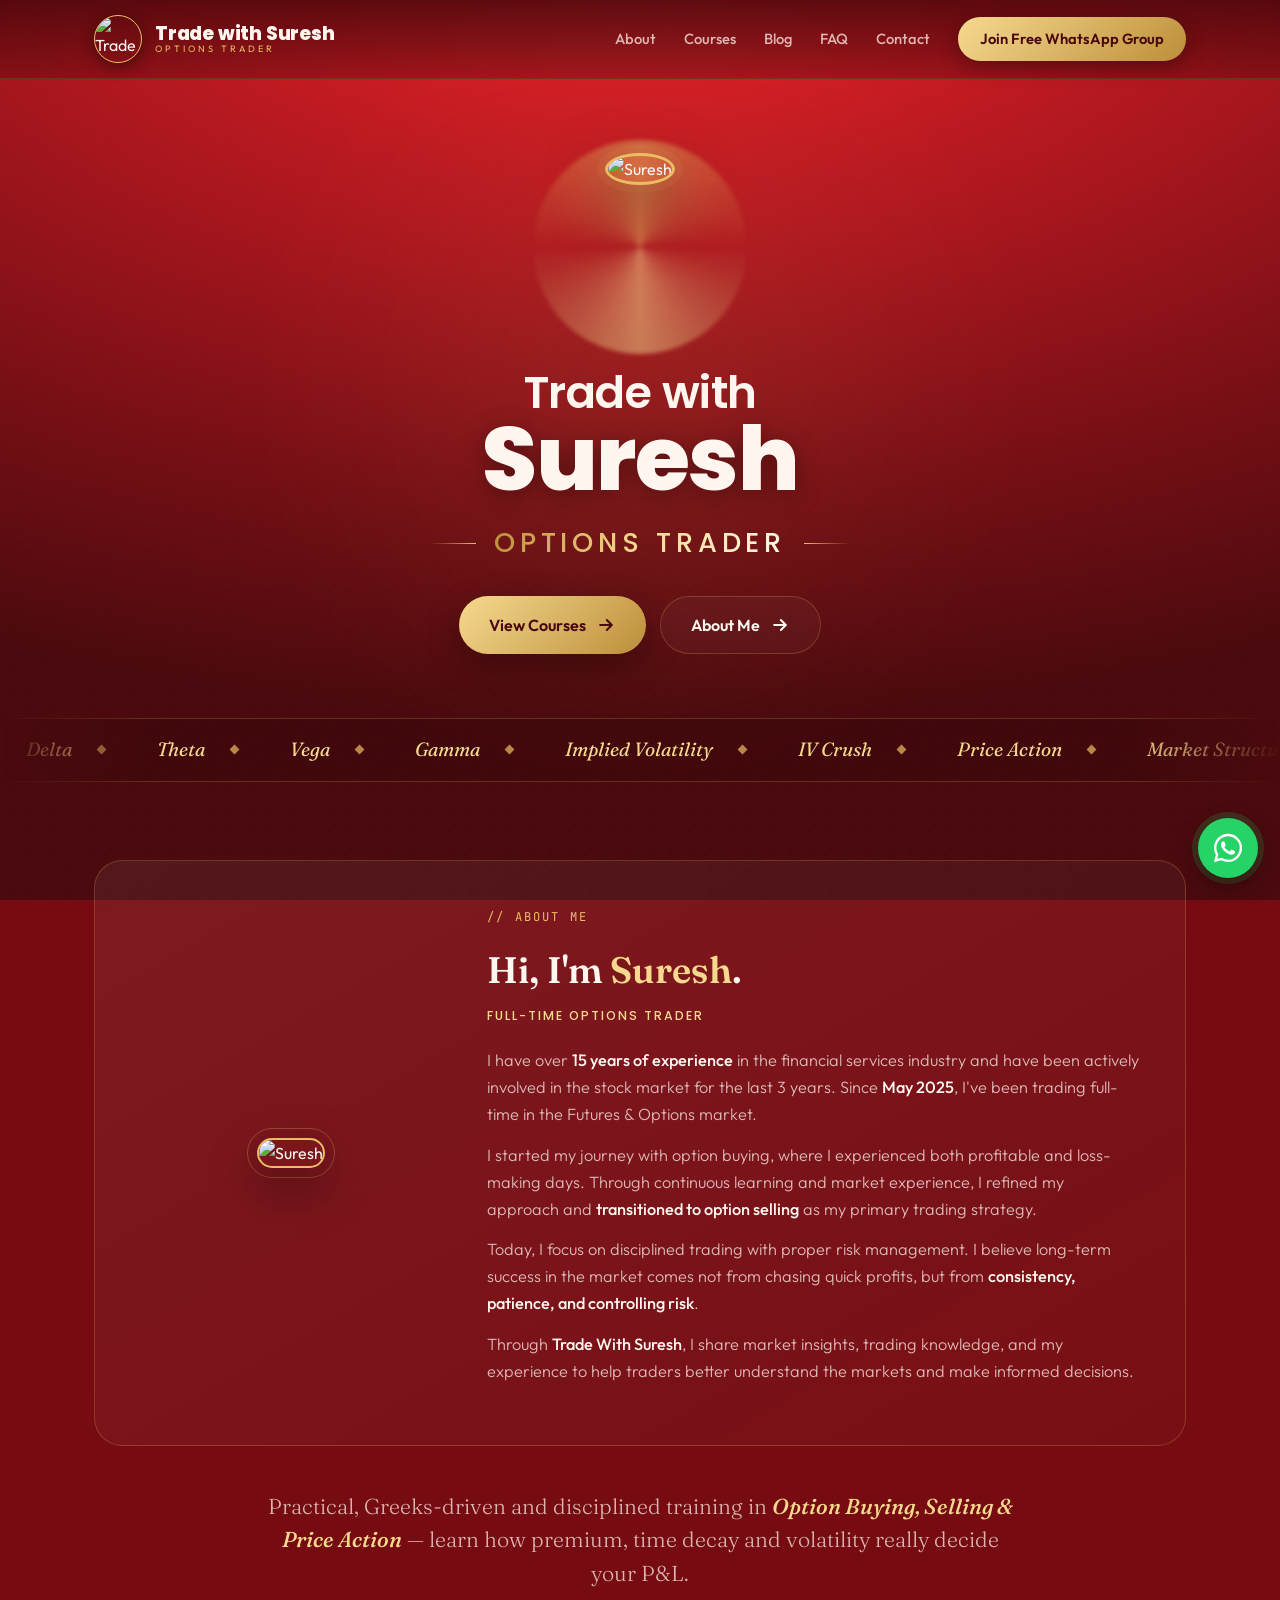
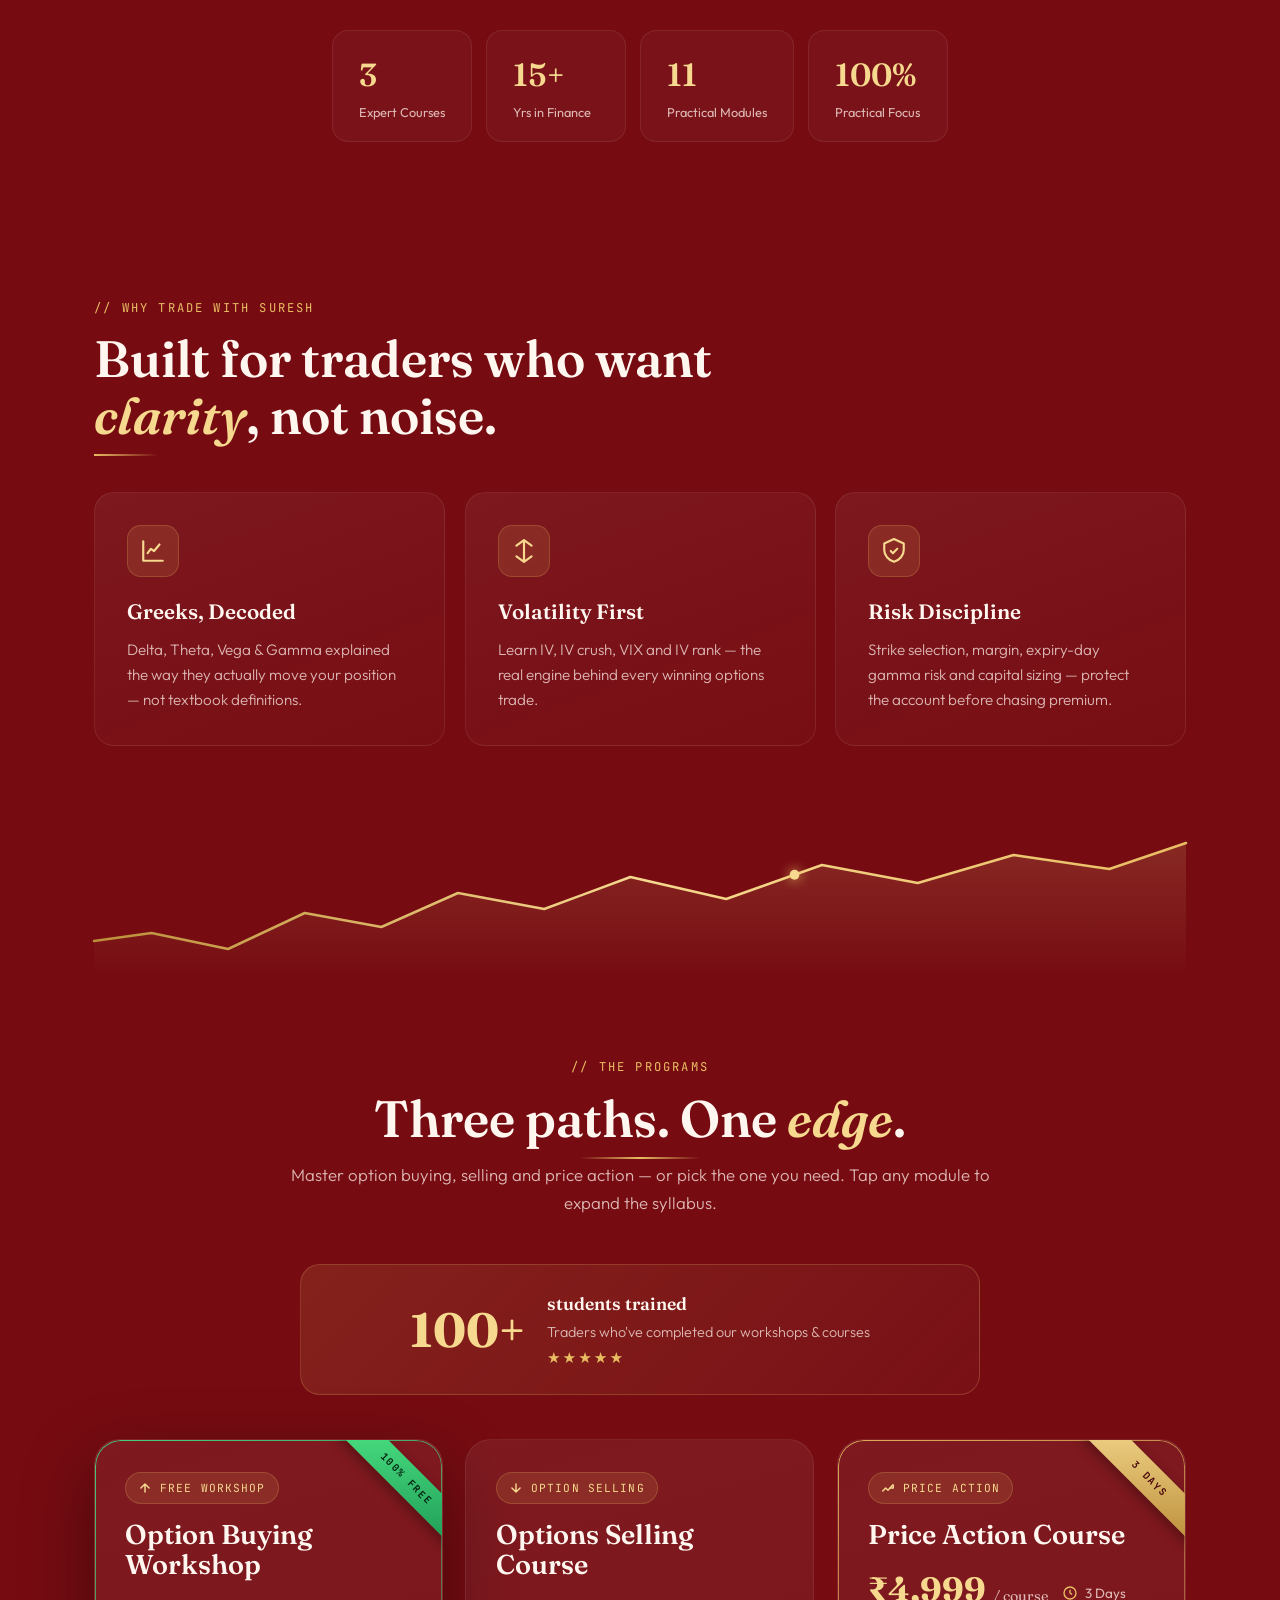
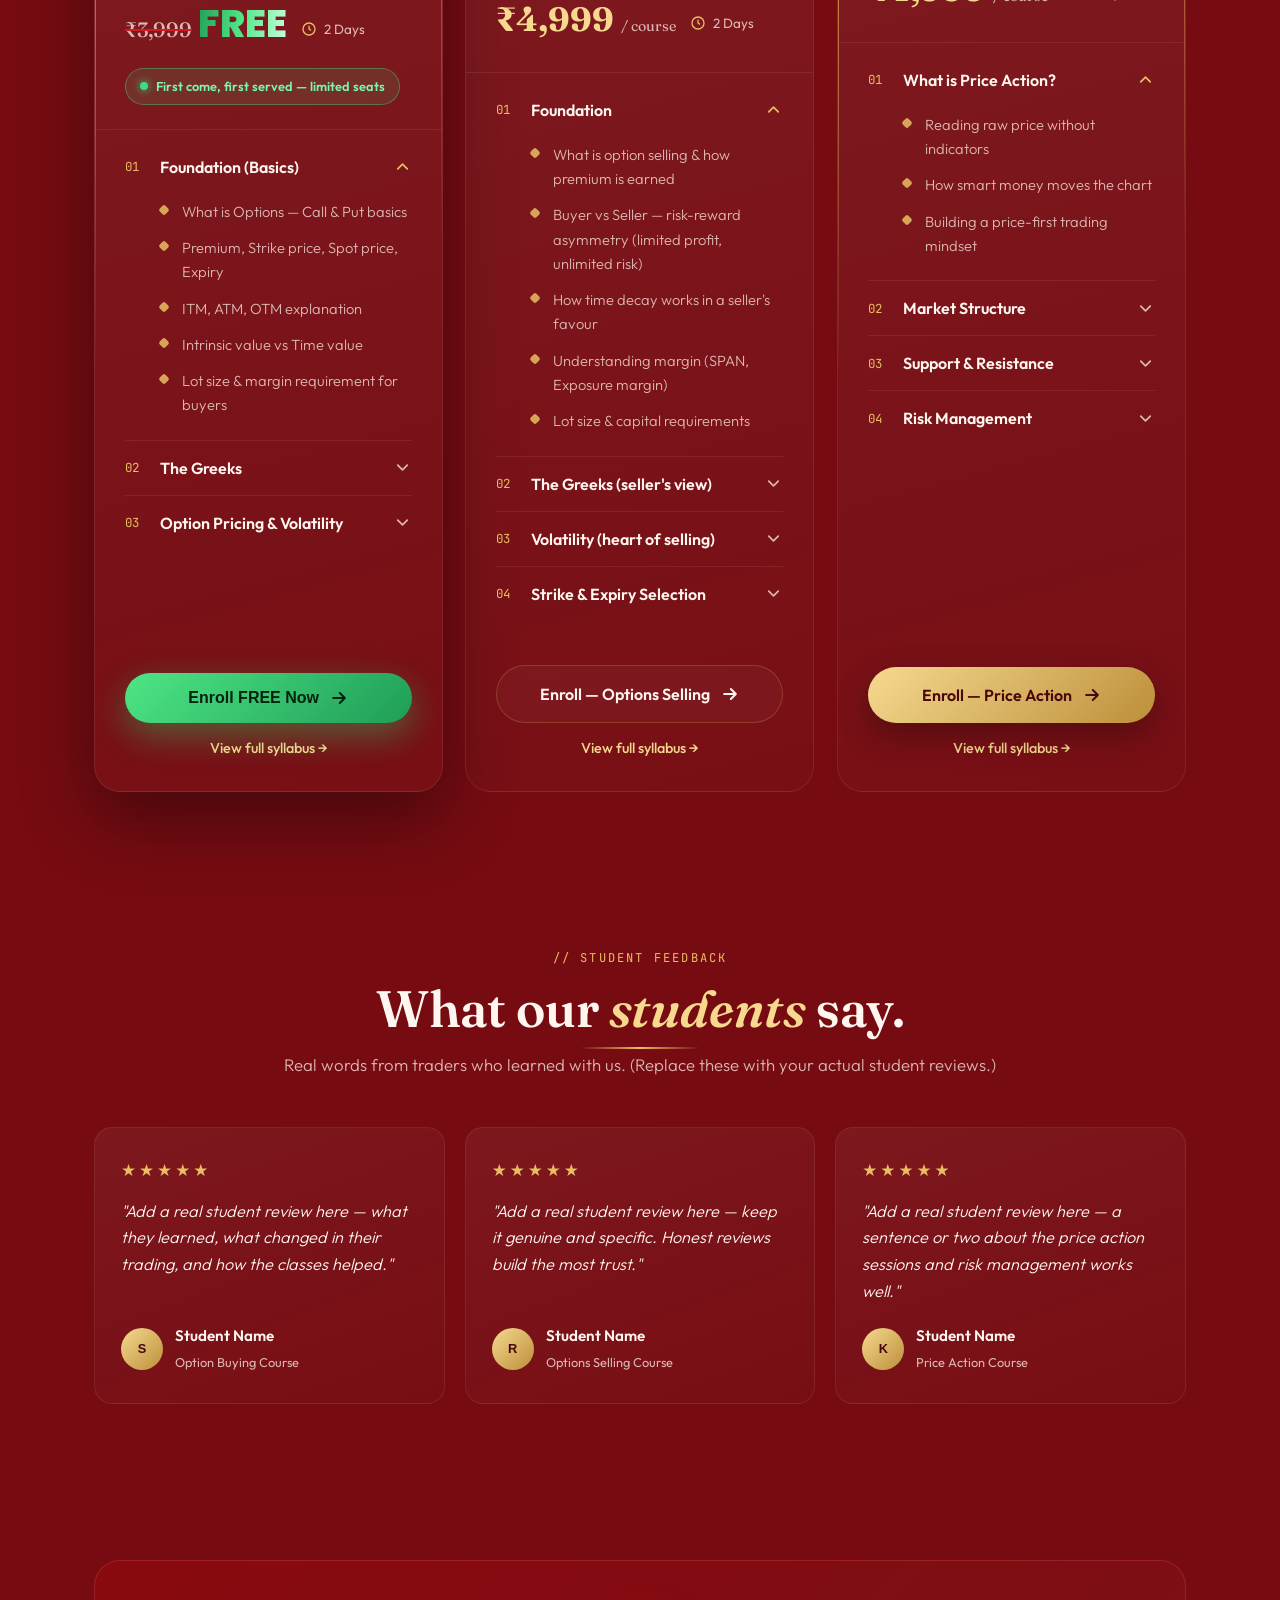
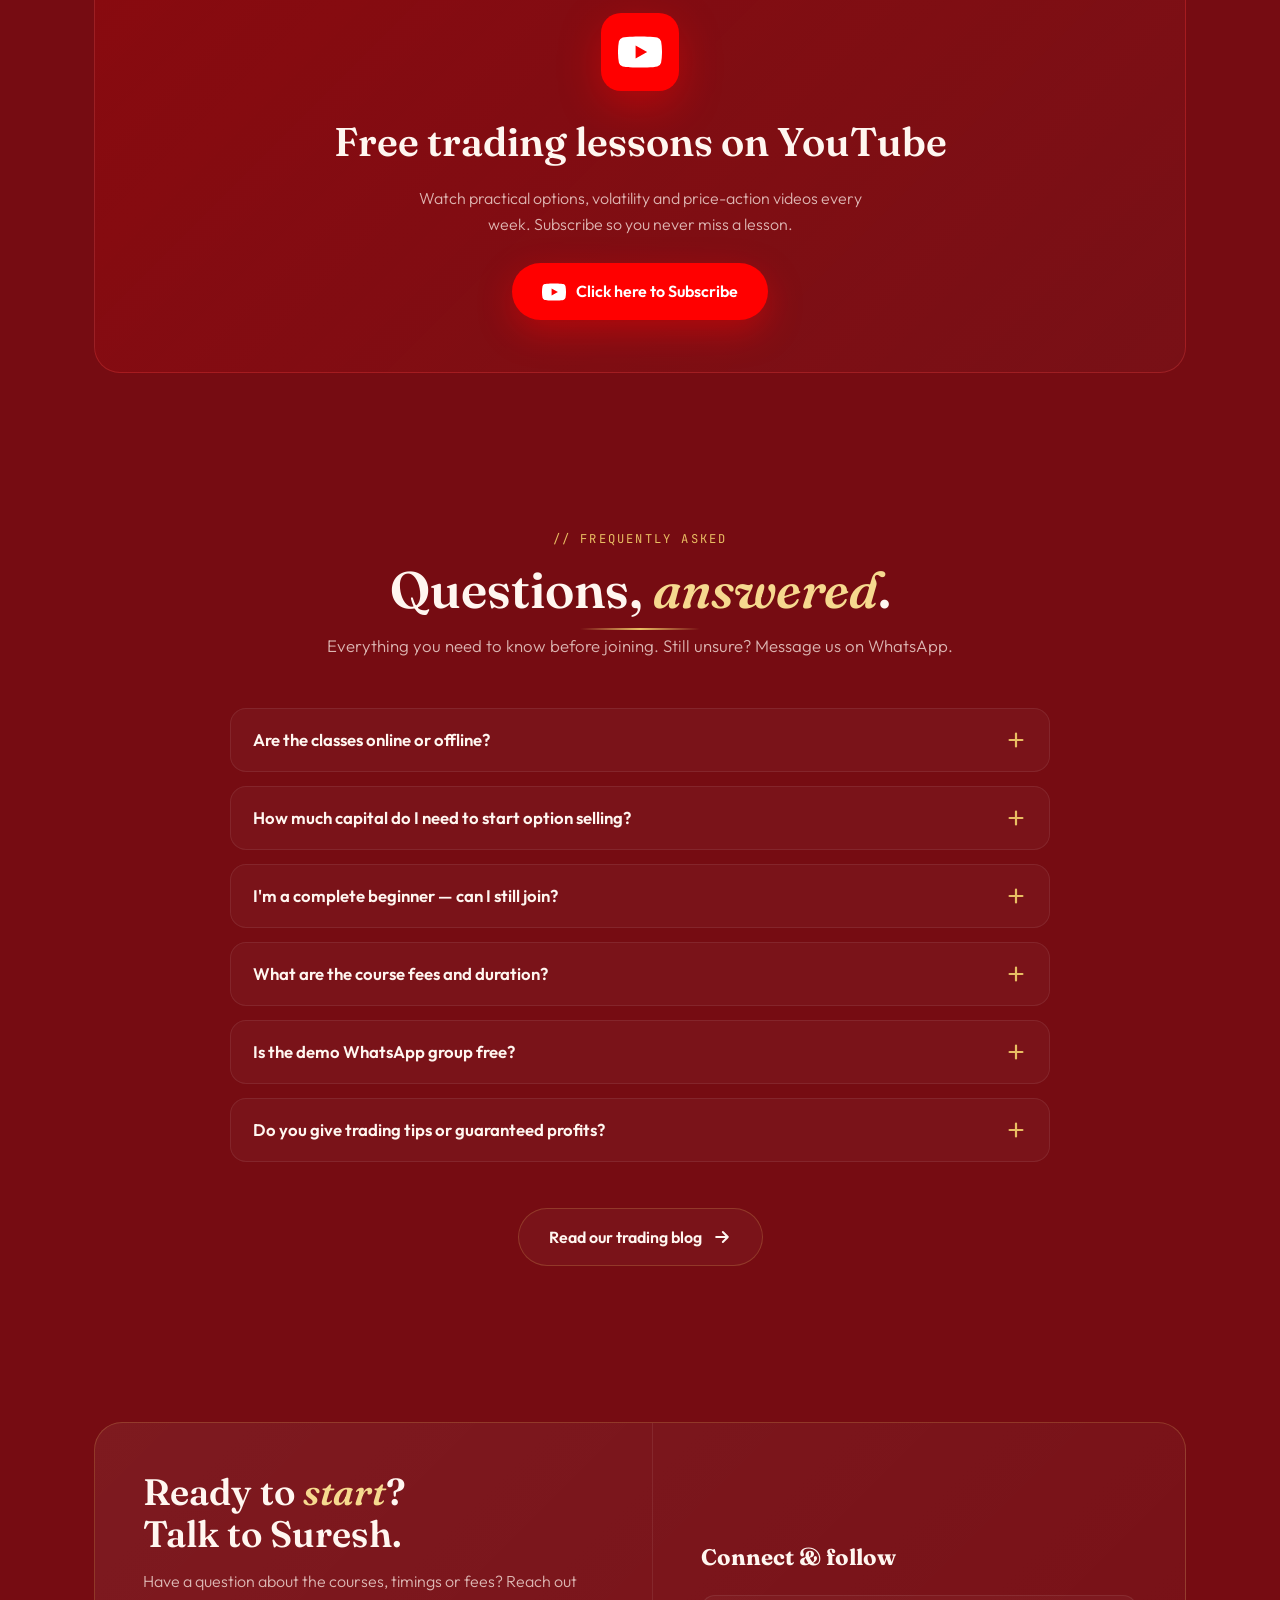
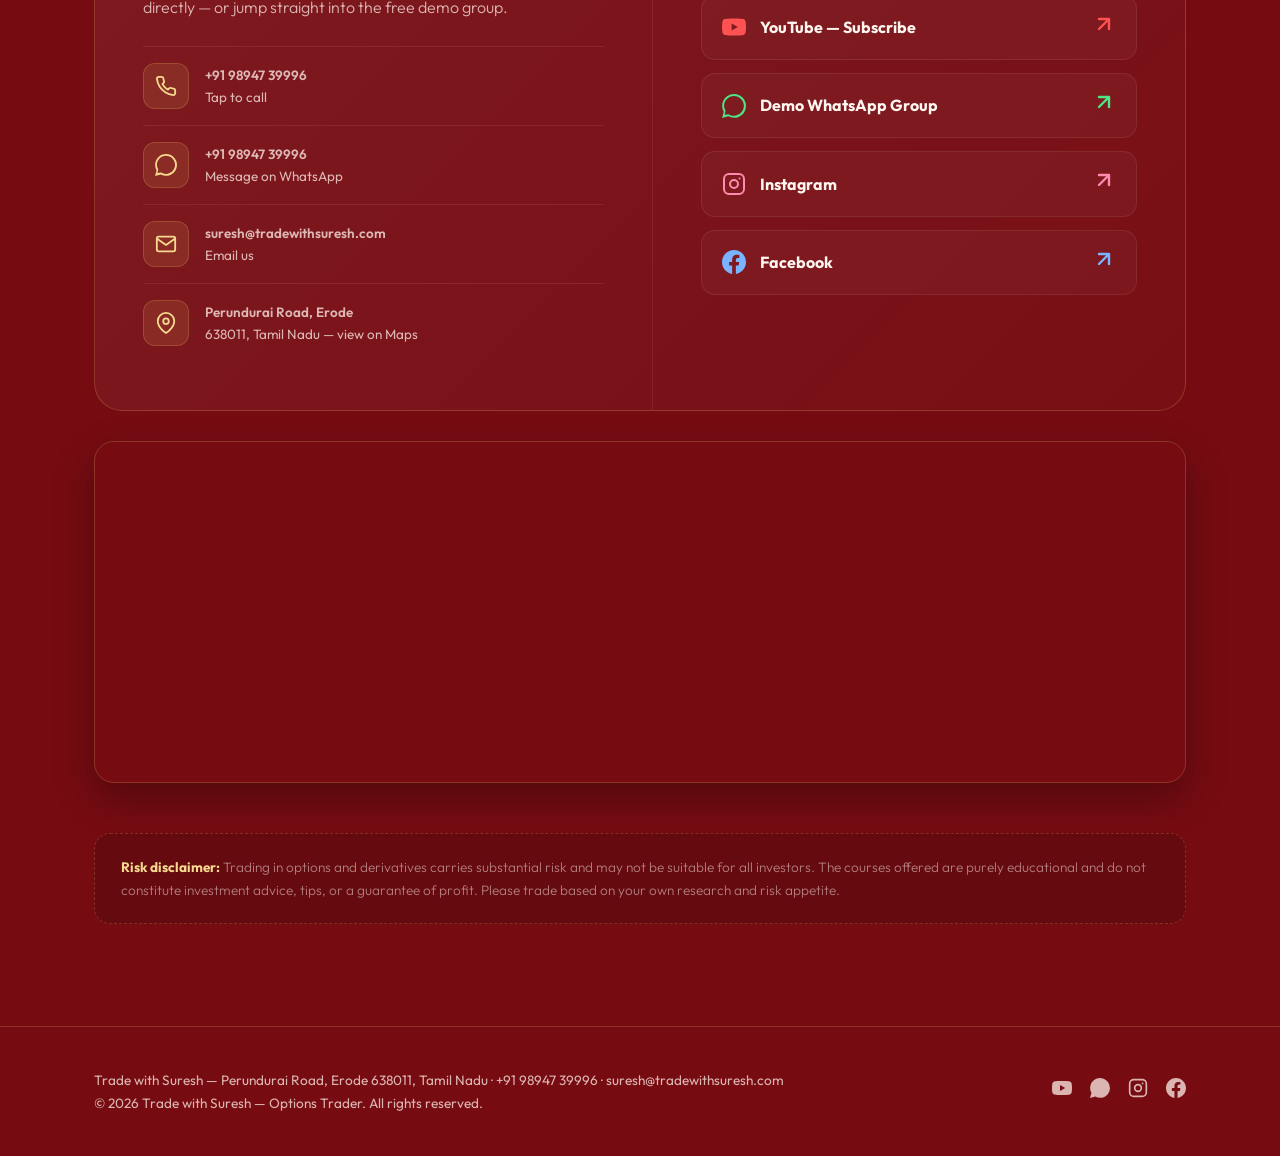
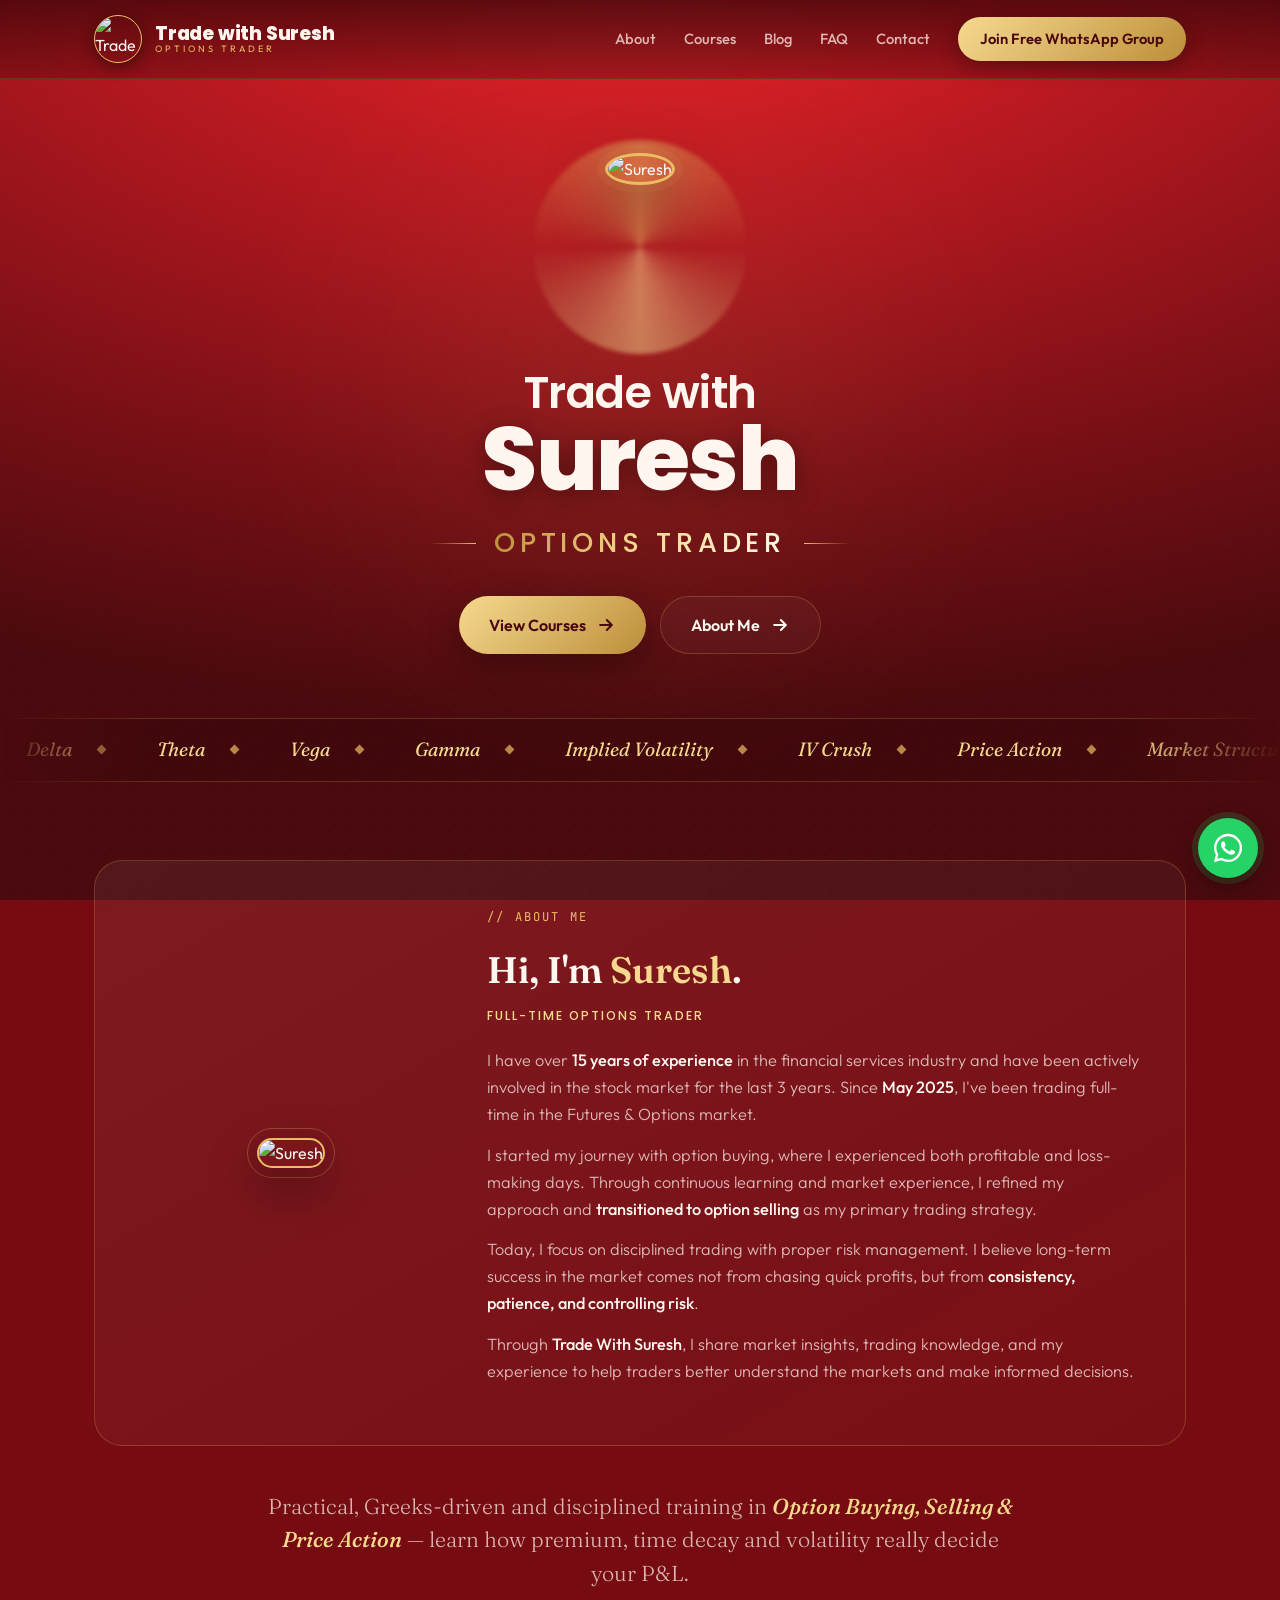
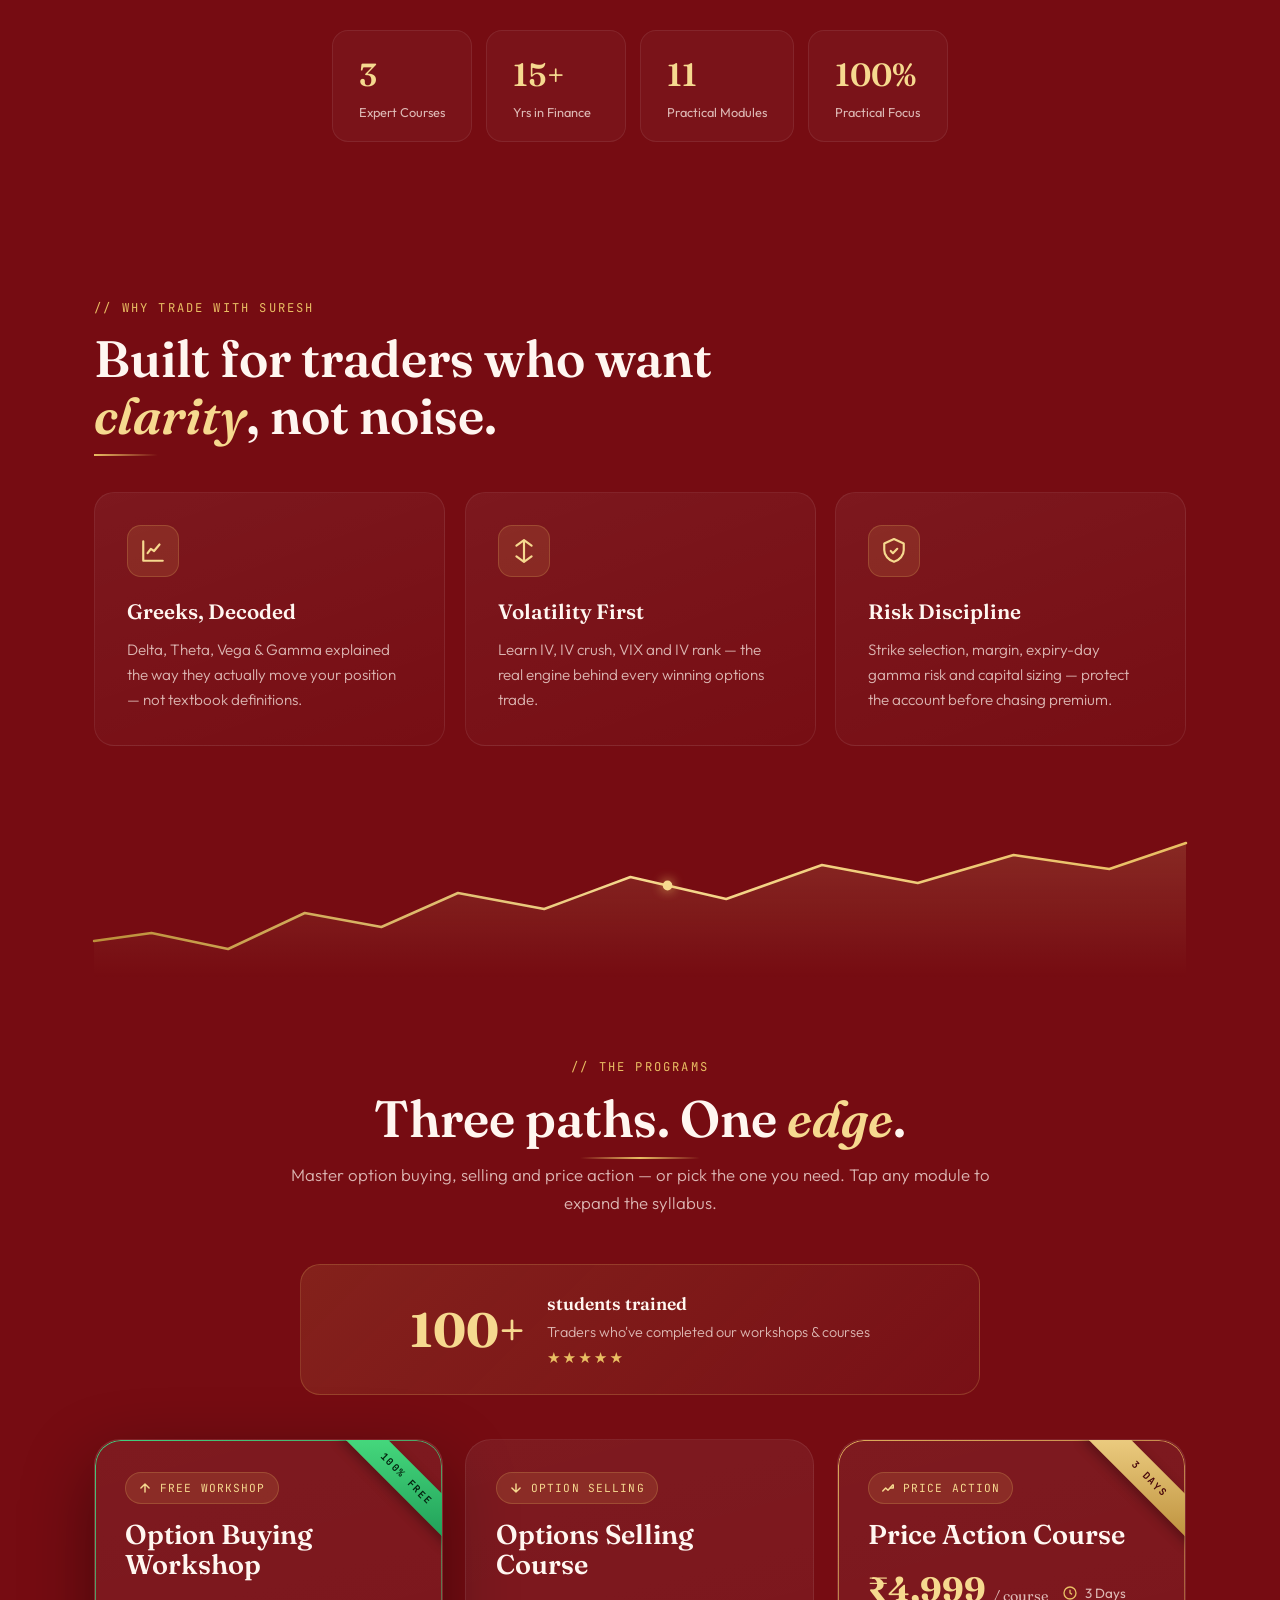
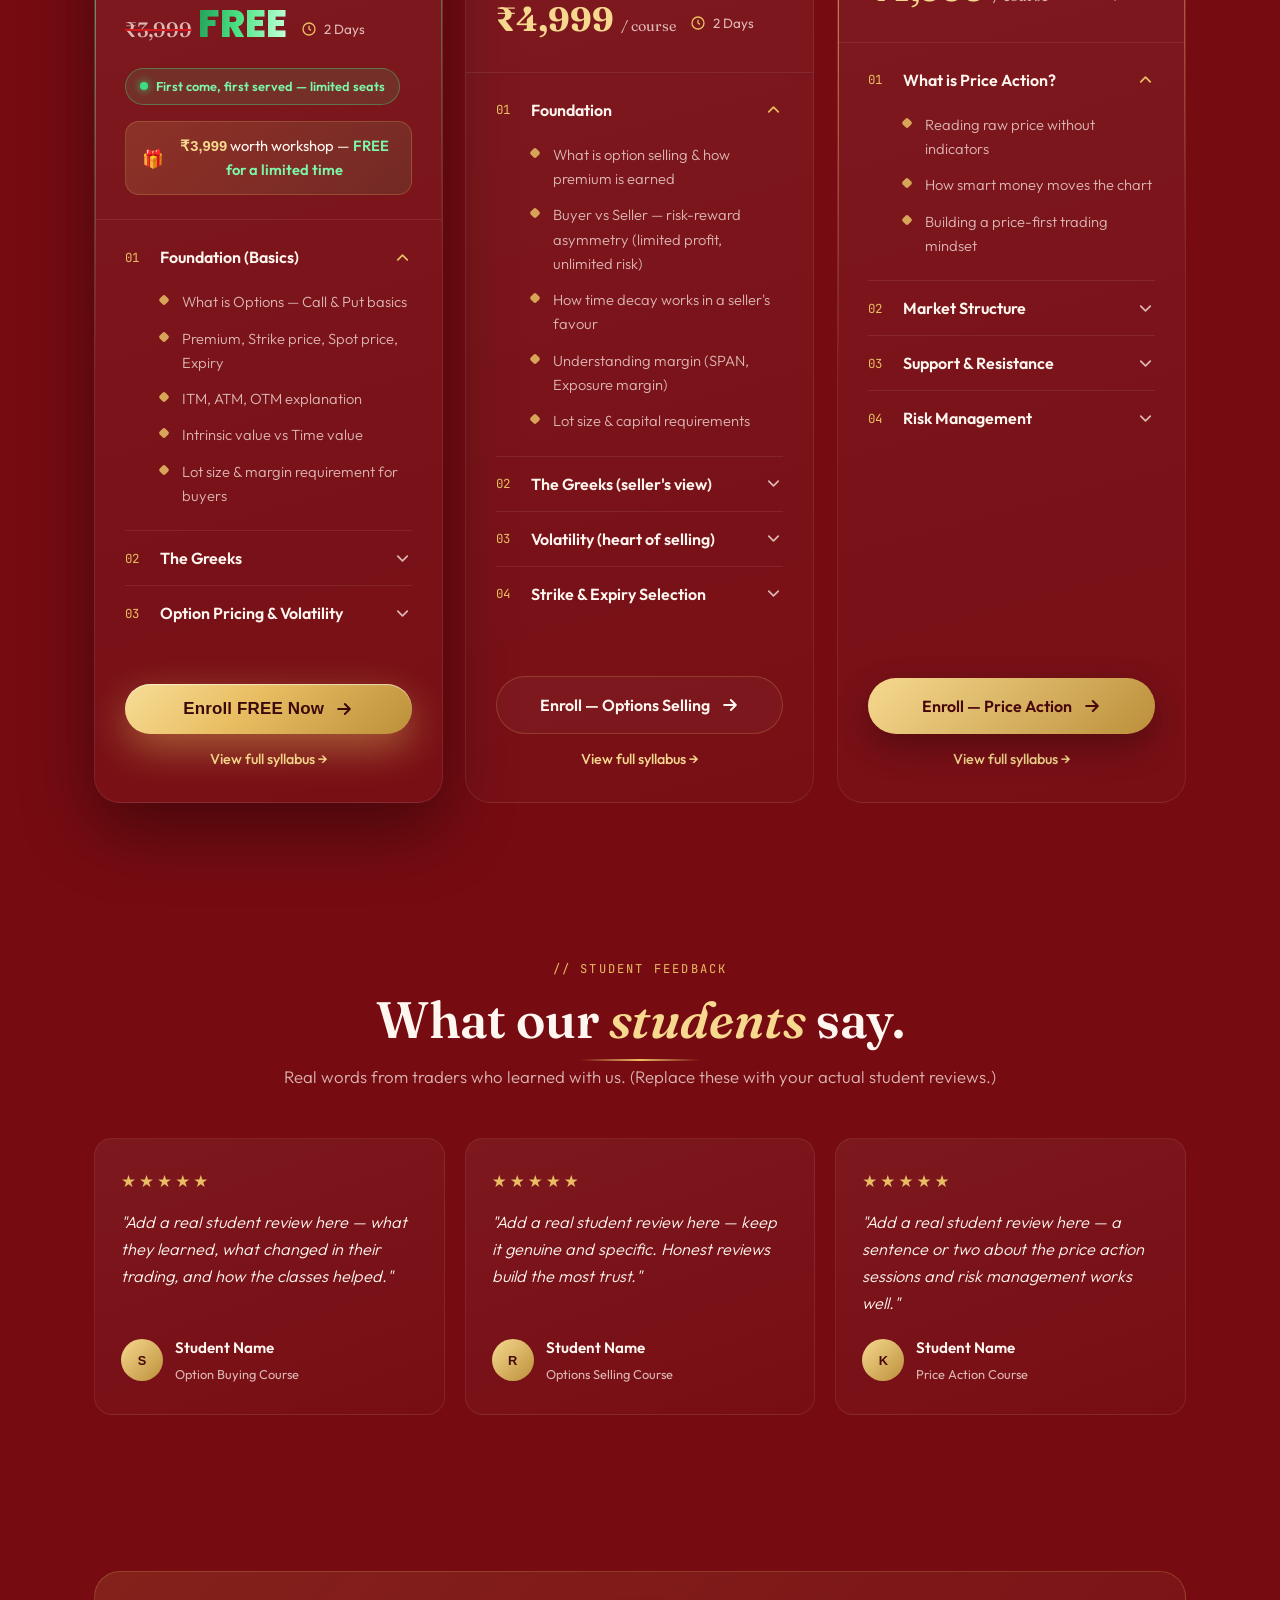
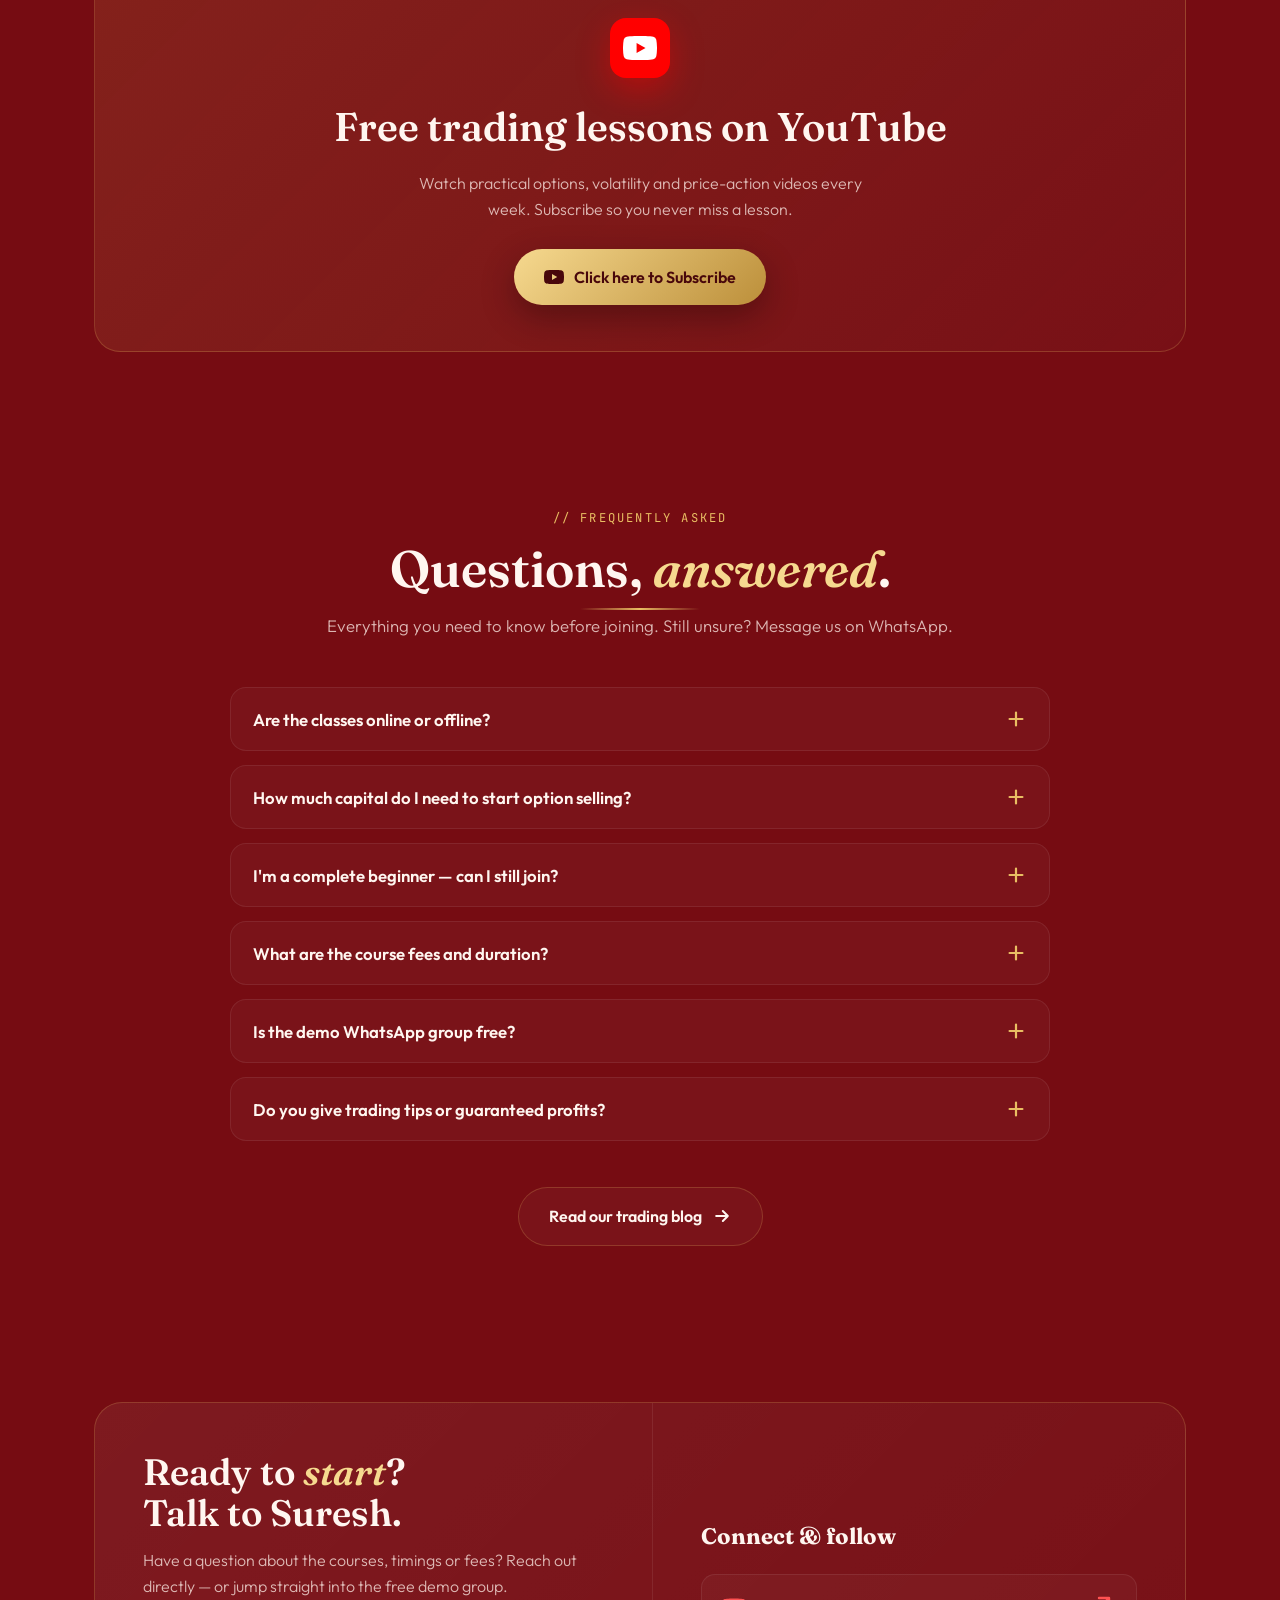
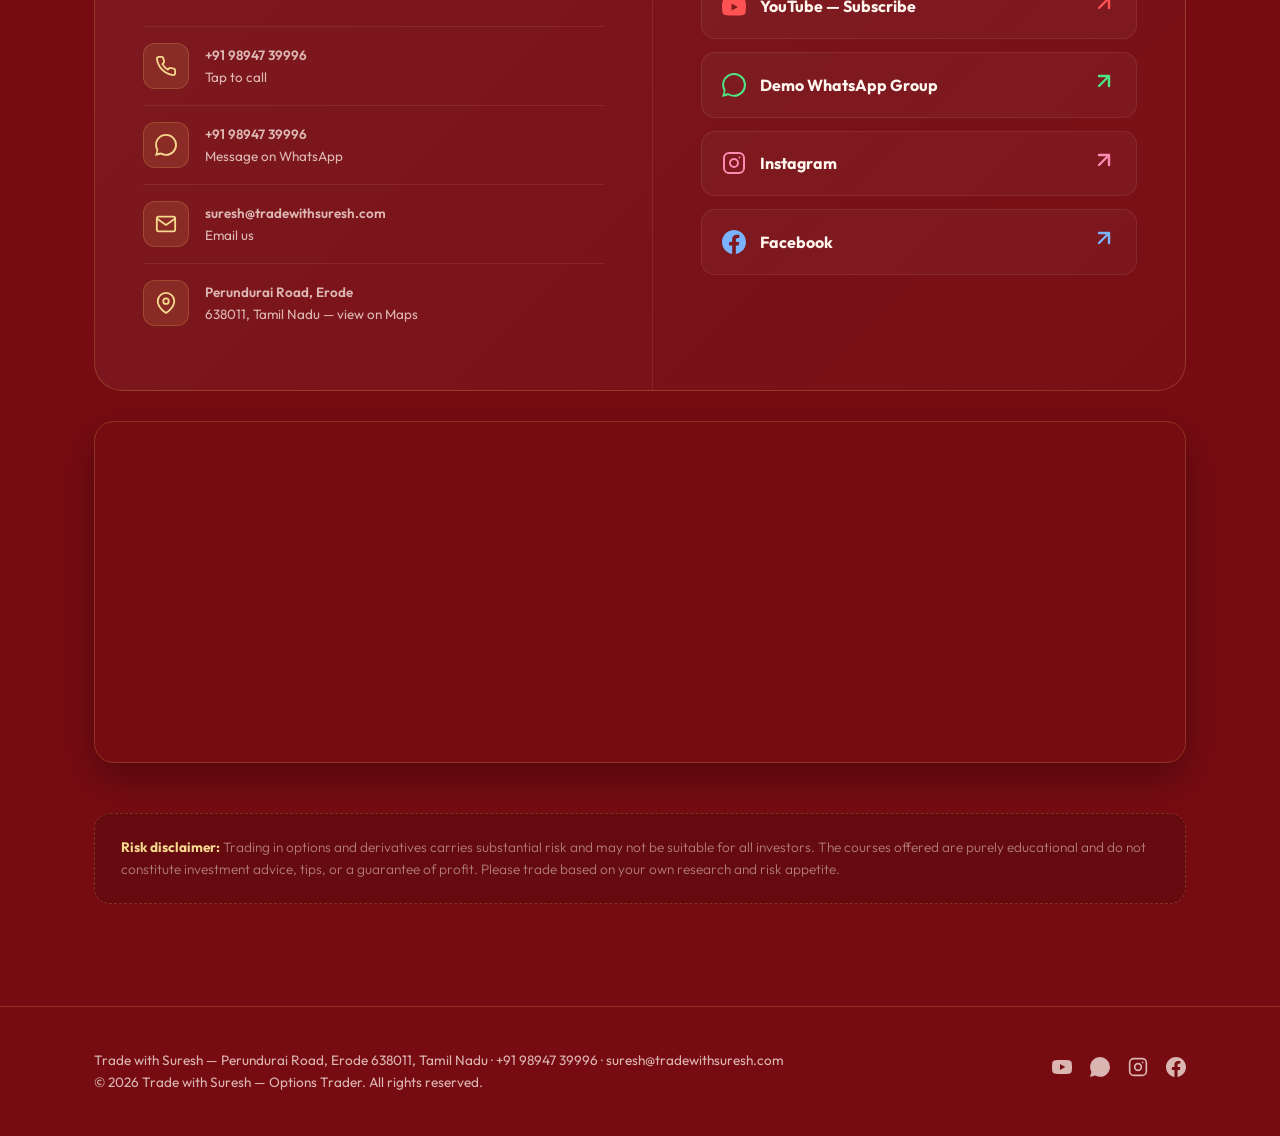
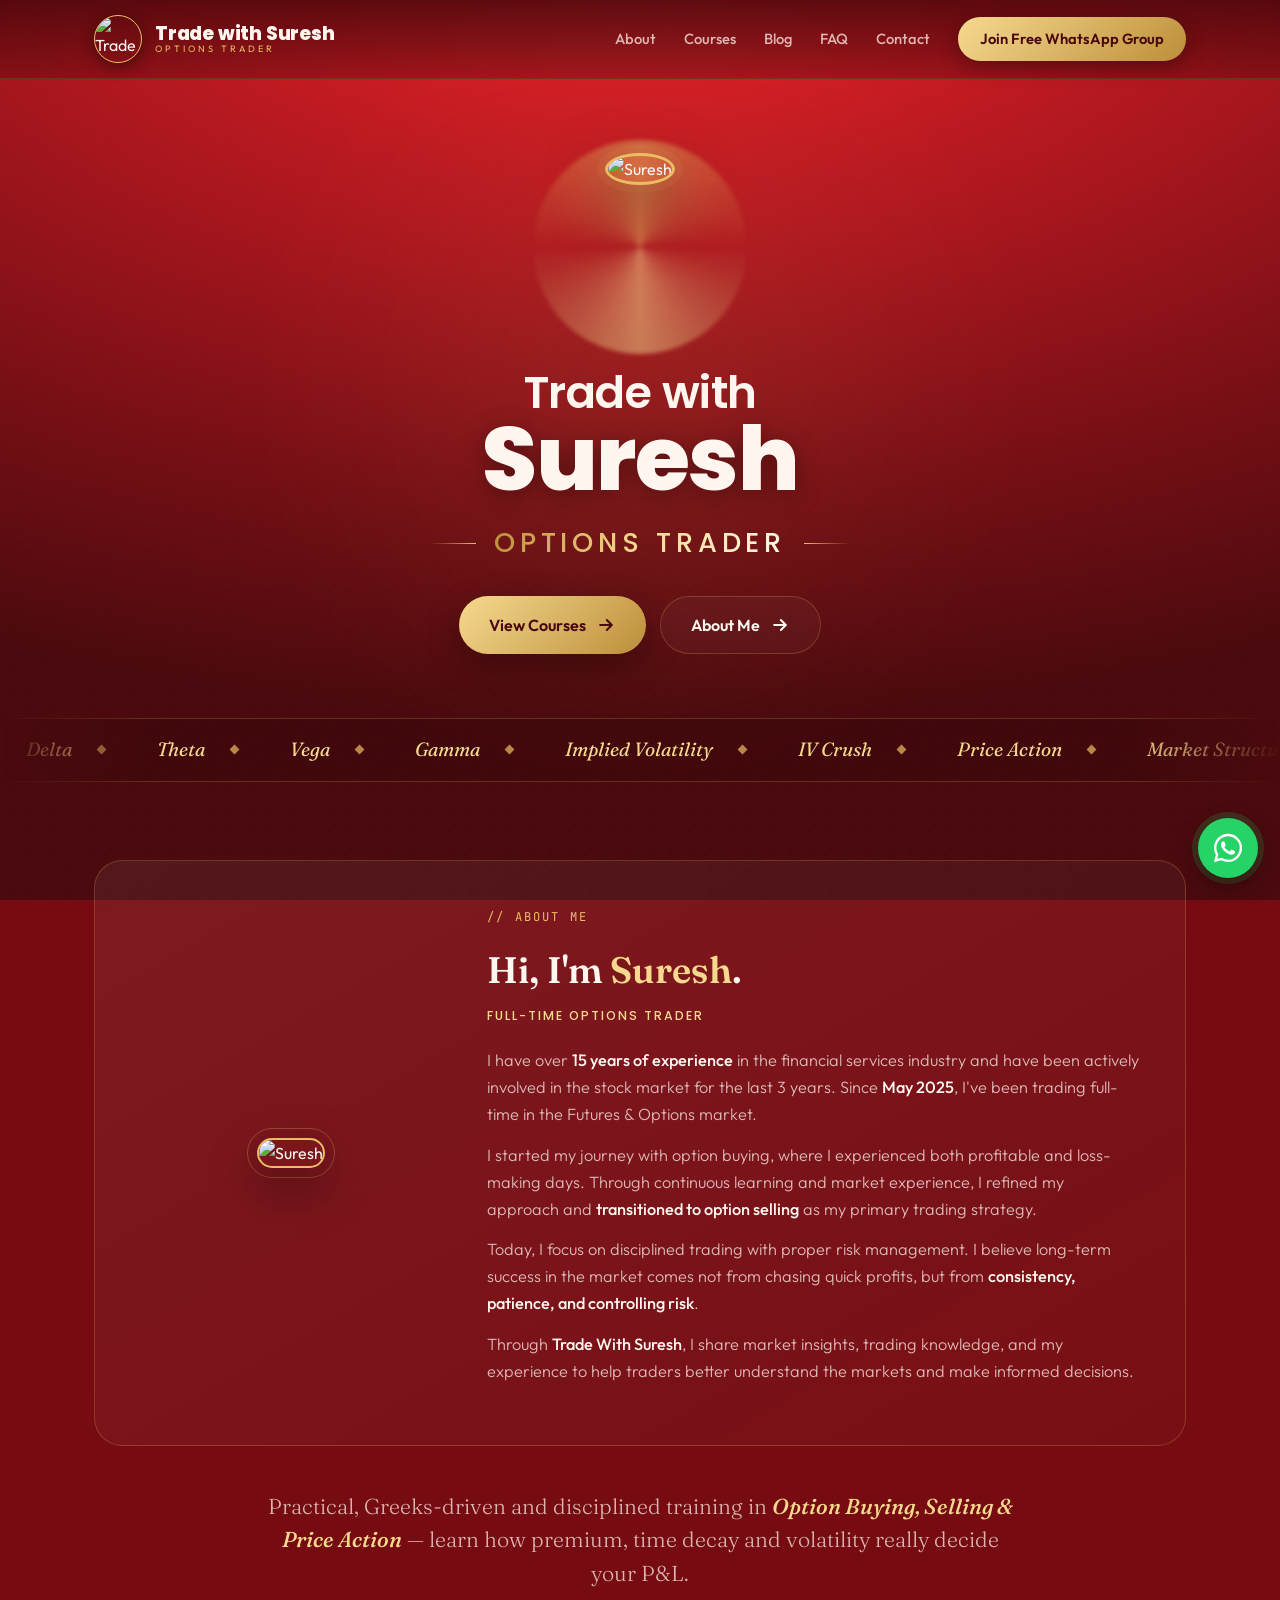
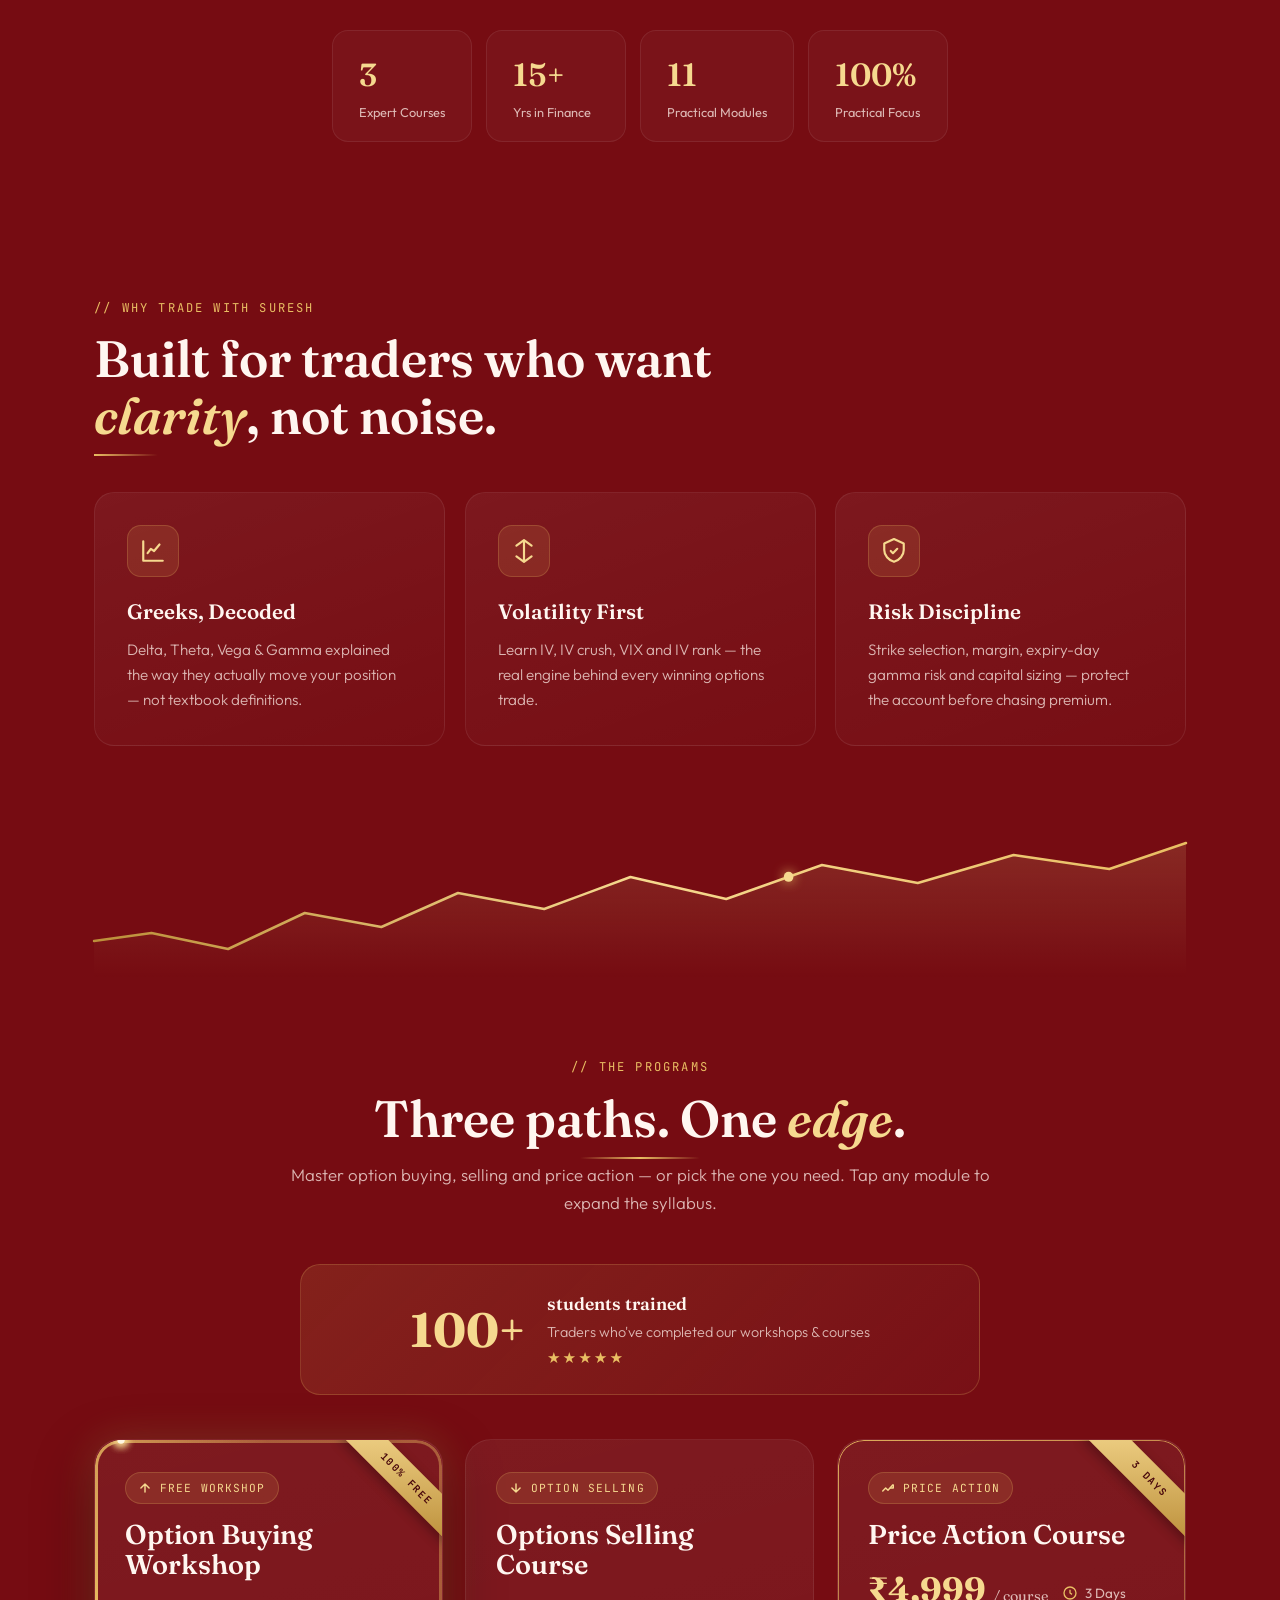
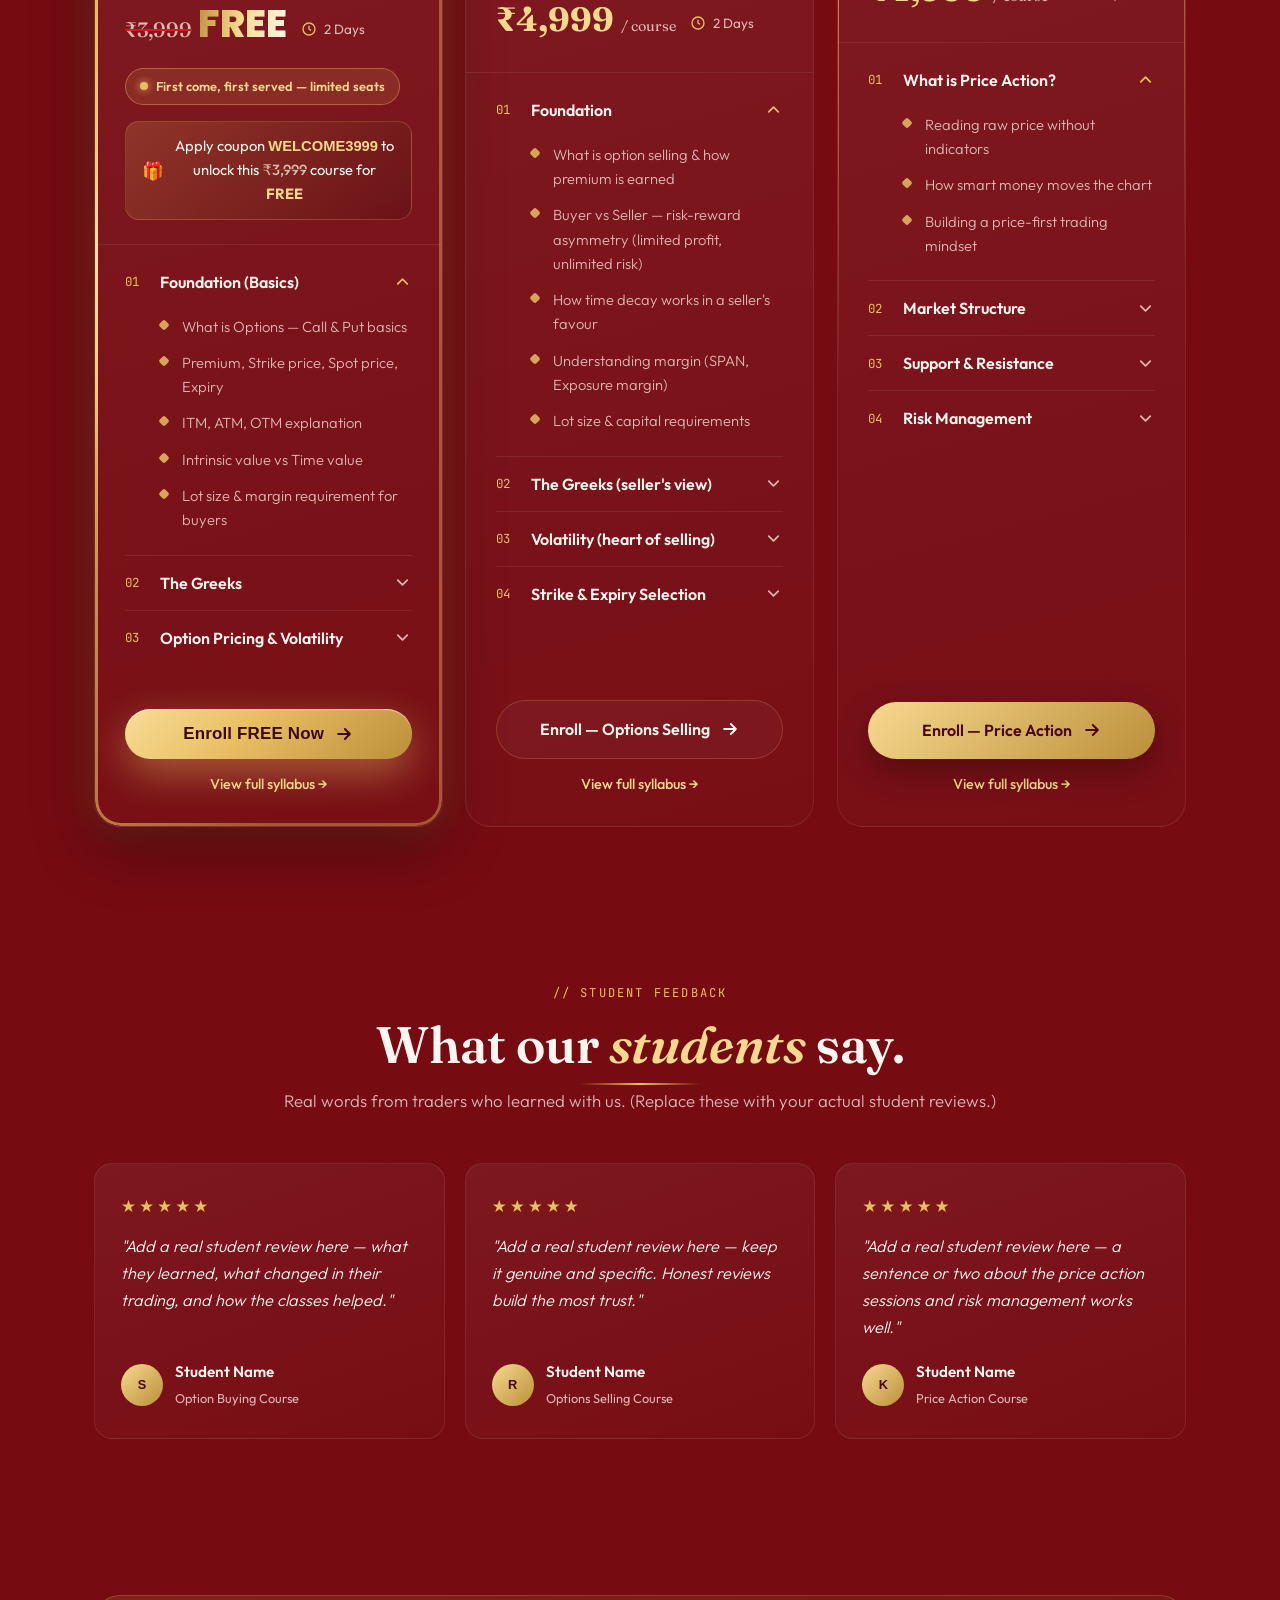
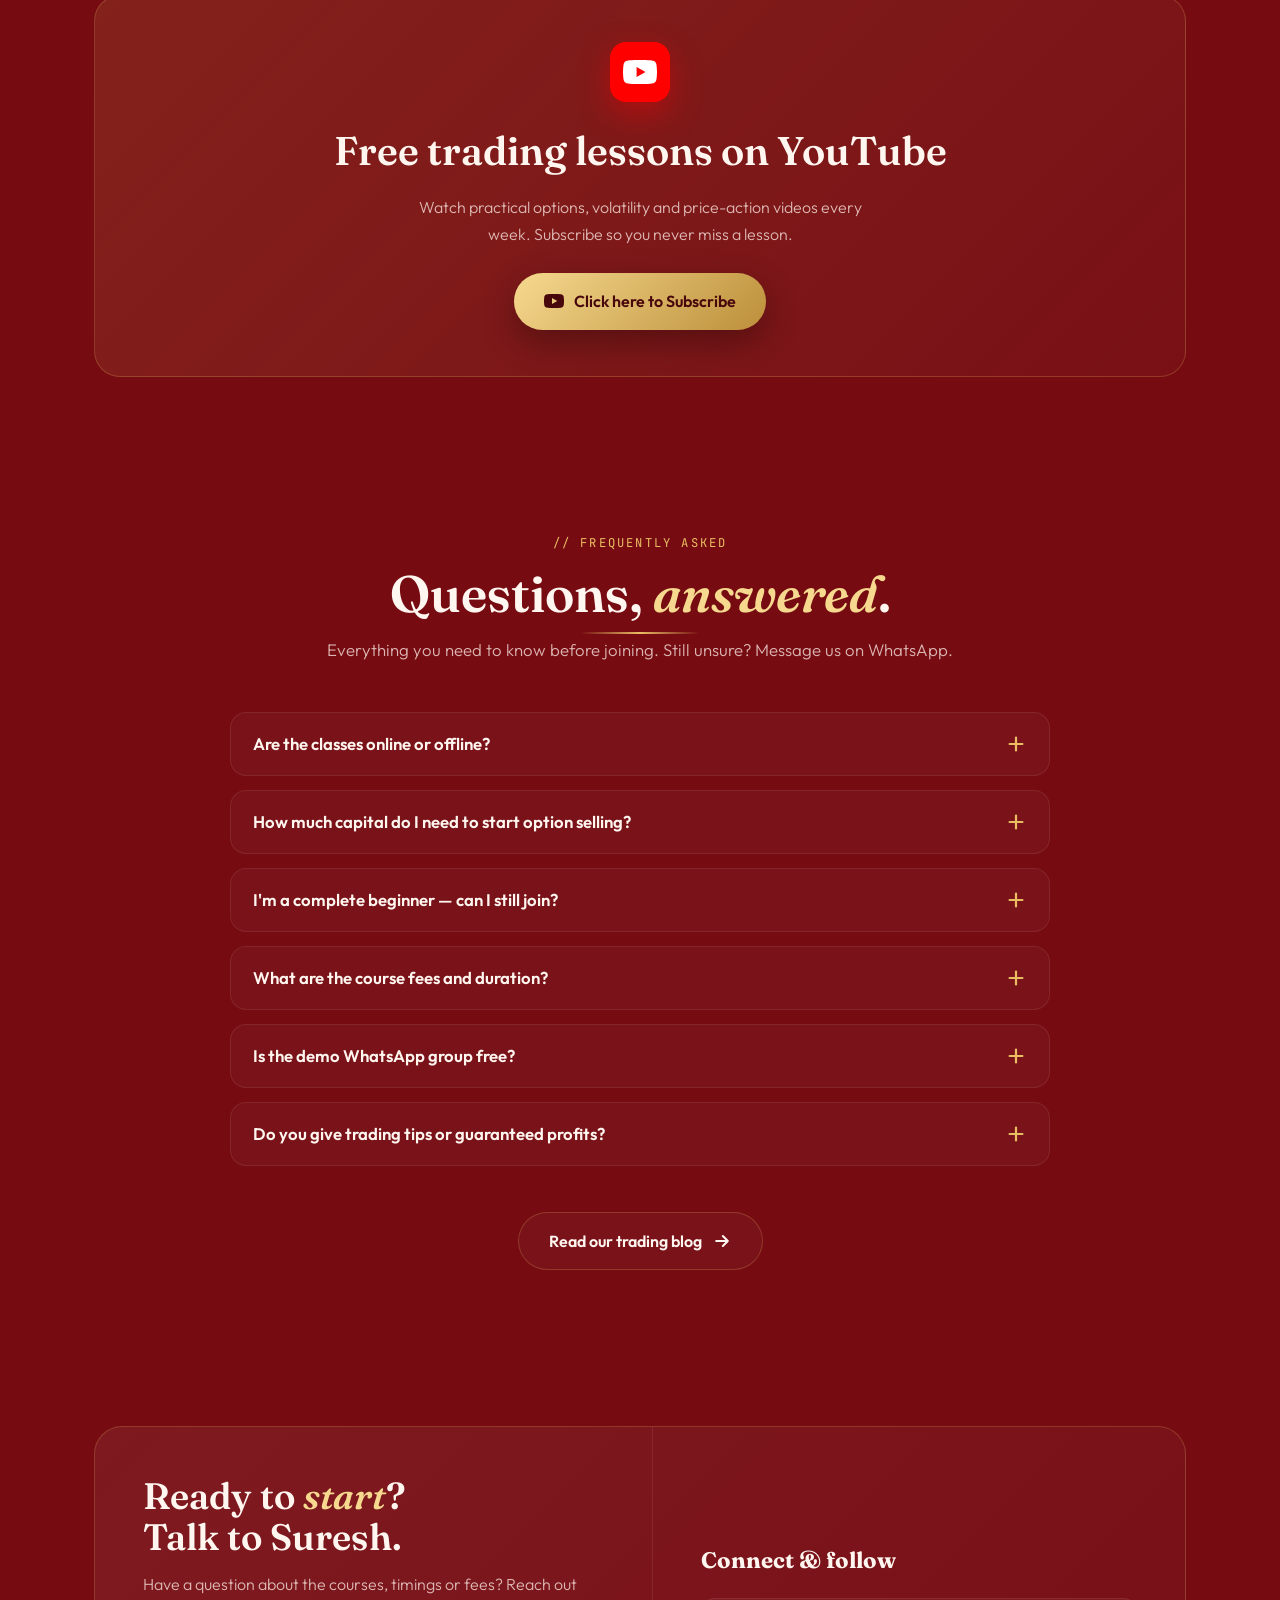
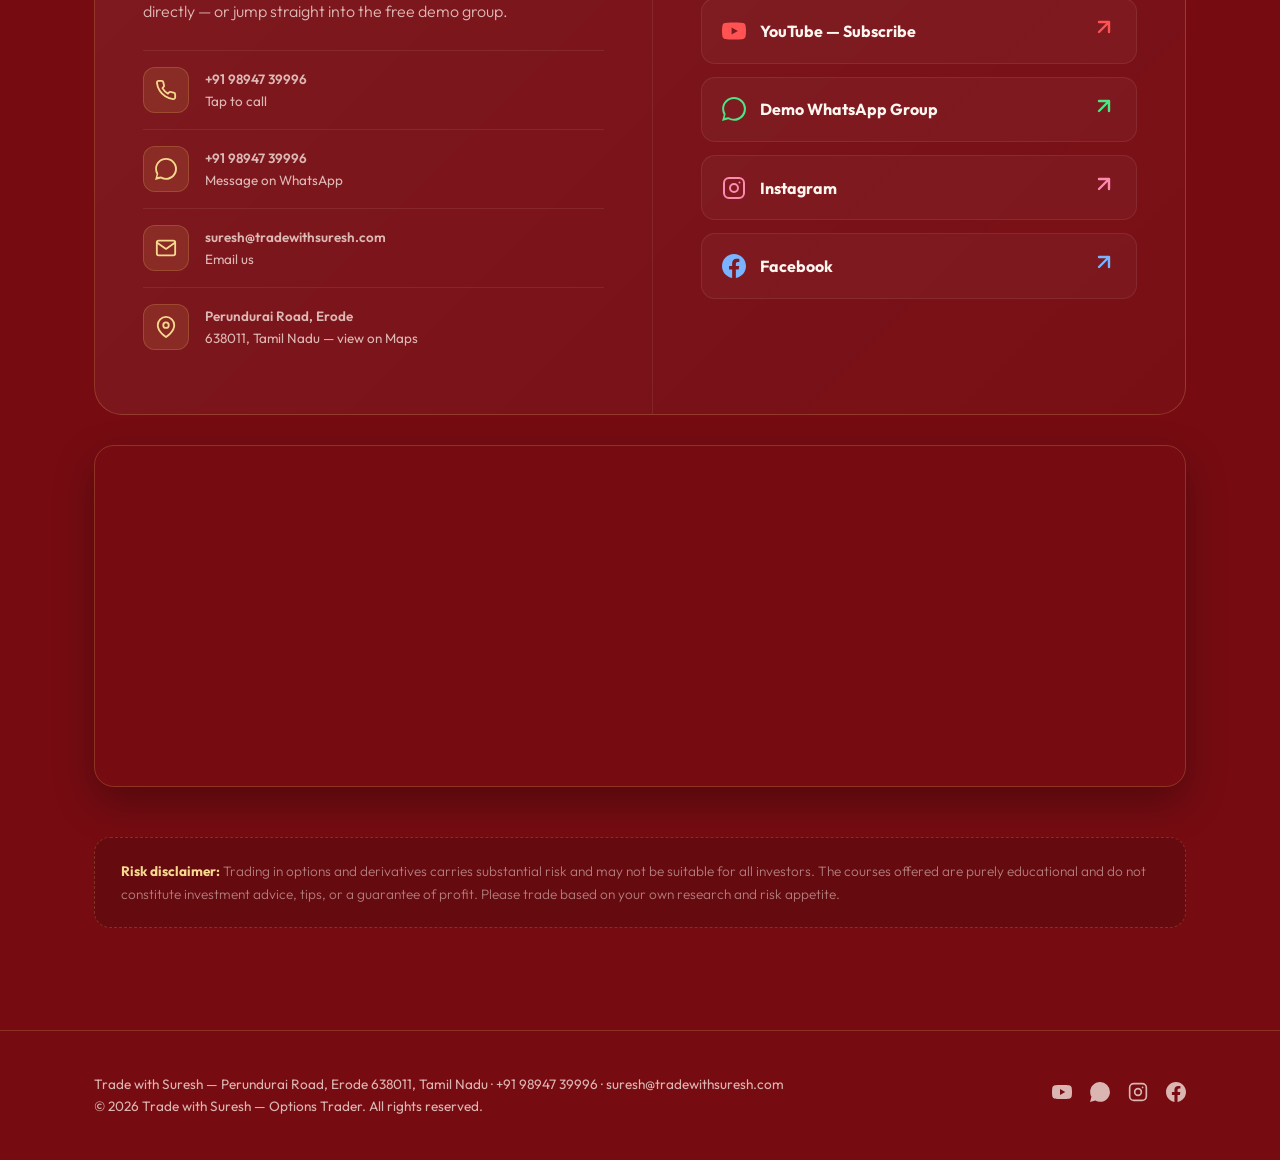
